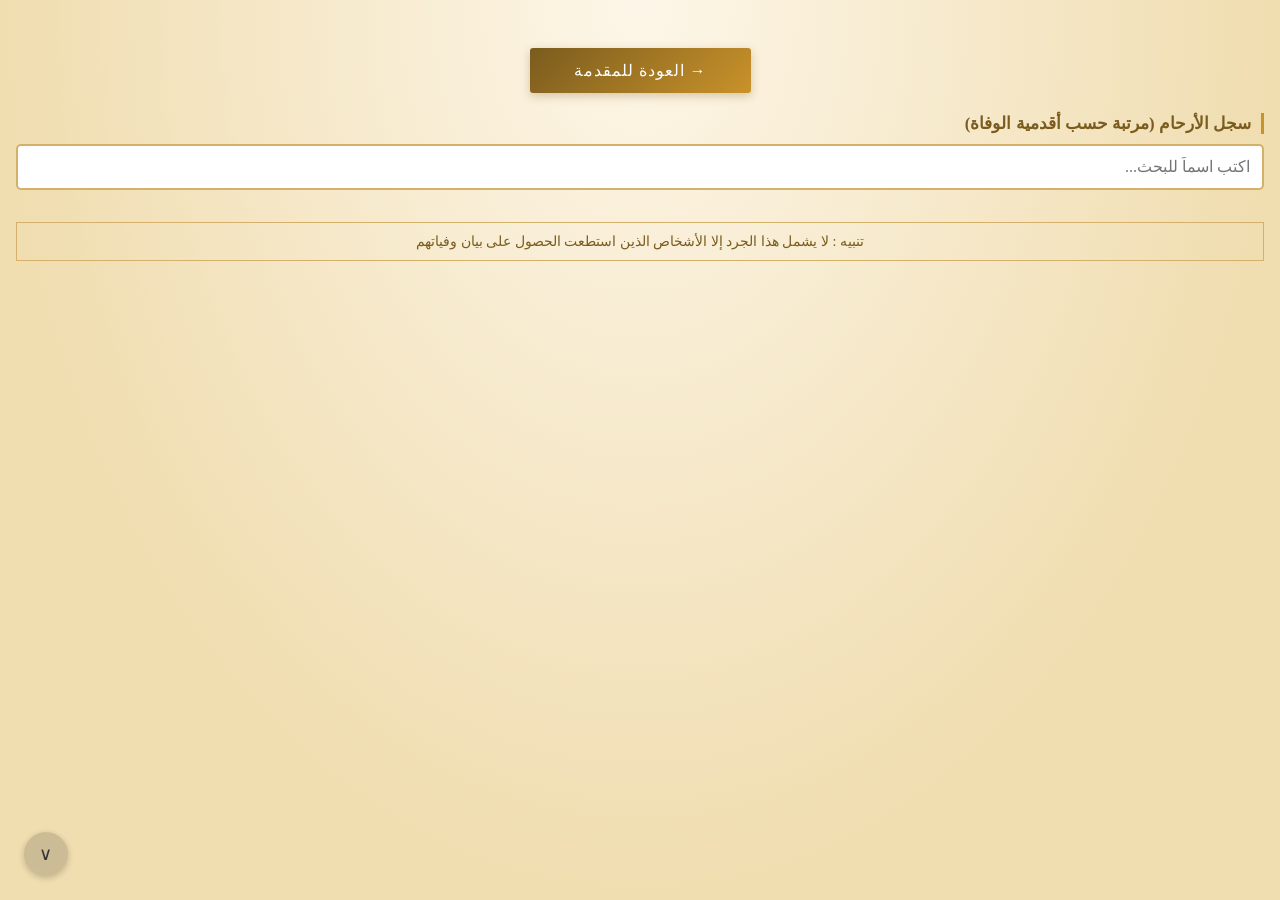
==== سجل.html @ 8750f994 "Update سجل.html" ====
<!DOCTYPE html>

<html lang="ar" dir="rtl">
<head>
<meta charset="UTF-8">
<meta name="viewport" content="width=device-width, initial-scale=1.0">
<title>سجل الأرحام</title>
<link rel="stylesheet" href="style.css">
</head>
<body>
<button onclick="window.location.href='index.html'">→ العودة للمقدمة</button>
<h2>سجل الأرحام (مرتبة حسب أقدمية الوفاة)</h2>
<input type="text" id="search" placeholder="اكتب اسماً للبحث..." oninput="doSearch()">
<div class="تنبيه">تنبيه : لا يشمل هذا الجرد إلا الأشخاص الذين استطعت الحصول على بيان وفياتهم</div>
<p id="counter"></p>
<div id="results"></div>
<button class="زر-تنقل" id="scroll-btn" onclick="doScroll()">&#x2228;</button>

<script>
var DATA = [
  {"عام_الوفاة_هجري": "1239", "عام_الوفاة_ميلادي": "1824", "الاسم": "سيد احمد بن محمدُّ بن حرم", "الفرع": "ع", "عام_الميلاد_هجري": "1209", "عام_الميلاد_ميلادي": "1795", "المدفن": "أحميم/ تيرس"},
  {"عام_الوفاة_هجري": "1269", "عام_الوفاة_ميلادي": "1853", "الاسم": "محمدُّ بن حرم", "الفرع": "ع", "عام_الميلاد_هجري": "1187", "عام_الميلاد_ميلادي": "1773", "المدفن": "لَمْصَيْدِّ/ آدرار"},
  {"عام_الوفاة_هجري": "1283", "عام_الوفاة_ميلادي": "1866", "الاسم": "حمود بن أكتوشنِ", "الفرع": "ع", "عام_الميلاد_هجري": "؟؟؟", "عام_الميلاد_ميلادي": "؟؟؟", "المدفن": "أعظم لحمار/تيرس"},
  {"عام_الوفاة_هجري": "1321", "عام_الوفاة_ميلادي": "1903", "الاسم": "باباه بن فال الخير", "الفرع": "ع", "عام_الميلاد_هجري": "؟؟؟", "عام_الميلاد_ميلادي": "؟؟؟", "المدفن": "أكادير/ آدرار"},
  {"عام_الوفاة_هجري": "1323", "عام_الوفاة_ميلادي": "1905", "الاسم": "محمد الامين بن محمدُّ بن حرم", "الفرع": "ع", "عام_الميلاد_هجري": "1240", "عام_الميلاد_ميلادي": "1825", "المدفن": "انواملين/لعصابَ"},
  {"عام_الوفاة_هجري": "1326/4/19", "عام_الوفاة_ميلادي": "1908/5/20", "الاسم": "السيد بن أكتوشن", "الفرع": "ع", "عام_الميلاد_هجري": "1275", "عام_الميلاد_ميلادي": "1859", "المدفن": "أيْگْنِينتْ اتِّيگويتْ/ 18كلم جنوب غربي أكجوجت"},
  {"عام_الوفاة_هجري": "1330", "عام_الوفاة_ميلادي": "1912", "الاسم": "عبد الله بن سيد احملْ حرم", "الفرع": "ع", "عام_الميلاد_هجري": "؟؟؟", "عام_الميلاد_ميلادي": "؟؟؟", "المدفن": "آكشار"},
  {"عام_الوفاة_هجري": "1340", "عام_الوفاة_ميلادي": "1922", "الاسم": "محمد المختار بن ابُ بن أحملْ عم", "الفرع": "ع", "عام_الميلاد_هجري": "؟؟؟", "عام_الميلاد_ميلادي": "؟؟؟", "المدفن": "؟؟؟"},
  {"عام_الوفاة_هجري": "1342", "عام_الوفاة_ميلادي": "1924", "الاسم": "عبد السلام بن ابَّ", "الفرع": "ع", "عام_الميلاد_هجري": "1281", "عام_الميلاد_ميلادي": "1864", "المدفن": "أكادير/آدرار"},
  {"عام_الوفاة_هجري": "1344", "عام_الوفاة_ميلادي": "1926", "الاسم": "محمد السالم بن باباه", "الفرع": "ع", "عام_الميلاد_هجري": "؟؟؟", "عام_الميلاد_ميلادي": "؟؟؟", "المدفن": "انفَنِ/ اترارزَ"},
  {"عام_الوفاة_هجري": "1348/8/5", "عام_الوفاة_ميلادي": "1930/1/5", "الاسم": "محمد الكبير بن العباس", "الفرع": "ع", "عام_الميلاد_هجري": "1274", "عام_الميلاد_ميلادي": "1858", "المدفن": "تِكَلَلْمِين/ آوكار"},
  {"عام_الوفاة_هجري": "1351", "عام_الوفاة_ميلادي": "1932", "الاسم": "عائشة بنت باباه", "الفرع": "ع", "عام_الميلاد_هجري": "؟؟؟", "عام_الميلاد_ميلادي": "؟؟؟", "المدفن": "شنقيط/ آدرار"},
  {"عام_الوفاة_هجري": "1355", "عام_الوفاة_ميلادي": "1936", "الاسم": "الحسين بن سيدِ", "الفرع": "م ح", "عام_الميلاد_هجري": "1276", "عام_الميلاد_ميلادي": "1860", "المدفن": "جكجلْ/ لبراكنَ"},
  {"عام_الوفاة_هجري": "1355", "عام_الوفاة_ميلادي": "1936", "الاسم": "أحمد محمود بن محمد السالم بن باباه", "الفرع": "ع", "عام_الميلاد_هجري": "؟؟؟", "عام_الميلاد_ميلادي": "؟؟؟", "المدفن": "أطار/ آدرار"},
  {"عام_الوفاة_هجري": "1358", "عام_الوفاة_ميلادي": "1939", "الاسم": "عبد الله العتيق بن محمد بن محمذن ميلود", "الفرع": "م م", "عام_الميلاد_هجري": "1266", "عام_الميلاد_ميلادي": "1850", "المدفن": "بئر المَّيْلَّحْ/ اترارزَ"},
  {"عام_الوفاة_هجري": "1359", "عام_الوفاة_ميلادي": "1940", "الاسم": "محمد المامِ بن محمد الامين بن حرم", "الفرع": "ع", "عام_الميلاد_هجري": "1273", "عام_الميلاد_ميلادي": "1857", "المدفن": "أغمنجيت/آدرار"},
  {"عام_الوفاة_هجري": "1359", "عام_الوفاة_ميلادي": "1940", "الاسم": "أحمد (ابُّ) بن فالخير", "الفرع": "ع", "عام_الميلاد_هجري": "؟؟؟", "عام_الميلاد_ميلادي": "؟؟؟", "المدفن": "تباريت وَلْ بونَ/ تكانت"},
  {"عام_الوفاة_هجري": "1362", "عام_الوفاة_ميلادي": "1943", "الاسم": "اعويشين بنت محمد الامين بن حرم", "الفرع": "ع", "عام_الميلاد_هجري": "1301", "عام_الميلاد_ميلادي": "1884", "المدفن": "بِشِّي/30كلم من كانو/نيجيريا"},
  {"عام_الوفاة_هجري": "1363", "عام_الوفاة_ميلادي": "1944", "الاسم": "الحسن بن سيدِ", "الفرع": "م ح", "عام_الميلاد_هجري": "1276", "عام_الميلاد_ميلادي": "1860", "المدفن": "أكانْ/ لبراكنَ"},
  {"عام_الوفاة_هجري": "1364", "عام_الوفاة_ميلادي": "1945", "الاسم": "محمدُّ بن أحملْ عم", "الفرع": "ع", "عام_الميلاد_هجري": "؟؟؟", "عام_الميلاد_ميلادي": "؟؟؟", "المدفن": "حرم مقطع لحجار/ لبراكنَ"},
  {"عام_الوفاة_هجري": "1365", "عام_الوفاة_ميلادي": "1946", "الاسم": "محمد الحافظ بن امَّامَّ بن أحملْ عم", "الفرع": "ع", "عام_الميلاد_هجري": "؟؟؟", "عام_الميلاد_ميلادي": "؟؟؟", "المدفن": "احسيْ اللبَنْ/ تكانت"},
  {"عام_الوفاة_هجري": "1366", "عام_الوفاة_ميلادي": "1947", "الاسم": "محمد الامين بن اشريف", "الفرع": "م ع", "عام_الميلاد_هجري": "؟؟؟", "عام_الميلاد_ميلادي": "؟؟؟", "المدفن": "احسي اجدور/ تكانت"},
  {"عام_الوفاة_هجري": "1367", "عام_الوفاة_ميلادي": "1947", "الاسم": "محمد الحسين بن باباه", "الفرع": "ع", "عام_الميلاد_هجري": "1294", "عام_الميلاد_ميلادي": "1877", "المدفن": "تنّشّماطّ/ تكانت"},
  {"عام_الوفاة_هجري": "1368", "عام_الوفاة_ميلادي": "1949", "الاسم": "لمروَّ بنت محمد الكبير", "الفرع": "ع", "عام_الميلاد_هجري": "؟؟؟", "عام_الميلاد_ميلادي": "؟؟؟", "المدفن": "اجراريَّ/ اترارزَ"},
  {"عام_الوفاة_هجري": "1369", "عام_الوفاة_ميلادي": "1950", "الاسم": "محمد الحافظ بن محمد الحسين بن باباه", "الفرع": "ع", "عام_الميلاد_هجري": "1338", "عام_الميلاد_ميلادي": "1920", "المدفن": "تنّوَيّكّنَينّ"},
  {"عام_الوفاة_هجري": "1369", "عام_الوفاة_ميلادي": "1950", "الاسم": "محمد عبد الرحيم بن أحمدُّ بن المجتبى", "الفرع": "ع", "عام_الميلاد_هجري": "؟؟؟", "عام_الميلاد_ميلادي": "؟؟؟", "المدفن": "اجراريَّ/ اترارزَ"},
  {"عام_الوفاة_هجري": "1370", "عام_الوفاة_ميلادي": "1951", "الاسم": "عبد الرحمن بن حمود بن أكتوشنِ", "الفرع": "ع", "عام_الميلاد_هجري": "؟؟؟", "عام_الميلاد_ميلادي": "؟؟؟", "المدفن": "أكّيْرتْ/لبراكنَ"},
  {"عام_الوفاة_هجري": "1370", "عام_الوفاة_ميلادي": "1951", "الاسم": "رايع بنت باباه", "الفرع": "ع", "عام_الميلاد_هجري": "؟؟؟", "عام_الميلاد_ميلادي": "؟؟؟", "المدفن": "أكادير/ آدرار"},
  {"عام_الوفاة_هجري": "1373", "عام_الوفاة_ميلادي": "1954", "الاسم": "أحمدُ محمود بن الداه (دد)", "الفرع": "م ح", "عام_الميلاد_هجري": "؟؟؟", "عام_الميلاد_ميلادي": "؟؟؟", "المدفن": "اماكنيْنَ/ آدرار"},
  {"عام_الوفاة_هجري": "1373", "عام_الوفاة_ميلادي": "1954", "الاسم": "أحمد محمود (أحمدِي) بن عبد الله العتيق", "الفرع": "م م", "عام_الميلاد_هجري": "1297", "عام_الميلاد_ميلادي": "1880", "المدفن": "انفنِ/ اترارزَ"},
  {"عام_الوفاة_هجري": "1375", "عام_الوفاة_ميلادي": "1956", "الاسم": "محمد بن اكاه", "الفرع": "م ع", "عام_الميلاد_هجري": "1297", "عام_الميلاد_ميلادي": "1880", "المدفن": "حرم تباريت ول بون/ تكانت"},
  {"عام_الوفاة_هجري": "1376", "عام_الوفاة_ميلادي": "1957", "الاسم": "محمد عبد الرحمن بن أحمدُّ بن اشريف", "الفرع": "م ع", "عام_الميلاد_هجري": "؟؟؟", "عام_الميلاد_ميلادي": "؟؟؟", "المدفن": "لمصيدِّ/ آدرار"},
  {"عام_الوفاة_هجري": "1380", "عام_الوفاة_ميلادي": "1960", "الاسم": "عبد الودود بن اشمد", "الفرع": "م ح", "عام_الميلاد_هجري": "1302", "عام_الميلاد_ميلادي": "1885", "المدفن": "تنمرورت/ آدرار"},
  {"عام_الوفاة_هجري": "1380", "عام_الوفاة_ميلادي": "1960", "الاسم": "فطمة بنت الحسن", "الفرع": "م ح", "عام_الميلاد_هجري": "1333", "عام_الميلاد_ميلادي": "1915", "المدفن": "أطار/ آدرار"},
  {"عام_الوفاة_هجري": "1379/12", "عام_الوفاة_ميلادي": "1960", "الاسم": "الشيخ التجاني (الأول) بن محمد عبد الله بن السيد", "الفرع": "ع", "عام_الميلاد_هجري": "1379/12", "عام_الميلاد_ميلادي": "1960/6/25", "المدفن": "بالقرب من المجري/ تكانت"},
  {"عام_الوفاة_هجري": "1381", "عام_الوفاة_ميلادي": "1961", "الاسم": "اعزيزَ بنت الحسين", "الفرع": "م ح", "عام_الميلاد_هجري": "1349", "عام_الميلاد_ميلادي": "1930", "المدفن": "لَمْصَيْدِّ / آدرار"},
  {"عام_الوفاة_هجري": "1382", "عام_الوفاة_ميلادي": "1962", "الاسم": "افيطيمَ بنت محمد عبد الله", "الفرع": "م ح", "عام_الميلاد_هجري": "؟؟؟", "عام_الميلاد_ميلادي": "؟؟؟", "المدفن": "أغمنجيتْ/ آدرار"},
  {"عام_الوفاة_هجري": "1382", "عام_الوفاة_ميلادي": "1962", "الاسم": "محمد عبد السلام بن محمد الامين بن حرم", "الفرع": "ع", "عام_الميلاد_هجري": "1304", "عام_الميلاد_ميلادي": "1887", "المدفن": "أمْدِينَتْ أْصبِطْ"},
  {"عام_الوفاة_هجري": "1382", "عام_الوفاة_ميلادي": "1962", "الاسم": "محمد بن أحملْ عم", "الفرع": "ع", "عام_الميلاد_هجري": "؟؟؟", "عام_الميلاد_ميلادي": "؟؟؟", "المدفن": "المجري/ تكانت"},
  {"عام_الوفاة_هجري": "", "عام_الوفاة_ميلادي": "1963", "الاسم": "اخويدجْ بنت محمد بن عمي", "الفرع": "ع", "عام_الميلاد_هجري": "؟؟؟", "عام_الميلاد_ميلادي": "؟؟؟", "المدفن": "المجري/ تكانت"},
  {"عام_الوفاة_هجري": "", "عام_الوفاة_ميلادي": "1963", "الاسم": "فطمة (الأولى) بنت محمد عبد الله بن السيد", "الفرع": "ع", "عام_الميلاد_هجري": "1381/7/24", "عام_الميلاد_ميلادي": "1962/1/1", "المدفن": "المجري/تكانت"},
  {"عام_الوفاة_هجري": "1384", "عام_الوفاة_ميلادي": "1964", "الاسم": "خديجة بنت أحملْ عم", "الفرع": "ع", "عام_الميلاد_هجري": "؟؟؟", "عام_الميلاد_ميلادي": "؟؟؟", "المدفن": "المجري/ تكانت"},
  {"عام_الوفاة_هجري": "1385", "عام_الوفاة_ميلادي": "1965", "الاسم": "فطمة بنت محمد الكبير", "الفرع": "ع", "عام_الميلاد_هجري": "؟؟؟", "عام_الميلاد_ميلادي": "؟؟؟", "المدفن": "اجراريَّ/ اترارزَ"},
  {"عام_الوفاة_هجري": "1385", "عام_الوفاة_ميلادي": "1965", "الاسم": "محمد بن الحسين", "الفرع": "م ح", "عام_الميلاد_هجري": "1335", "عام_الميلاد_ميلادي": "1917", "المدفن": "اندوفنَ/ لبراكنَ"},
  {"عام_الوفاة_هجري": "1386", "عام_الوفاة_ميلادي": "1966", "الاسم": "محمد بن عبد الله بن سيد احملْ حرم", "الفرع": "ع", "عام_الميلاد_هجري": "1314", "عام_الميلاد_ميلادي": "1896", "المدفن": "مدين/ كولخ/ سينغال"},
  {"عام_الوفاة_هجري": "1386", "عام_الوفاة_ميلادي": "1966", "الاسم": "محمد عبد الرحمن (امَّامَّ) بن أحمل عم", "الفرع": "ع", "عام_الميلاد_هجري": "؟؟؟", "عام_الميلاد_ميلادي": "؟؟؟", "المدفن": "وديان أولاد ساسِ/ آدرار"},
  {"عام_الوفاة_هجري": "1387", "عام_الوفاة_ميلادي": "1967", "الاسم": "محمد عبد الودود بن دحانَ", "الفرع": "م ح", "عام_الميلاد_هجري": "؟؟؟", "عام_الميلاد_ميلادي": "؟؟؟", "المدفن": "لكْريفيات/ آدرار"},
  {"عام_الوفاة_هجري": "1387", "عام_الوفاة_ميلادي": "1968", "الاسم": "أحمدُّ بن المجتبى", "الفرع": "ع", "عام_الميلاد_هجري": "1299", "عام_الميلاد_ميلادي": "1880", "المدفن": "المجري/ تكانت"},
  {"عام_الوفاة_هجري": "1390", "عام_الوفاة_ميلادي": "1970", "الاسم": "سيد محمد بن دحَّ", "الفرع": "م ح", "عام_الميلاد_هجري": "؟؟؟", "عام_الميلاد_ميلادي": "؟؟؟", "المدفن": "اظليعت أحمد شِ اكبير/ آدرار"},
  {"عام_الوفاة_هجري": "1390", "عام_الوفاة_ميلادي": "1970", "الاسم": "امامِّ بنت ابِّ", "الفرع": "ع", "عام_الميلاد_هجري": "1323", "عام_الميلاد_ميلادي": "1905", "المدفن": "آشليشلْ ارّْياظْ"},
  {"عام_الوفاة_هجري": "", "عام_الوفاة_ميلادي":”1971", "الاسم": "ام كلثوم بنت محمد المختار بن المجتبى", "الفرع": "ع", "عام_الميلاد_هجري": "", "عام_الميلاد_ميلادي": "1969", "المدفن": "تنيال/آدرار"},
  {"عام_الوفاة_هجري": "1391", "عام_الوفاة_ميلادي": "1971", "الاسم": "أحمد محمود بن مَمّا بن أحمد", "الفرع": "م ح", "عام_الميلاد_هجري": "1309", "عام_الميلاد_ميلادي": "1892", "المدفن": "جكجلْ/ لبراكنَ"},
  {"عام_الوفاة_هجري": "1391", "عام_الوفاة_ميلادي": "1971", "الاسم": "محمد عبد الله بن محمد الامين بن حرم", "الفرع": "ع", "عام_الميلاد_هجري": "1302", "عام_الميلاد_ميلادي": "1885", "المدفن": "اسْباخْ النعام/ اترارزَ"},
  {"عام_الوفاة_هجري": "1392", "عام_الوفاة_ميلادي": "1972", "الاسم": "بدِّ بن العبيد", "الفرع": "ع", "عام_الميلاد_هجري": "1330", "عام_الميلاد_ميلادي": "1912", "المدفن": "أكادير/ آدرار"},
  {"عام_الوفاة_هجري": "1392", "عام_الوفاة_ميلادي": "1972", "الاسم": "الفضل بن امَّامَّ بن أحملْ عم", "الفرع": "ع", "عام_الميلاد_هجري": "1350", "عام_الميلاد_ميلادي": "1932", "المدفن": "حرم مدينة أوجفت/آدرار"},
  {"عام_الوفاة_هجري": "1392", "عام_الوفاة_ميلادي": "1972", "الاسم": "اكليثم بنت أحمد بن سيد الأمين", "الفرع": "ع", "عام_الميلاد_هجري": "1380", "عام_الميلاد_ميلادي": "1960", "المدفن": "المجري/ تكانت"},
  {"عام_الوفاة_هجري": "", "عام_الوفاة_ميلادي": "1973", "الاسم": "(الناه) خديجة بنت هاگه", "الفرع": "ع", "عام_الميلاد_هجري": "؟؟؟", "عام_الميلاد_ميلادي": "؟؟؟", "المدفن": "المجري/ تكانت"},
  {"عام_الوفاة_هجري": "1393", "عام_الوفاة_ميلادي": "1973", "الاسم": "سيد محمد بن الحسن", "الفرع": "م ح", "عام_الميلاد_هجري": "؟؟؟", "عام_الميلاد_ميلادي": "؟؟؟", "المدفن": "أم لرجامْ/ فايْ"},
  {"عام_الوفاة_هجري": "1393", "عام_الوفاة_ميلادي": "1973", "الاسم": "أحمدُ بن محمد عبد الله", "الفرع": "م ح", "عام_الميلاد_هجري": "1335", "عام_الميلاد_ميلادي": "1917", "المدفن": "عظم أسْ/ أكان/ لبراكنَ"},
  {"عام_الوفاة_هجري": "1393", "عام_الوفاة_ميلادي": "1973", "الاسم": "خديجة بنت دحان", "الفرع": "م ح", "عام_الميلاد_هجري": "1311", "عام_الميلاد_ميلادي": "1894", "المدفن": "مدفن لكصر/ انواكشوط"},
  {"عام_الوفاة_هجري": "1393", "عام_الوفاة_ميلادي": "1973", "الاسم": "امريم بنت دودُ", "الفرع": "م ح", "عام_الميلاد_هجري": "؟؟؟", "عام_الميلاد_ميلادي": "؟؟؟", "المدفن": "تنمرورت/ آدرار"},
  {"عام_الوفاة_هجري": "1393", "عام_الوفاة_ميلادي": "1973", "الاسم": "سيد احمد بن الناه", "الفرع": "م ع", "عام_الميلاد_هجري": "1301", "عام_الميلاد_ميلادي": "1884", "المدفن": "المجري/ تكانت"},
  {"عام_الوفاة_هجري": "1394", "عام_الوفاة_ميلادي": "1974", "الاسم": "خديجة بنت السيد بن محمد الكوري", "الفرع": "م ح", "عام_الميلاد_هجري": "؟؟؟", "عام_الميلاد_ميلادي": "؟؟؟", "المدفن": "معط مولانا/ اترارزَ"},
  {"عام_الوفاة_هجري": "1394", "عام_الوفاة_ميلادي": "1974", "الاسم": "خيَّ بن أكتوشنِ", "الفرع": "ع", "عام_الميلاد_هجري": "1308", "عام_الميلاد_ميلادي": "1891", "المدفن": "مقبرة لكصر/انواكشوط"},
  {"عام_الوفاة_هجري": "1398", "عام_الوفاة_ميلادي": "1978", "الاسم": "محمد محمود بن الداه بن أحمد", "الفرع": "م ح", "عام_الميلاد_هجري": "؟؟؟", "عام_الميلاد_ميلادي": "؟؟؟", "المدفن": "مدفن المرحومَ/ آدرار"},
  {"عام_الوفاة_هجري": "1400", "عام_الوفاة_ميلادي": "1980", "الاسم": "الدمان بن محمد بن السيد", "الفرع": "ع", "عام_الميلاد_هجري": "؟؟؟", "عام_الميلاد_ميلادي": "؟؟؟", "المدفن": "بئر الينبوع/آمشتيلْ /اترارزَ"},
  {"عام_الوفاة_هجري": "1400", "عام_الوفاة_ميلادي": "1980", "الاسم": "محمد الحافظ بن محمد المام بن حرم", "الفرع": "ع", "عام_الميلاد_هجري": "1334", "عام_الميلاد_ميلادي": "1916", "المدفن": "البعلاتِيَّ/ قرب بوتلميت"},
  {"عام_الوفاة_هجري": "1400", "عام_الوفاة_ميلادي": "1980", "الاسم": "صفيَ بنت اشريف", "الفرع": "م ع", "عام_الميلاد_هجري": "؟؟؟", "عام_الميلاد_ميلادي": "؟؟؟", "المدفن": "معط مولانا/ اترارزَ"},
  {"عام_الوفاة_هجري": "", "عام_الوفاة_ميلادي": "1981/2/7", "الاسم": "فطمة بنت ابرهام", "الفرع": "ع", "عام_الميلاد_هجري": "؟؟؟", "عام_الميلاد_ميلادي": "؟؟؟", "المدفن": "مدين/كولخ/سينغال"},
  {"عام_الوفاة_هجري": "1401", "عام_الوفاة_ميلادي": "1981", "الاسم": "الشيخ بن محمد المام بن حرم", "الفرع": "ع", "عام_الميلاد_هجري": "1330", "عام_الميلاد_ميلادي": "1912", "المدفن": "مدفن سعيد/ انواكشوط"},
  {"عام_الوفاة_هجري": "1402", "عام_الوفاة_ميلادي": "1982", "الاسم": "مريم بنت السيد", "الفرع": "ع", "عام_الميلاد_هجري": "1323", "عام_الميلاد_ميلادي": "1905", "المدفن": "شنقيط/آدرار"},
  {"عام_الوفاة_هجري": "1402", "عام_الوفاة_ميلادي": "1982", "الاسم": "السيد بن أحملْ عم", "الفرع": "ع", "عام_الميلاد_هجري": "1338", "عام_الميلاد_ميلادي": "1920", "المدفن": "مدفن سعيد/ انواكشوط"},
  {"عام_الوفاة_هجري": "1402", "عام_الوفاة_ميلادي": "1982", "الاسم": "ميمون (النن) بنت الناه", "الفرع": "م ع", "عام_الميلاد_هجري": "؟؟؟", "عام_الميلاد_ميلادي": "؟؟؟", "المدفن": "أطار/ آدرار"},
  {"عام_الوفاة_هجري": "1403", "عام_الوفاة_ميلادي": "1983", "الاسم": "مريم بنت الحسين", "الفرع": "م ح", "عام_الميلاد_هجري": "1340", "عام_الميلاد_ميلادي": "1922", "المدفن": "لَمْصَيْدِّ/ آدرار"},
  {"عام_الوفاة_هجري": "1403", "عام_الوفاة_ميلادي": "1983", "الاسم": "أم كلثوم(النومَ) بنت اكاه", "الفرع": "م ع", "عام_الميلاد_هجري": "؟؟؟", "عام_الميلاد_ميلادي": "؟؟؟", "المدفن": "ببكر/ اترارزَ"},
  {"عام_الوفاة_هجري": "1403", "عام_الوفاة_ميلادي": "1983", "الاسم": "منينَ بنت لكويرِ", "الفرع": "", "عام_الميلاد_هجري": "؟؟؟", "عام_الميلاد_ميلادي": "؟؟؟", "المدفن": "مدفن سعيد/ انواكشوط"},
  {"عام_الوفاة_هجري": "1403/9/11", "عام_الوفاة_ميلادي": "1983/6/21", "الاسم": "محمد عبد الله بن محمد السالم بن باباه", "الفرع": "ع", "عام_الميلاد_هجري": "؟؟؟", "عام_الميلاد_ميلادي": "؟؟؟", "المدفن": "مدفن سعيد/ انواكشوط"},
  {"عام_الوفاة_هجري": "1404/3/5", "عام_الوفاة_ميلادي": "1983/12/9", "الاسم": "محمد عبد الرحمن بن السيد (حنين)", "الفرع": "ع", "عام_الميلاد_هجري": "1311", "عام_الميلاد_ميلادي": "1894", "المدفن": "معط مولانا/اترارزَ"},
  {"عام_الوفاة_هجري": "1404/3/27", "عام_الوفاة_ميلادي": "1983/12/31", "الاسم": "محمد بن السيد", "الفرع": "ع", "عام_الميلاد_هجري": "1309", "عام_الميلاد_ميلادي": "1892", "المدفن": "أكجوجت/إينشيري"},
  {"عام_الوفاة_هجري": "1404", "عام_الوفاة_ميلادي": "1984", "الاسم": "أحمدُ بن اشمدَّ", "الفرع": "م ح", "عام_الميلاد_هجري": "؟؟؟", "عام_الميلاد_ميلادي": "؟؟؟", "المدفن": "معط مولانا/ اترارزَ"},
  {"عام_الوفاة_هجري": "1404", "عام_الوفاة_ميلادي": "1984", "الاسم": "العالم بن اشمدَّ", "الفرع": "م ح", "عام_الميلاد_هجري": "؟؟؟", "عام_الميلاد_ميلادي": "؟؟؟", "المدفن": "معط مولانا/ اترارزَ"},
  {"عام_الوفاة_هجري": "1404", "عام_الوفاة_ميلادي": "1984", "الاسم": "رايع بنت محمد السالم بن باباه", "الفرع": "ع", "عام_الميلاد_هجري": "1340", "عام_الميلاد_ميلادي": "1922", "المدفن": "مدفن سعيد/ انواكشوط"},
  {"عام_الوفاة_هجري": "1406", "عام_الوفاة_ميلادي": "1986", "الاسم": "حمود بن منينْ", "الفرع": "م ح", "عام_الميلاد_هجري": "1330", "عام_الميلاد_ميلادي": "1912", "المدفن": "مدفن عرفات/ انواكشوط"},
  {"عام_الوفاة_هجري": "1406", "عام_الوفاة_ميلادي": "1986", "الاسم": "عبد الودود بن أحمدُّ بن اشمد", "الفرع": "م ح", "عام_الميلاد_هجري": "؟؟؟", "عام_الميلاد_ميلادي": "؟؟؟", "المدفن": "مدفن عرفات/ انواكشوط"},
  {"عام_الوفاة_هجري": "1406", "عام_الوفاة_ميلادي": "1986", "الاسم": "أحمدُّ بن العبيد", "الفرع": "ع", "عام_الميلاد_هجري": "1346", "عام_الميلاد_ميلادي": "1927", "المدفن": "مدفن سعيد/ انواكشوط"},
  {"عام_الوفاة_هجري": "1406", "عام_الوفاة_ميلادي": "1986", "الاسم": "آبَّ بن عبد الله العتيق", "الفرع": "م م", "عام_الميلاد_هجري": "1332", "عام_الميلاد_ميلادي": "1914", "المدفن": "مدفن سعيد/ انواكشوط"},
  {"عام_الوفاة_هجري": "1407", "عام_الوفاة_ميلادي": "1986", "الاسم": "سارة بنت أحمدُ محمود", "الفرع": "م ح", "عام_الميلاد_هجري": "1327", "عام_الميلاد_ميلادي": "1909", "المدفن": "مدفن عرفات/ انواكشوط"},
  {"عام_الوفاة_هجري": "1407", "عام_الوفاة_ميلادي": "1987", "الاسم": "محمد الحافظ بن دد", "الفرع": "م ح", "عام_الميلاد_هجري": "1343", "عام_الميلاد_ميلادي": "1925", "المدفن": "مدفن عرفات/ انواكشوط"},
  {"عام_الوفاة_هجري": "1407", "عام_الوفاة_ميلادي": "1987", "الاسم": "اسماعيل بن اكاه", "الفرع": "م ع", "عام_الميلاد_هجري": "1341", "عام_الميلاد_ميلادي": "1923", "المدفن": "المجري/ تكانت"},
  {"عام_الوفاة_هجري": "1408", "عام_الوفاة_ميلادي": "1988", "الاسم": "محمد بن دد", "الفرع": "م ح", "عام_الميلاد_هجري": "1340", "عام_الميلاد_ميلادي": "1922", "المدفن": "المملكة المغربية"},
  {"عام_الوفاة_هجري": "1409", "عام_الوفاة_ميلادي": "1989", "الاسم": "سيد محمد بن الحسين", "الفرع": "م ح", "عام_الميلاد_هجري": "1332", "عام_الميلاد_ميلادي": "1914", "المدفن": "مدفن عرفات/ انواكشوط"},
  {"عام_الوفاة_هجري": "1409", "عام_الوفاة_ميلادي": "1989", "الاسم": "محمد عبد الرحمن بن الحسن", "الفرع": "م ح", "عام_الميلاد_هجري": "؟؟؟", "عام_الميلاد_ميلادي": "؟؟؟", "المدفن": "أكجوجت/ إينشيري"},
  {"عام_الوفاة_هجري": "1409/6/8", "عام_الوفاة_ميلادي": "1989/1/15", "الاسم": "آبَّ بن السيد", "الفرع": "ع", "عام_الميلاد_هجري": "1325", "عام_الميلاد_ميلادي": "1907", "المدفن": "معط مولانا/ اترارزَ"},
  {"عام_الوفاة_هجري": "1409", "عام_الوفاة_ميلادي": "1989", "الاسم": "الزهرة بنت محمد الامين بن حرم", "الفرع": "ع", "عام_الميلاد_هجري": "1310", "عام_الميلاد_ميلادي": "1893", "المدفن": "مدفن سعيد/ انواكشوط"},
  {"عام_الوفاة_هجري": "1409", "عام_الوفاة_ميلادي": "1989", "الاسم": "محمد الامين بن محمد المام بن حرم", "الفرع": "ع", "عام_الميلاد_هجري": "1309", "عام_الميلاد_ميلادي": "1892", "المدفن": "مدفن سعيد/ انواكشوط"},
  {"عام_الوفاة_هجري": "1410", "عام_الوفاة_ميلادي": "1990", "الاسم": "اتويتُ بنت اتلاميد", "الفرع": "", "عام_الميلاد_هجري": "؟؟؟", "عام_الميلاد_ميلادي": "؟؟؟", "المدفن": "اكرارت لفرص/ آدرار"},
  {"عام_الوفاة_هجري": "1410", "عام_الوفاة_ميلادي": "1990", "الاسم": "زينب بنت أحمدُ بن باباه", "الفرع": "ع", "عام_الميلاد_هجري": "؟؟؟", "عام_الميلاد_ميلادي": "؟؟؟", "المدفن": "مكطع لحجار/ لبراكنَ"},
  {"عام_الوفاة_هجري": "1410/11/9", "عام_الوفاة_ميلادي": "1990/6/2", "الاسم": "أحمد محمود بن محمد الكبير بن العباس", "الفرع": "ع", "عام_الميلاد_هجري": "1324", "عام_الميلاد_ميلادي": "1906", "المدفن": "معط مولانا/ اترارزَ"},
  {"عام_الوفاة_هجري": "1411/5/4", "عام_الوفاة_ميلادي": "1990/11/21", "الاسم": "السيد بن ابِّ", "الفرع": "ع", "عام_الميلاد_هجري": "؟؟؟", "عام_الميلاد_ميلادي": "؟؟؟", "المدفن": "مدفن سعيد/ انواكشوط"},
  {"عام_الوفاة_هجري": "1411", "عام_الوفاة_ميلادي": "1991", "الاسم": "محمد عبد الله بن دد", "الفرع": "م ح", "عام_الميلاد_هجري": "1323", "عام_الميلاد_ميلادي": "1905", "المدفن": "مدفن عرفات/ انواكشوط"},
  {"عام_الوفاة_هجري": "1411", "عام_الوفاة_ميلادي": "1991", "الاسم": "سيد محمد بن اشمدَّ", "الفرع": "م ح", "عام_الميلاد_هجري": "1340", "عام_الميلاد_ميلادي": "1922", "المدفن": "معط مولانا/ اترارزَ"},
  {"عام_الوفاة_هجري": "1411", "عام_الوفاة_ميلادي": "1991", "الاسم": "حرمَ بن أكتوشنِ", "الفرع": "ع", "عام_الميلاد_هجري": "؟؟؟", "عام_الميلاد_ميلادي": "؟؟؟", "المدفن": "معط مولانا/ اترارزَ"},
  {"عام_الوفاة_هجري": "1411/9/26", "عام_الوفاة_ميلادي": "1991/4/10", "الاسم": "أحمدُ بن محمد الحسين بن باباه", "الفرع": "ع", "عام_الميلاد_هجري": "1326", "عام_الميلاد_ميلادي": "1908", "المدفن": "مدفن سعيد/ انواكشوط"},
  {"عام_الوفاة_هجري": "1411", "عام_الوفاة_ميلادي": "1991", "الاسم": "أحمد محمود بن محمد ناجِ بن الغابد", "الفرع": "ع", "عام_الميلاد_هجري": "1374", "عام_الميلاد_ميلادي": "1955", "المدفن": "مدفن سعيد/ انواكشوط"},
  {"عام_الوفاة_هجري": "1413", "عام_الوفاة_ميلادي": "1992", "الاسم": "محمد الامين بن عبد الله العتيق", "الفرع": "م م", "عام_الميلاد_هجري": "1339", "عام_الميلاد_ميلادي": "1921", "المدفن": "معط مولانا/ اترارزَ"},
  {"عام_الوفاة_هجري": "1413/9/27", "عام_الوفاة_ميلادي": "1993/3/20", "الاسم": "فطمة الزهراء بنت الغابد", "الفرع": "ع", "عام_الميلاد_هجري": "؟؟؟", "عام_الميلاد_ميلادي": "؟؟؟", "المدفن": "مدفن سعيد/ انواكشوط"},
  {"عام_الوفاة_هجري": "1414/1/29", "عام_الوفاة_ميلادي": "1993/7/18", "الاسم": "محمد الامين بن الداه بن المجتبى", "الفرع": "ع", "عام_الميلاد_هجري": "1378", "عام_الميلاد_ميلادي": "1959", "المدفن": "مدفن سعيد/ انواكشوط"},
  {"عام_الوفاة_هجري": "1414/7/2", "عام_الوفاة_ميلادي": "1993/12/15", "الاسم": "بدِّ بن محمد المام بن حرم", "الفرع": "ع", "عام_الميلاد_هجري": "1326", "عام_الميلاد_ميلادي": "1908", "المدفن": "مدفن سعيد/ انواكشوط"},
  {"عام_الوفاة_هجري": "1414", "عام_الوفاة_ميلادي": "1993", "الاسم": "صفيَّ بنت محمد يحظيه بن الطلبه", "الفرع": "ع", "عام_الميلاد_هجري": "1331", "عام_الميلاد_ميلادي": "1913", "المدفن": "مدفن سعيد/ انواكشوط"},
  {"عام_الوفاة_هجري": "1414", "عام_الوفاة_ميلادي": "1993", "الاسم": "باباه بن ابَّ", "الفرع": "ع", "عام_الميلاد_هجري": "؟؟؟", "عام_الميلاد_ميلادي": "؟؟؟", "المدفن": "مدفن سعيد/ انواكشوط"},
  {"عام_الوفاة_هجري": "1414", "عام_الوفاة_ميلادي": "1993", "الاسم": "بدِّ بن أحملْ عم", "الفرع": "ع", "عام_الميلاد_هجري": "؟؟؟", "عام_الميلاد_ميلادي": "؟؟؟", "المدفن": "مدفن سعيد/ انواكشوط"},
  {"عام_الوفاة_هجري": "1414/8/7", "عام_الوفاة_ميلادي": "1994/1/19", "الاسم": "زينب بنت محمد الكبير بن العباس", "الفرع": "ع", "عام_الميلاد_هجري": "1343", "عام_الميلاد_ميلادي": "1925", "المدفن": "مدفن سعيد/ انواكشوط"},
  {"عام_الوفاة_هجري": "1415/3/14", "عام_الوفاة_ميلادي": "1994/8/20", "الاسم": "أحمد بن دد", "الفرع": "م ح", "عام_الميلاد_هجري": "1332", "عام_الميلاد_ميلادي": "1914", "المدفن": "مدفن عرفات/ انواكشوط"},
  {"عام_الوفاة_هجري": "1415", "عام_الوفاة_ميلادي": "1994", "الاسم": "ميمون بنت مَيْمَّاه", "الفرع": "", "عام_الميلاد_هجري": "؟؟؟", "عام_الميلاد_ميلادي": "؟؟؟", "المدفن": "مدفن سعيد/ انواكشوط"},
  {"عام_الوفاة_هجري": "1416", "عام_الوفاة_ميلادي": "1995", "الاسم": "اخويدج بنت محمد المختار بن المجتبى", "الفرع": "ع", "عام_الميلاد_هجري": "1378", "عام_الميلاد_ميلادي": "1959", "المدفن": "مدفن سعيد/ انواكشوط"},
  {"عام_الوفاة_هجري": "1416/7/23", "عام_الوفاة_ميلادي": "1995/12/15", "الاسم": "محمدُّ بن محمد المام بن حرم", "الفرع": "ع", "عام_الميلاد_هجري": "1323", "عام_الميلاد_ميلادي": "1905", "المدفن": "التوميات/ قرب مقطع لحجار"},
  {"عام_الوفاة_هجري": "1416", "عام_الوفاة_ميلادي": "1995", "الاسم": "مريم بنت اشريف", "الفرع": "م ع", "عام_الميلاد_هجري": "1344", "عام_الميلاد_ميلادي": "1926", "المدفن": "المجري/ تكانت"},
  {"عام_الوفاة_هجري": "1416/11/6", "عام_الوفاة_ميلادي": "1996/3/25", "الاسم": "خديجة بنت محمد الكبير بن العباس", "الفرع": "ع", "عام_الميلاد_هجري": "1326", "عام_الميلاد_ميلادي": "1908", "المدفن": "بجانب مسجد الصدق/ تيارت/ انواكشوط"},
  {"عام_الوفاة_هجري": "1417", "عام_الوفاة_ميلادي": "1996", "الاسم": "محمد الحافظ بن اشمدَّ", "الفرع": "م ح", "عام_الميلاد_هجري": "1342", "عام_الميلاد_ميلادي": "1924", "المدفن": "تادريصَ/ آدرار"},
  {"عام_الوفاة_هجري": "1417", "عام_الوفاة_ميلادي": "1996", "الاسم": "ميينَ بنت محمد الحسين بن باباه", "الفرع": "ع", "عام_الميلاد_هجري": "1331", "عام_الميلاد_ميلادي": "1913", "المدفن": "مدفن سعيد/ انواكشوط"},
  {"عام_الوفاة_هجري": "1418/4/4", "عام_الوفاة_ميلادي": "1997/8/8", "الاسم": "انُّ بن الشيخ بن حرم", "الفرع": "ع", "عام_الميلاد_هجري": "1368", "عام_الميلاد_ميلادي": "1949", "المدفن": "مدفن سعيد/ انواكشوط"},
  {"عام_الوفاة_هجري": "1418", "عام_الوفاة_ميلادي": "1997", "الاسم": "محمد عبد الله بن دحَّ", "الفرع": "م ح", "عام_الميلاد_هجري": "1332", "عام_الميلاد_ميلادي": "1914", "المدفن": "اندوفن/ لبراكنَ"},
  {"عام_الوفاة_هجري": "1418", "عام_الوفاة_ميلادي": "1997", "الاسم": "إسلم بن أمين بن باباه", "الفرع": "ع", "عام_الميلاد_هجري": "؟؟؟", "عام_الميلاد_ميلادي": "؟؟؟", "المدفن": "مدفن سعيد/ انواكشوط"},
  {"عام_الوفاة_هجري": "1418", "عام_الوفاة_ميلادي": "1997", "الاسم": "عبد الله بن فال الخير", "الفرع": "ع", "عام_الميلاد_هجري": "؟؟؟", "عام_الميلاد_ميلادي": "؟؟؟", "المدفن": "ازويرات"},
  {"عام_الوفاة_هجري": "1419/2/15", "عام_الوفاة_ميلادي": "1998/6/10", "الاسم": "مريم بنت أحمد محمود بن محمد الكبير", "الفرع": "ع", "عام_الميلاد_هجري": "1378", "عام_الميلاد_ميلادي": "1959", "المدفن": "مدين/كولخ/سينغال"},
  {"عام_الوفاة_هجري": "", "عام_الوفاة_ميلادي": "1998", "الاسم": "خديجة أحمد محمود بن محمد الكبير", "الفرع": "ع", "عام_الميلاد_هجري": "؟؟؟", "عام_الميلاد_ميلادي": "؟؟؟", "المدفن": "مدين/كولخ/سينغال"},
  {"عام_الوفاة_هجري": "1419", "عام_الوفاة_ميلادي": "1998", "الاسم": "محمدِ بن عبد الله العتيق", "الفرع": "م م", "عام_الميلاد_هجري": "1335", "عام_الميلاد_ميلادي": "1917", "المدفن": "مدفن سعيد/ انواكشوط"},
  {"عام_الوفاة_هجري": "", "عام_الوفاة_ميلادي":”1999", "الاسم": "محمد بن عبد الرحيم بن المجتبى", "الفرع": "ع", "عام_الميلاد_هجري": "", "عام_الميلاد_ميلادي": "1998/8/9", "المدفن": "أكجوجت/إينشيري"},
  {"عام_الوفاة_هجري": "1419/10/16", "عام_الوفاة_ميلادي": "1999/2/2", "الاسم": "أمتبيبيب بنت المجتبى", "الفرع": "ع", "عام_الميلاد_هجري": "1331", "عام_الميلاد_ميلادي": "1913", "المدفن": "مدفن سعيد/ انواكشوط"},
  {"عام_الوفاة_هجري": "1420/6/25", "عام_الوفاة_ميلادي": "1999/10/5", "الاسم": "متُّ بنت العبيد", "الفرع": "ع", "عام_الميلاد_هجري": "1349", "عام_الميلاد_ميلادي": "1930", "المدفن": "مدفن سعيد/ انواكشوط"},
  {"عام_الوفاة_هجري": "1420/11/8", "عام_الوفاة_ميلادي": "2000/2/12", "الاسم": "أحمد بن سيد الامين", "الفرع": "ع", "عام_الميلاد_هجري": "1342", "عام_الميلاد_ميلادي": "1924", "المدفن": "معط مولانا/ اترارزَ"},
  {"عام_الوفاة_هجري": "1421", "عام_الوفاة_ميلادي": "2000", "الاسم": "السيد بن محمد الكوري", "الفرع": "م ح", "عام_الميلاد_هجري": "1308", "عام_الميلاد_ميلادي": "1891", "المدفن": "معط مولانا/ اترارازه"},
  {"عام_الوفاة_هجري": "1421/3/7", "عام_الوفاة_ميلادي": "2000/6/15", "الاسم": "بيهَ العزَّ بنت محمدِ بن الناه", "الفرع": "م ع", "عام_الميلاد_هجري": "؟؟؟", "عام_الميلاد_ميلادي": "؟؟؟", "المدفن": "ببكر/ اترارزَ"},
  {"عام_الوفاة_هجري": "1422/4/23", "عام_الوفاة_ميلادي": "2001/7/14", "الاسم": "عيشة بنت المجتبى", "الفرع": "ع", "عام_الميلاد_هجري": "1333", "عام_الميلاد_ميلادي": "1915", "المدفن": "مدفن سعيد/ انواكشوط"},
  {"عام_الوفاة_هجري": "1422", "عام_الوفاة_ميلادي": "2001", "الاسم": "الشيخ بن محمد الكوري", "الفرع": "م ح", "عام_الميلاد_هجري": "1326", "عام_الميلاد_ميلادي": "1908", "المدفن": "معط مولانا/ اترارزَ"},
  {"عام_الوفاة_هجري": "1422", "عام_الوفاة_ميلادي": "2001", "الاسم": "الداه بن الداه", "الفرع": "م ح", "عام_الميلاد_هجري": "1343", "عام_الميلاد_ميلادي": "1925", "المدفن": "معط مولانا/ اترارزَ"},
  {"عام_الوفاة_هجري": "1422", "عام_الوفاة_ميلادي": "2001", "الاسم": "الزهرَ بنت اكاه", "الفرع": "م ع", "عام_الميلاد_هجري": "؟؟؟", "عام_الميلاد_ميلادي": "؟؟؟", "المدفن": "ببكر/ اترارزَ"},
  {"عام_الوفاة_هجري": "1422", "عام_الوفاة_ميلادي": "2001", "الاسم": "امّيْمَ بنت گَيْ", "الفرع": "ع", "عام_الميلاد_هجري": "؟؟؟", "عام_الميلاد_ميلادي": "؟؟؟", "المدفن": "مدفن سعيد/ انواكشوط"},
  {"عام_الوفاة_هجري": "1423", "عام_الوفاة_ميلادي": "2002", "الاسم": "محمد محمود بن أحمدُ بن الداه", "الفرع": "م ح", "عام_الميلاد_هجري": "1377", "عام_الميلاد_ميلادي": "1958", "المدفن": "مدفن عرفات/ انواكشوط"},
  {"عام_الوفاة_هجري": "1423", "عام_الوفاة_ميلادي": "2002", "الاسم": "أحمدُ بن منينْ بن الداه", "الفرع": "م ح", "عام_الميلاد_هجري": "؟؟؟", "عام_الميلاد_ميلادي": "؟؟؟", "المدفن": "مدفن عرفات/ انواكشوط"},
  {"عام_الوفاة_هجري": "1423", "عام_الوفاة_ميلادي": "2002", "الاسم": "أحمدْ بن محمد الكوري", "الفرع": "م ح", "عام_الميلاد_هجري": "؟؟؟", "عام_الميلاد_ميلادي": "؟؟؟", "المدفن": "معط مولانا/ اترارزَ"},
  {"عام_الوفاة_هجري": "1423", "عام_الوفاة_ميلادي": "2002", "الاسم": "محمدُّ بن اشمدَّ", "الفرع": "م ح", "عام_الميلاد_هجري": "؟؟؟", "عام_الميلاد_ميلادي": "؟؟؟", "المدفن": "المداح/ آدرار"},
  {"عام_الوفاة_هجري": "1423", "عام_الوفاة_ميلادي": "2002", "الاسم": "فطمة بنت لميْمِ", "الفرع": "", "عام_الميلاد_هجري": "؟؟؟", "عام_الميلاد_ميلادي": "؟؟؟", "المدفن": "أكجوجت/ إينشيري"},
  {"عام_الوفاة_هجري": "1423", "عام_الوفاة_ميلادي": "2002", "الاسم": "رايع بنت أحمدُ بن باباه", "الفرع": "ع", "عام_الميلاد_هجري": "؟؟؟", "عام_الميلاد_ميلادي": "؟؟؟", "المدفن": "مدفن سعيد/ انواكشوط"},
  {"عام_الوفاة_هجري": "1423", "عام_الوفاة_ميلادي": "2002", "الاسم": "امريم بنت المجتبى", "الفرع": "ع", "عام_الميلاد_هجري": "1335", "عام_الميلاد_ميلادي": "1917", "المدفن": "مدفن سعيد/ انواكشوط"},
  {"عام_الوفاة_هجري": "1423", "عام_الوفاة_ميلادي": "2002", "الاسم": "محمد الحافظ بن محمد الامين بن محمد المام بن حرم", "الفرع": "ع", "عام_الميلاد_هجري": "1359", "عام_الميلاد_ميلادي": "1940", "المدفن": "مدفن سعيد/ انواكشوط"},
  {"عام_الوفاة_هجري": "1424/1/2", "عام_الوفاة_ميلادي": "2003/3/5", "الاسم": "سيد محمد بن بلعمش", "الفرع": "ع", "عام_الميلاد_هجري": "1341", "عام_الميلاد_ميلادي": "1923", "المدفن": "مدفن سعيد/ انواكشوط"},
  {"عام_الوفاة_هجري": "1424/1/7", "عام_الوفاة_ميلادي": "2003/3/10", "الاسم": "الزهرَ بنت محمد الكوري", "الفرع": "م ح", "عام_الميلاد_هجري": "1339", "عام_الميلاد_ميلادي": "1921", "المدفن": "معط مولانا/ اترارزَ"},
  {"عام_الوفاة_هجري": "1424", "عام_الوفاة_ميلادي": "2003", "الاسم": "محمد السالم بن دحانَ", "الفرع": "م ح", "عام_الميلاد_هجري": "1343", "عام_الميلاد_ميلادي": "1925", "المدفن": "مدفن سعيد/ انواكشوط"},
  {"عام_الوفاة_هجري": "1425/10/1", "عام_الوفاة_ميلادي": "2004/11/13", "الاسم": "عيشة بنت أحمد محمود بن محمد الكبير", "الفرع": "ع", "عام_الميلاد_هجري": "1373", "عام_الميلاد_ميلادي": "1954", "المدفن": "معط مولانا/ اترارزَ"},
  {"عام_الوفاة_هجري": "1426", "عام_الوفاة_ميلادي": "2005", "الاسم": "آب بن منينْ", "الفرع": "م ح", "عام_الميلاد_هجري": "؟؟؟", "عام_الميلاد_ميلادي": "؟؟؟", "المدفن": "مدفن عرفات/ انواكشوط"},
  {"عام_الوفاة_هجري": "1426/1/10", "عام_الوفاة_ميلادي": "2005/2/18", "الاسم": "توت بنت محمد عبد الله بن باباه", "الفرع": "ع", "عام_الميلاد_هجري": "1351", "عام_الميلاد_ميلادي": "1932", "المدفن": "مدفن سعيد/ انواكشوط"},
  {"عام_الوفاة_هجري": "", "عام_الوفاة_ميلادي": "2005", "الاسم": "علي بن امبيْ", "الفرع": "ع", "عام_الميلاد_هجري": "", "عام_الميلاد_ميلادي": "1988", "المدفن": "مدفن سعيد/ انواكشوط"},
  {"عام_الوفاة_هجري": "1426/4/21", "عام_الوفاة_ميلادي": "2005/5/29", "الاسم": "مختار بن محمد بن السيد", "الفرع": "ع", "عام_الميلاد_هجري": "1407/8/21", "عام_الميلاد_ميلادي": "1987/4/20", "المدفن": "مدفن سعيد/انواكشوط"},
  {"عام_الوفاة_هجري": "1426", "عام_الوفاة_ميلادي": "2005", "الاسم": "أمينْ بن محمد السالم بن باباه", "الفرع": "ع", "عام_الميلاد_هجري": "؟؟؟", "عام_الميلاد_ميلادي": "؟؟؟", "المدفن": "مدفن سعيد/ انواكشوط"},
  {"عام_الوفاة_هجري": "1426", "عام_الوفاة_ميلادي": "2005", "الاسم": "محمد عبد الرحمن بن فال الخير", "الفرع": "ع", "عام_الميلاد_هجري": "؟؟؟", "عام_الميلاد_ميلادي": "؟؟؟", "المدفن": "مدفن سعيد/ انواكشوط"},
  {"عام_الوفاة_هجري": "1427/7/22", "عام_الوفاة_ميلادي": "2006/8/16", "الاسم": "حرم بن محمد عبد الله بن حرم", "الفرع": "ع", "عام_الميلاد_هجري": "1338", "عام_الميلاد_ميلادي": "1920", "المدفن": "مدفن سعيد/ انواكشوط"},
  {"عام_الوفاة_هجري": "1427/10/25", "عام_الوفاة_ميلادي": "2006/11/16", "الاسم": "محمد الكبير بن حرم", "الفرع": "ع", "عام_الميلاد_هجري": "1355", "عام_الميلاد_ميلادي": "1936", "المدفن": "الرباط/المغرب/\n مدفن الشهداء"},
  {"عام_الوفاة_هجري": "1427", "عام_الوفاة_ميلادي": "2006", "الاسم": "العزيزَ بنت الناه", "الفرع": "م ع", "عام_الميلاد_هجري": "1349", "عام_الميلاد_ميلادي": "1930", "المدفن": "مدفن سعيد/ انواكشوط"},
  {"عام_الوفاة_هجري": "1427", "عام_الوفاة_ميلادي": "2006", "الاسم": "محمد محمود بن عبد الله العتيق", "الفرع": "م م", "عام_الميلاد_هجري": "1349", "عام_الميلاد_ميلادي": "1930", "المدفن": "مدفن سعيد/ انواكشوط"},
  {"عام_الوفاة_هجري": "1428", "عام_الوفاة_ميلادي": "2007", "الاسم": "فطمة السالمَ (الشابَّ) بنت الحسين", "الفرع": "م ح", "عام_الميلاد_هجري": "1343", "عام_الميلاد_ميلادي": "1925", "المدفن": "مدفن لكصر/ انواكشوط"},
  {"عام_الوفاة_هجري": "1428", "عام_الوفاة_ميلادي": "2007", "الاسم": "مريم بنت محمد بن السيد", "الفرع": "ع", "عام_الميلاد_هجري": "1364", "عام_الميلاد_ميلادي": "1945", "المدفن": "مدفن سعيد/انواكشوط"},
  {"عام_الوفاة_هجري": "1428/9/8", "عام_الوفاة_ميلادي": "2007/9/19", "الاسم": "الداه بن المجتبى", "الفرع": "ع", "عام_الميلاد_هجري": "1339", "عام_الميلاد_ميلادي": "1921", "المدفن": "مدفن سعيد/ انواكشوط"},
  {"عام_الوفاة_هجري": "1429", "عام_الوفاة_ميلادي": "2008", "الاسم": "محمد بن العالم بن اشمدَّ", "الفرع": "م ح", "عام_الميلاد_هجري": "؟؟؟", "عام_الميلاد_ميلادي": "؟؟؟", "المدفن": "معط مولانا/ اترارزَ"},
  {"عام_الوفاة_هجري": "1429", "عام_الوفاة_ميلادي": "2008", "الاسم": "امْنَ بنت ابيَّ", "الفرع": "ع", "عام_الميلاد_هجري": "1353", "عام_الميلاد_ميلادي": "1934", "المدفن": "مدفن سعيد/ انواكشوط"},
  {"عام_الوفاة_هجري": "1430/4/9", "عام_الوفاة_ميلادي": "2009/4/4", "الاسم": "فطمة بنت دحانَ", "الفرع": "م ح", "عام_الميلاد_هجري": "؟؟؟", "عام_الميلاد_ميلادي": "؟؟؟", "المدفن": "مدفن سعيد/ انواكشوط"},
  {"عام_الوفاة_هجري": "", "عام_الوفاة_ميلادي": "2009", "الاسم": "أحمد محمود ولد أحمدُّ ولد حرم", "الفرع": "ع", "عام_الميلاد_هجري": "", "عام_الميلاد_ميلادي": "1936", "المدفن": "النباغيَّ/ اترارزَ"},
  {"عام_الوفاة_هجري": "1430", "عام_الوفاة_ميلادي": "2009", "الاسم": "الغاليَ بنت محمد السالم بن باباه", "الفرع": "ع", "عام_الميلاد_هجري": "1340", "عام_الميلاد_ميلادي": "1922", "المدفن": "مدفن سعيد/ انواكشوط"},
  {"عام_الوفاة_هجري": "1431", "عام_الوفاة_ميلادي": "2010", "الاسم": "محمد محمود بن دد", "الفرع": "م ح", "عام_الميلاد_هجري": "1346", "عام_الميلاد_ميلادي": "1927", "المدفن": "اماكنيْن/ آدرار"},
  {"عام_الوفاة_هجري": "1431/6/22", "عام_الوفاة_ميلادي": "2010/6/4", "الاسم": "عيشة بنت محمد السالم بن  باباه", "الفرع": "ع", "عام_الميلاد_هجري": "1336", "عام_الميلاد_ميلادي": "1918", "المدفن": "مدفن سعيد/ انواكشوط"},
  {"عام_الوفاة_هجري": "1432/3/21", "عام_الوفاة_ميلادي": "2011/2/24", "الاسم": "محمد المختار بن المجتبى", "الفرع": "ع", "عام_الميلاد_هجري": "1344", "عام_الميلاد_ميلادي": "1926", "المدفن": "مدفن سعيد/ انواكشوط"},
  {"عام_الوفاة_هجري": "1432/8/2", "عام_الوفاة_ميلادي": "2011/7/3", "الاسم": "منَّابَّ بن محمد عبد الرحمن بن السيد", "الفرع": "ع", "عام_الميلاد_هجري": "1357", "عام_الميلاد_ميلادي": "1938", "المدفن": "مدفن سعيد/انواكشوط"},
  {"عام_الوفاة_هجري": "1432/11/22", "عام_الوفاة_ميلادي": "2011/10/19", "الاسم": "خديجة بنت محمد الحافظ بن باباه", "الفرع": "ع", "عام_الميلاد_هجري": "1369", "عام_الميلاد_ميلادي": "1950", "المدفن": "مدفن سعيد/ انواكشوط"},
  {"عام_الوفاة_هجري": "1432", "عام_الوفاة_ميلادي": "2011", "الاسم": "(جربوعَ) أم كلثوم بنت محمد عبد السلام بن حرم", "الفرع": "ع", "عام_الميلاد_هجري": "1349", "عام_الميلاد_ميلادي": "1930", "المدفن": "مدفن سعيد/ انواكشوط"},
  {"عام_الوفاة_هجري": "1432/12/10", "عام_الوفاة_ميلادي": "2011/11/6", "الاسم": "ذكرى بنت الحرطاني بن حرم", "الفرع": "ع", "عام_الميلاد_هجري": "", "عام_الميلاد_ميلادي": "1986", "المدفن": "مدفن سعيد/ انواكشوط"},
  {"عام_الوفاة_هجري": "1432", "عام_الوفاة_ميلادي": "2011", "الاسم": "أحمد محمود بن العبيد", "الفرع": "ع", "عام_الميلاد_هجري": "1353", "عام_الميلاد_ميلادي": "1934", "المدفن": "مدفن سعيد/ انواكشوط"},
  {"عام_الوفاة_هجري": "1432", "عام_الوفاة_ميلادي": "2011", "الاسم": "مولاي ادريس بن مولاي ابراهيم", "الفرع": "م ع", "عام_الميلاد_هجري": "1340", "عام_الميلاد_ميلادي": "1922", "المدفن": "مدفن الطارف/ تجكجه"},
  {"عام_الوفاة_هجري": "1432", "عام_الوفاة_ميلادي": "2011", "الاسم": "سيد محمد بن اشريف", "الفرع": "م ع", "عام_الميلاد_هجري": "1359", "عام_الميلاد_ميلادي": "1940", "المدفن": "معط مولانا/ اترارزَ"},
  {"عام_الوفاة_هجري": "1433/1/30", "عام_الوفاة_ميلادي": "2011/12/25", "الاسم": "أم كلثوم بنت محمد المام بن حرمَ", "الفرع": "ع", "عام_الميلاد_هجري": "1338", "عام_الميلاد_ميلادي": "1920", "المدفن": "مدفن سعيد/ انواكشوط"},
  {"عام_الوفاة_هجري": "1433/6/27", "عام_الوفاة_ميلادي": "2012/5/18", "الاسم": "زينب بنت العبيد", "الفرع": "ع", "عام_الميلاد_هجري": "1361", "عام_الميلاد_ميلادي": "1942", "المدفن": "مدفن سعيد/ انواكشوط"},
  {"عام_الوفاة_هجري": "1433", "عام_الوفاة_ميلادي": "2012", "الاسم": "عيشة بنت المختار سعيد", "الفرع": "ع", "عام_الميلاد_هجري": "؟؟؟", "عام_الميلاد_ميلادي": "؟؟؟", "المدفن": "مدفن سعيد/ انواكشوط"},
  {"عام_الوفاة_هجري": "1433", "عام_الوفاة_ميلادي": "2012", "الاسم": "محمد ناج بن الغابد", "الفرع": "ع", "عام_الميلاد_هجري": "1332", "عام_الميلاد_ميلادي": "1914", "المدفن": "بجانب مسجد السلام/  تيارت/ انواكشوط"},
  {"عام_الوفاة_هجري": "1434/3/18", "عام_الوفاة_ميلادي": "2013/1/29", "الاسم": "اتْبَرْ بنت محمد عبد السلام بن حرم", "الفرع": "ع", "عام_الميلاد_هجري": "1366", "عام_الميلاد_ميلادي": "1947", "المدفن": "مدفن سعيد/ انواكشوط"},
  {"عام_الوفاة_هجري": "1434", "عام_الوفاة_ميلادي": "2013", "الاسم": "الزهرة بنت محمد الامين (النمين) بن حرم", "الفرع": "ع", "عام_الميلاد_هجري": "1362", "عام_الميلاد_ميلادي": "1943", "المدفن": "أمَّاكنيّْن/ آدرار"},
  {"عام_الوفاة_هجري": "1435/3/24", "عام_الوفاة_ميلادي": "2014/1/25", "الاسم": "محمد الكبير بن أحمد محمود\nبن محمد الكبير", "الفرع": "ع", "عام_الميلاد_هجري": "1376", "عام_الميلاد_ميلادي": "1957", "المدفن": "معط مولانا/ اترارزَ"},
  {"عام_الوفاة_هجري": "1435/7/3", "عام_الوفاة_ميلادي": "2014/5/2", "الاسم": "اخويدج بنت محمد عبد الله بن باباه", "الفرع": "ع", "عام_الميلاد_هجري": "1358", "عام_الميلاد_ميلادي": "1939", "المدفن": "مدفن سعيد/ انواكشوط"},
  {"عام_الوفاة_هجري": "1435/9/12", "عام_الوفاة_ميلادي": "2014/7/9", "الاسم": "عيشة بنت آبَّ بن السيد", "الفرع": "ع", "عام_الميلاد_هجري": "1370", "عام_الميلاد_ميلادي": "1951", "المدفن": "مدفن سعيد/انواكشوط"},
  {"عام_الوفاة_هجري": "1435", "عام_الوفاة_ميلادي": "2014", "الاسم": "اكليثم بنت محمد عبد الله بن باباه", "الفرع": "ع", "عام_الميلاد_هجري": "1355", "عام_الميلاد_ميلادي": "1936", "المدفن": "مدفن سعيد/ انواكشوط"},
  {"عام_الوفاة_هجري": "1435/12/28", "عام_الوفاة_ميلادي": "2014/9/23", "الاسم": "مولاي ابراهيم بن الناه", "الفرع": "م ع", "عام_الميلاد_هجري": "؟؟؟", "عام_الميلاد_ميلادي": "؟؟؟", "المدفن": "ببكر/ اترارزَ"},
  {"عام_الوفاة_هجري": "1435", "عام_الوفاة_ميلادي": "2014", "الاسم": "خديجة بنت الناه", "الفرع": "م ع", "عام_الميلاد_هجري": "1350", "عام_الميلاد_ميلادي": "1932", "المدفن": "مدفن سعيد/ انواكشوط"},
  {"عام_الوفاة_هجري": "1436/1/3", "عام_الوفاة_ميلادي": "2014/10/26", "الاسم": "محمد الامين بن أحمدُ بن باباه", "الفرع": "ع", "عام_الميلاد_هجري": "1356", "عام_الميلاد_ميلادي": "1937", "المدفن": "مدفن سعيد/ انواكشوط"},
  {"عام_الوفاة_هجري": "1436/5/11", "عام_الوفاة_ميلادي": "2015/3/1", "الاسم": "سكينَ بنت المصطفى", "الفرع": "ع", "عام_الميلاد_هجري": "1338", "عام_الميلاد_ميلادي": "1920", "المدفن": "مدفن سعيد/انواكشوط"},
  {"عام_الوفاة_هجري": "", "عام_الوفاة_ميلادي": "2015/9/10", "الاسم": "أحمدُ بن بلعمش", "الفرع": "ع", "عام_الميلاد_هجري": "", "عام_الميلاد_ميلادي": "1943", "المدفن": "مدفن سعيد/ انواكشوط"},
  {"عام_الوفاة_هجري": "1436", "عام_الوفاة_ميلادي": "2015", "الاسم": "أحمدُ بن محمدُّ بن محمد المام بن حرم", "الفرع": "ع", "عام_الميلاد_هجري": "1360", "عام_الميلاد_ميلادي": "1941", "المدفن": "مدفن سعيد/ انواكشوط"},
  {"عام_الوفاة_هجري": "1436", "عام_الوفاة_ميلادي": "2015", "الاسم": "محمد محمود بن اكاه", "الفرع": "م ع", "عام_الميلاد_هجري": "1356", "عام_الميلاد_ميلادي": "1937", "المدفن": "ببكر/ اترارزَ"},
  {"عام_الوفاة_هجري": "1437/4/8", "عام_الوفاة_ميلادي": "2016/1/18", "الاسم": "آمنة بنت محمد الحافظ بن محمد المام بن حرم", "الفرع": "ع", "عام_الميلاد_هجري": "؟؟؟", "عام_الميلاد_ميلادي": "؟؟؟", "المدفن": "مدفن سعيد/ انواكشوط"},
  {"عام_الوفاة_هجري": "1437", "عام_الوفاة_ميلادي": "2016", "الاسم": "مريمْ نفيسَ بنت محمدُّ بن أحملْ عمِّ", "الفرع": "ع", "عام_الميلاد_هجري": "1351", "عام_الميلاد_ميلادي": "1932", "المدفن": "معط مولانا/ اترارزَ"},
  {"عام_الوفاة_هجري": "1437/5/5", "عام_الوفاة_ميلادي": "2016/2/13", "الاسم": "محمد الحافظ بن الناه", "الفرع": "م ع", "عام_الميلاد_هجري": "؟؟؟", "عام_الميلاد_ميلادي": "؟؟؟", "المدفن": "ببكر/ اترارزَ"},
  {"عام_الوفاة_هجري": "1438/5/23", "عام_الوفاة_ميلادي": "2017/2/19", "الاسم": "خداج بنت أحمد محمود بن باباه", "الفرع": "ع", "عام_الميلاد_هجري": "1353", "عام_الميلاد_ميلادي": "1934", "المدفن": "بجانب مسجد الصدق/ تيارت/ انواكشوط"},
  {"عام_الوفاة_هجري": "1438/6/10", "عام_الوفاة_ميلادي": "2017/3/8", "الاسم": "الغالْيَ بنت المجتبى", "الفرع": "ع", "عام_الميلاد_هجري": "1351", "عام_الميلاد_ميلادي": "1932", "المدفن": "معط مولانا/ اترارزَ"},
  {"عام_الوفاة_هجري": "1438", "عام_الوفاة_ميلادي": "2017", "الاسم": "خديجة بنت محمد الحسين بن باباه", "الفرع": "ع", "عام_الميلاد_هجري": "1352", "عام_الميلاد_ميلادي": "1933", "المدفن": "مدفن سعيد/ انواكشوط"},
  {"عام_الوفاة_هجري": "1438/11/25", "عام_الوفاة_ميلادي": "2017/8/17", "الاسم": "محمد سعيد بن بدِّ بن محمد المام بن حرم", "الفرع": "ع", "عام_الميلاد_هجري": "1375", "عام_الميلاد_ميلادي": "1956", "المدفن": "مدفن سعيد/ انواكشوط"},
  {"عام_الوفاة_هجري": "1438/12/29", "عام_الوفاة_ميلادي": "2017/11/24", "الاسم": "محمدِ بن الناه", "الفرع": "م ع", "عام_الميلاد_هجري": "؟؟؟", "عام_الميلاد_ميلادي": "؟؟؟", "المدفن": "ببكر/ اترارزَ"},
  {"عام_الوفاة_هجري": "1439", "عام_الوفاة_ميلادي": "2018", "الاسم": "زينب بنت الحسن", "الفرع": "م ح", "عام_الميلاد_هجري": "؟؟؟", "عام_الميلاد_ميلادي": "؟؟؟", "المدفن": "اتويديمَ/ أكان/ لبراكنَ"},
  {"عام_الوفاة_هجري": "1439", "عام_الوفاة_ميلادي": "2018", "الاسم": "محمدُّ بن أحمدُّ بن اشمد", "الفرع": "م ح", "عام_الميلاد_هجري": "1356", "عام_الميلاد_ميلادي": "1937", "المدفن": "مدفن عرفات/ انواكشوط"},
  {"عام_الوفاة_هجري": "1439/7/4", "عام_الوفاة_ميلادي": "2018/3/20", "الاسم": "امريم بنت خطري", "الفرع": "ع", "عام_الميلاد_هجري": "1368", "عام_الميلاد_ميلادي": "1949", "المدفن": "مدفن سعيد/ انواكشوط"},
  {"عام_الوفاة_هجري": "1439/8/4", "عام_الوفاة_ميلادي": "2018/4/20", "الاسم": "زينب بنت اشريف", "الفرع": "م ع", "عام_الميلاد_هجري": "؟؟؟", "عام_الميلاد_ميلادي": "؟؟؟", "المدفن": "ببكر/ اترارزَ"},
  {"عام_الوفاة_هجري": "1439", "عام_الوفاة_ميلادي": "2018", "الاسم": "مولاي ابراهيم بن اكاه", "الفرع": "م ع", "عام_الميلاد_هجري": "1353", "عام_الميلاد_ميلادي": "1934", "المدفن": "المجري/ تكانت"},
  {"عام_الوفاة_هجري": "1440", "عام_الوفاة_ميلادي": "2019", "الاسم": "امريم بنت دح", "الفرع": "م ح", "عام_الميلاد_هجري": "1377", "عام_الميلاد_ميلادي": "1958", "المدفن": "مدفن لكصر/ انواكشوط"},
  {"عام_الوفاة_هجري": "", "عام_الوفاة_ميلادي": "2019", "الاسم": "عيشة بنت عبد الله العتيق", "الفرع": "م م", "عام_الميلاد_هجري": "", "عام_الميلاد_ميلادي": "1962", "المدفن": "مدفن سعيد/ انواكشوط"},
  {"عام_الوفاة_هجري": "1440", "عام_الوفاة_ميلادي": "2019", "الاسم": "محمد محمود بن محمد الامين بن دح", "الفرع": "م ح", "عام_الميلاد_هجري": "1331", "عام_الميلاد_ميلادي": "1913", "المدفن": "مدفن عرفات/ انواكشوط"},
  {"عام_الوفاة_هجري": "1440/5/1", "عام_الوفاة_ميلادي": "2019/1/7", "الاسم": "محمدُّ بن أحمدُ بن اشمدَّ", "الفرع": "م ح", "عام_الميلاد_هجري": "؟؟؟", "عام_الميلاد_ميلادي": "؟؟؟", "المدفن": "معط مولانا/ اترارزَ"},
  {"عام_الوفاة_هجري": "", "عام_الوفاة_ميلادي": "2019/02/07", "الاسم": "مي بنت جدين", "الفرع": "ع", "عام_الميلاد_هجري": "", "عام_الميلاد_ميلادي": "1957", "المدفن": "مدفن سعيد/ انواكشوط"},
  {"عام_الوفاة_هجري": "1440/6/10", "عام_الوفاة_ميلادي": "2019/2/15", "الاسم": "محمد الامين بن دحَّ", "الفرع": "م ح", "عام_الميلاد_هجري": "1377", "عام_الميلاد_ميلادي": "1958", "المدفن": "مدفن عرفات/ انواكشوط"},
  {"عام_الوفاة_هجري": "", "عام_الوفاة_ميلادي": "2019/5/8", "الاسم": "فطمة السالمة بنت حمود بن أكتوشنِ", "الفرع": "ع", "عام_الميلاد_هجري": "؟؟؟", "عام_الميلاد_ميلادي": "؟؟؟", "المدفن": "اماكنيْنَ/ آدرار"},
  {"عام_الوفاة_هجري": "1440/11/16", "عام_الوفاة_ميلادي": "2019/7/18", "الاسم": "محمد سالم بن بلال", "الفرع": "ع", "عام_الميلاد_هجري": "1359", "عام_الميلاد_ميلادي": "1940", "المدفن": "مدفن سعيد/انواكشوط"},
  {"عام_الوفاة_هجري": "1440/12/28", "عام_الوفاة_ميلادي": "2019/8/29", "الاسم": "بدعْ بنت بلعمش", "الفرع": "ع", "عام_الميلاد_هجري": "؟؟؟", "عام_الميلاد_ميلادي": "؟؟؟", "المدفن": "مدفن سعيد/ انواكشوط"},
  {"عام_الوفاة_هجري": "1440/12/28", "عام_الوفاة_ميلادي": "2019/8/29", "الاسم": "إدومُ بن حرم بن محمد عبد الله بن حرم", "الفرع": "ع", "عام_الميلاد_هجري": "؟؟؟", "عام_الميلاد_ميلادي": "؟؟؟", "المدفن": "مدفن سعيد/ انواكشوط"},
  {"عام_الوفاة_هجري": "1440/12/28", "عام_الوفاة_ميلادي": "2019/8/29", "الاسم": "محمدِ بن أحمدُّ بن العبيد", "الفرع": "ع", "عام_الميلاد_هجري": "؟؟؟", "عام_الميلاد_ميلادي": "؟؟؟", "المدفن": "مدفن سعيد/ انواكشوط"},
  {"عام_الوفاة_هجري": "1440/11/2", "عام_الوفاة_ميلادي": "2019/9/6", "الاسم": "أحمدُّ بن اشريف", "الفرع": "م ع", "عام_الميلاد_هجري": "1351", "عام_الميلاد_ميلادي": "1932", "المدفن": "ببكر/ اترارزَ"},
  {"عام_الوفاة_هجري": "1441/1/12", "عام_الوفاة_ميلادي": "2019/9/11", "الاسم": "محمد الحافظ بن فال الخير", "الفرع": "ع", "عام_الميلاد_هجري": "؟؟؟", "عام_الميلاد_ميلادي": "؟؟؟", "المدفن": "مدفن سعيد/ انواكشوط"},
  {"عام_الوفاة_هجري": "1441", "عام_الوفاة_ميلادي": "2020", "الاسم": "محمد عبد الله بن الحسن", "الفرع": "م ح", "عام_الميلاد_هجري": "1343", "عام_الميلاد_ميلادي": "1925", "المدفن": "اتويديمَ/ أكان/ لبراكنَ"},
  {"عام_الوفاة_هجري": "1442", "عام_الوفاة_ميلادي": "2021", "الاسم": "عبد الله بن عبد الودود بن أحمدُّ بن اشمد", "الفرع": "م ح", "عام_الميلاد_هجري": "؟؟؟", "عام_الميلاد_ميلادي": "؟؟؟", "المدفن": "معط مولانا/ اترارزَ"},
  {"عام_الوفاة_هجري": "1442", "عام_الوفاة_ميلادي": "2021", "الاسم": "اكليثم بنت دحانَ", "الفرع": "م ح", "عام_الميلاد_هجري": "؟؟؟", "عام_الميلاد_ميلادي": "؟؟؟", "المدفن": "مدفن سعيد/ انواكشوط"},
  {"عام_الوفاة_هجري": "1442/6/9", "عام_الوفاة_ميلادي": "2021/1/22", "الاسم": "مولاي البشير بن آب بن عبد الله العتيق", "الفرع": "م م", "عام_الميلاد_هجري": "؟؟؟", "عام_الميلاد_ميلادي": "؟؟؟", "المدفن": "مدفن سعيد/ انواكشوط"},
  {"عام_الوفاة_هجري": "", "عام_الوفاة_ميلادي": "2021", "الاسم": "افتيت (المبروك)", "الفرع": "", "عام_الميلاد_هجري": "؟؟؟", "عام_الميلاد_ميلادي": "؟؟؟", "المدفن": "مدفن سعيد/ انواكشوط"},
  {"عام_الوفاة_هجري": "1442/7/7", "عام_الوفاة_ميلادي": "2021/2/18", "الاسم": "باباه بن أحمد محمود بن أحمدُ بن باباه", "الفرع": "ع", "عام_الميلاد_هجري": "1404", "عام_الميلاد_ميلادي": "1984", "المدفن": "مدفن سعيد/ انواكشوط"},
  {"عام_الوفاة_هجري": "1442/9/1", "عام_الوفاة_ميلادي": "2021/4/13", "الاسم": "آمنة بنت محمد عبد الله بن باباه", "الفرع": "ع", "عام_الميلاد_هجري": "؟؟؟", "عام_الميلاد_ميلادي": "؟؟؟", "المدفن": "مدفن سعيد/ انواكشوط"},
  {"عام_الوفاة_هجري": "", "عام_الوفاة_ميلادي": "2021/5/23", "الاسم": "الحرطاني بن حرم", "الفرع": "ع", "عام_الميلاد_هجري": "", "عام_الميلاد_ميلادي": "1954", "المدفن": "مدفن سعيد/ انواكشوط"},
  {"عام_الوفاة_هجري": "", "عام_الوفاة_ميلادي": "2022", "الاسم": "علي بن زيد", "الفرع": "", "عام_الميلاد_هجري": "؟؟؟", "عام_الميلاد_ميلادي": "؟؟؟", "المدفن": "مدفن سعيد/ انواكشوط"},
  {"عام_الوفاة_هجري": "", "عام_الوفاة_ميلادي": "2022", "الاسم": "فطمة بنت أحمد عيده", "الفرع": "", "عام_الميلاد_هجري": "", "عام_الميلاد_ميلادي": "1942", "المدفن": "الرباط/المغرب"},
  {"عام_الوفاة_هجري": "", "عام_الوفاة_ميلادي": "2022/4/13", "الاسم": "خديجة بنت محمد الامين بن محمد المام", "الفرع": "ع", "عام_الميلاد_هجري": "", "عام_الميلاد_ميلادي": "1947", "المدفن": "مدفن عرفات/ انواكشوط"},
  {"عام_الوفاة_هجري": "", "عام_الوفاة_ميلادي": "2022/7/15", "الاسم": "اكليثيمَ بنت حرم", "الفرع": "ع", "عام_الميلاد_هجري": "", "عام_الميلاد_ميلادي": "1971", "المدفن": "مدفن سعيد/ انواكشوط"},
  {"عام_الوفاة_هجري": "", "عام_الوفاة_ميلادي": "2022/12/5", "الاسم": "أحمدُ بن محمد عبد السلام بن حرم", "الفرع": "ع", "عام_الميلاد_هجري": "", "عام_الميلاد_ميلادي": "1944", "المدفن": "مدفن سعيد/ انواكشوط"},
  {"عام_الوفاة_هجري": "", "عام_الوفاة_ميلادي": "2022/12/21", "الاسم": "مريم بنت بدي بن محمد المام بن حرم", "الفرع": "ع", "عام_الميلاد_هجري": "؟؟؟", "عام_الميلاد_ميلادي": "؟؟؟", "المدفن": "ببكر/ اترارزَ"},
  {"عام_الوفاة_هجري": "", "عام_الوفاة_ميلادي": "2023/3/4", "الاسم": "آمنة بنت الشيخ بن سيد لمين", "الفرع": "ع", "عام_الميلاد_هجري": "؟؟؟", "عام_الميلاد_ميلادي": "؟؟؟", "المدفن": "مدفن سعيد/ انواكشوط"},
  {"عام_الوفاة_هجري": "", "عام_الوفاة_ميلادي": "2023/3/8", "الاسم": "الشيخ بن حمود بن أكتوشنِ", "الفرع": "ع", "عام_الميلاد_هجري": "؟؟؟", "عام_الميلاد_ميلادي": "؟؟؟", "المدفن": "اماكنيْنَ/ آدرار"},
  {"عام_الوفاة_هجري": "", "عام_الوفاة_ميلادي": "2023/4/24", "الاسم": "عيشة بنت السيد بن عم", "الفرع": "ع", "عام_الميلاد_هجري": "؟؟؟", "عام_الميلاد_ميلادي": "؟؟؟", "المدفن": "مدفن سعيد/ انواكشوط"},
  {"عام_الوفاة_هجري": "", "عام_الوفاة_ميلادي": "2023/05/13", "الاسم": "الهادي بن بدي بن محمد المام بن حرم", "الفرع": "ع", "عام_الميلاد_هجري": "", "عام_الميلاد_ميلادي": "1949", "المدفن": "مدفن سعيد/ انواكشوط"},
  {"عام_الوفاة_هجري": "", "عام_الوفاة_ميلادي": "2024/02/13", "الاسم": "محمد يحي بن فال الخير", "الفرع": "ع", "عام_الميلاد_هجري": "؟؟؟", "عام_الميلاد_ميلادي": "؟؟؟", "المدفن": "أطار/ آدرار"},
  {"عام_الوفاة_هجري": "", "عام_الوفاة_ميلادي": "2024", "الاسم": "اكليثمْ بنت إسماعيل بن اكاه", "الفرع": "م ع", "عام_الميلاد_هجري": "", "عام_الميلاد_ميلادي": "1958", "المدفن": "ببكر/ اترارزَ"},
  {"عام_الوفاة_هجري": "", "عام_الوفاة_ميلادي": "2024/09/11", "الاسم": "فتيحَه بنت مصطفى", "الفرع": "تكْنَ", "عام_الميلاد_هجري": "؟؟؟", "عام_الميلاد_ميلادي": "؟؟؟", "المدفن": "معط مولانا/ اترارزَ"},
  {"عام_الوفاة_هجري": "", "عام_الوفاة_ميلادي": "2024/11/26", "الاسم": "امرييمَ بنت أحمل عمِّ", "الفرع": "ع", "عام_الميلاد_هجري": "", "عام_الميلاد_ميلادي": "1940", "المدفن": "ببكر/ اترارزَ"},
  {"عام_الوفاة_هجري": "", "عام_الوفاة_ميلادي": "2025/4/8", "الاسم": "أحمد محمود بن اباه (أمه مارِيَ)", "الفرع": "", "عام_الميلاد_هجري": "؟؟؟", "عام_الميلاد_ميلادي": "؟؟؟", "المدفن": "مدفن عرفات/ انواكشوط"},
  {"عام_الوفاة_هجري": "", "عام_الوفاة_ميلادي": "2025/04/10", "الاسم": "محمد الأمين بن ملاي إبراهيم بن اكاه", "الفرع": "م ع", "عام_الميلاد_هجري": "", "عام_الميلاد_ميلادي": "1965", "المدفن": "المجري/ تكانت"},
  {"عام_الوفاة_هجري": "", "عام_الوفاة_ميلادي": "2025/4/23", "الاسم": "دحانَ بن محمد عبد الودود", "الفرع": "م ح", "عام_الميلاد_هجري": "؟؟؟", "عام_الميلاد_ميلادي": "؟؟؟", "المدفن": "المدينة المنورة"},
  {"عام_الوفاة_هجري": "", "عام_الوفاة_ميلادي": "2025/6/2", "الاسم": "أحمدُ بن محمد ناج بن الغابد", "الفرع": "ع", "عام_الميلاد_هجري": "", "عام_الميلاد_ميلادي": "1944", "المدفن": "مدفن سعيد/ انواكشوط"},
  {"عام_الوفاة_هجري": "", "عام_الوفاة_ميلادي": "2025/8/2", "الاسم": "اميمينَ بنت الحرطاني بن حرم", "الفرع": "ع", "عام_الميلاد_هجري": "", "عام_الميلاد_ميلادي": "1991", "المدفن": "مدفن سعيد/ انواكشوط"},
  {"عام_الوفاة_هجري": "", "عام_الوفاة_ميلادي": "2025/9/15", "الاسم": "رقيَّ بنت خطري", "الفرع": "ع", "عام_الميلاد_هجري": "1355", "عام_الميلاد_ميلادي": "1936", "المدفن": "مدفن سعيد/ انواكشوط"},
  {"عام_الوفاة_هجري": "", "عام_الوفاة_ميلادي": "2025/11/11", "الاسم": "رايعَ بنت محمد الحسين بن باباه", "الفرع": "ع", "عام_الميلاد_هجري": "", "عام_الميلاد_ميلادي": "1940", "المدفن": "أكادير/ آدرار"},
  {"عام_الوفاة_هجري": "", "عام_الوفاة_ميلادي": "2025/12/7", "الاسم": "أحمد محمود بن محمد(حَمَّتِّ) بن سيد أحملْ حرم", "الفرع": "ع", "عام_الميلاد_هجري": "", "عام_الميلاد_ميلادي": "1940", "المدفن": "مدفن سعيد/ انواكشوط"},
  {"عام_الوفاة_هجري": "", "عام_الوفاة_ميلادي": "2026/3/7", "الاسم": "المختار بن بلعمش", "الفرع": "ع", "عام_الميلاد_هجري": "", "عام_الميلاد_ميلادي": "1957", "المدفن": "مدفن سعيد/ انواكشوط"},
  {"عام_الوفاة_هجري": "", "عام_الوفاة_ميلادي": "2026/4/4", "الاسم": "خديجة بنت أحمدُ بن حمان", "الفرع": "ع", "عام_الميلاد_هجري": "؟؟؟", "عام_الميلاد_ميلادي": "؟؟؟", "المدفن": "مدفن سعيد/ انواكشوط"}
];

function doSearch() {
    var q = document.getElementById("search").value.trim();
    if (q === "") { 
        show(DATA); 
        return; 
    }
    var r = DATA.filter(function(p){ 
        return p["الاسم"].indexOf(q) >= 0 || p["المدفن"].indexOf(q) >= 0; 
    });
    show(r);
}

function show(list) {
    var el = document.getElementById("results");
    var ct = document.getElementById("counter");
    
    ct.textContent = "عدد النتائج: " + list.length + " من أصل " + DATA.length;
    
    if (list.length === 0) { 
        el.innerHTML = "<p>لم يُعثر على نتائج</p>"; 
        return; 
    }
    
    var html = "";
    for (var i = 0; i < list.length; i++) {
        var p = list[i];
        
        html += '<div class="بطاقة">';
        html += '<div class="اسم">' + p["الاسم"] + ' (' + p["الفرع"] + ')</div>';
        html += '<table class="جدول">';
        html += '<tr><th></th><th>هجري</th><th>ميلادي</th></tr>';
        html += '<tr><td class="تسمية">الوفاة</td><td>' + p["عام_الوفاة_هجري"] + '</td><td>' + p["عام_الوفاة_ميلادي"] + '</td></tr>';
        html += '<tr><td class="تسمية">الميلاد</td><td>' + p["عام_الميلاد_هجري"] + '</td><td>' + p["عام_الميلاد_ميلادي"] + '</td></tr>';
        html += '<tr><td class="تسمية">المدفن</td><td colspan="2">' + p["المدفن"] + '</td></tr>';
        html += '</table></div>';
    }
    el.innerHTML = html;
}

var atBottom = false;

function doScroll() {
    if (atBottom) {
        window.scrollTo({top: 0, behavior: "smooth"});
        document.getElementById("scroll-btn").textContent = "∨";
        atBottom = false;
    } else {
        window.scrollTo({top: document.body.scrollHeight, behavior: "smooth"});
        document.getElementById("scroll-btn").textContent = "∧";
        atBottom = true;
    }
}

// عرض جميع البيانات عند تحميل الصفحة
show(DATA);
</script>

</body>
</html>
---- style.css ----
/* ===========================
   الإعدادات العامة
=========================== */
* {
    margin: 0;
    padding: 0;
    box-sizing: border-box;
}

body {
    background-color: #eeeae2;
    background-image: 
        radial-gradient(ellipse at top, #fdf6e8 0%, #f0ddb0 70%);
    min-height: 100vh;
    font-family: 'Georgia', 'Times New Roman', serif;
    color: #2c1a0e;
    padding: 24px 16px;
}
#شاشة-البداية {
    position: fixed;
    top: 0;
    left: 0;
    width: 100%;
    height: 100%;
    background-color: #f5ead5;
    display: flex;
    flex-direction: column;
    justify-content: center;
    align-items: center;
    z-index: 9999;
    cursor: pointer;
}

#شاشة-البداية img {
    max-width: 80%;
    max-height: 70vh;
}

#شاشة-البداية p {
    color: #c9922a;
    font-size: 0.9rem;
    margin-top: 20px;
    font-style: italic;
}

/* ===========================
   الغلاف والإطارات
=========================== */
.غلاف {
    max-width: 720px;
    margin: 0 auto;
}

/* الإطار الخارجي: حد مزدوج ذهبي */
.إطار-خارجي {
    border: 3px double #c9922a;
    border-radius: 2px;
    padding: 8px;
    background-color: #fdf6e8;
    box-shadow: 
        0 4px 20px rgba(122, 92, 30, 0.2),
        inset 0 0 30px rgba(201, 146, 42, 0.05);
}

/* الإطار الداخلي: حد رفيع */
.إطار-داخلي {
    border: 1px solid #e8c97a;
    padding: 32px 36px;
    text-align: right;
}

/* ===========================
   الزخارف
=========================== */
.زخرفة {
    text-align: center;
    color: #c9922a;
    font-size: 1.3rem;
    letter-spacing: 12px;
    margin: 8px 0 16px;
}

.فاصل-ذهبي {
    border: none;
    border-top: 1px solid #d4b06a;
    margin: 20px 0;
    position: relative;
}

/* ===========================
   العناوين
=========================== */
h1 {
    text-align: center;
    color: #7a5c1e;
    font-size: clamp(1.3rem, 4vw, 1.9rem);
    line-height: 1.6;
    margin-bottom: 6px;
}

.عنوان-فرعي {
    text-align: center;
    color: #9a7a3e;
    font-size: 0.95rem;
    margin-bottom: 4px;
}

h2 {
    color: #7a5c1e;
    font-size: 1.05rem;
    margin-top: 20px;
    margin-bottom: 10px;
    padding-right: 10px;
    border-right: 3px solid #c9922a;
}

/* ===========================
   النصوص
=========================== */
p {
    line-height: 2;
    margin-bottom: 14px;
    font-size: 0.97rem;
}

.تاريخ {
    text-align: center;
    color: #9a7a3e;
    font-style: italic;
    font-size: 0.9em;
}

/* الأبيات الشعرية */
.أبيات {
    background-color: rgba(201, 146, 42, 0.07);
    border-right: 3px solid #c9922a;
    border-radius: 0 4px 4px 0;
    padding: 14px 18px;
    margin: 16px 0;
    line-height: 2.4;
    color: #5a3e1b;
    text-align: right;
    font-style: italic;
    font-size: 0.9em;
}

/* ===========================
   الزر
=========================== */
button {
    display: block;
    margin: 24px auto 8px;
    padding: 13px 44px;
    background: linear-gradient(135deg, #7a5c1e, #c9922a);
    color: #fff;
    font-family: 'Georgia', serif;
    font-size: 1rem;
    border: none;
    border-radius: 3px;
    cursor: pointer;
    box-shadow: 0 3px 10px rgba(122, 92, 30, 0.3);
    transition: all 0.25s;
    letter-spacing: 1px;
}

button:hover {
    transform: translateY(-2px);
    box-shadow: 0 6px 16px rgba(122, 92, 30, 0.4);
}

/* ===========================
   صفحة السجل
=========================== */
input {
    width: 100%;
    padding: 12px;
    font-size: 1rem;
    border: 2px solid #d4b06a;
    border-radius: 5px;
    text-align: right;
    margin-bottom: 16px;
    background-color: #fff;
    font-family: 'Georgia', serif;
}

input:focus {
    outline: none;
    border-color: #7a5c1e;
}

.بطاقة {
    background: #fff;
    border: 1px solid #d4b06a;
    border-top: 3px solid #c9922a;
    border-radius: 6px;
    padding: 16px;
    margin-bottom: 12px;
    box-shadow: 0 2px 6px rgba(122, 92, 30, 0.08);
}

.اسم {
    font-size: 1.1rem;
    font-weight: bold;
    color: #7a5c1e;
    margin-bottom: 10px;
    padding-bottom: 8px;
    border-bottom: 1px solid #f0ddb0;
}

.صف {
    display: flex;
    justify-content: space-between;
    padding: 4px 0;
    border-bottom: 1px dotted #f0ddb0;
    font-size: 0.9rem;
}

.صف:last-child {
    border-bottom: none;
}

.تسمية {
    color: #9a7a3e;
}
.جدول {
    width: 100%;
    border-collapse: collapse;
    font-size: 0.88rem;
    margin-top: 8px;
}

.جدول th {
    background-color: #f5ead5;
    color: #7a5c1e;
    padding: 5px 8px;
    text-align: center;
    font-weight: bold;
    border: 1px solid #e8c97a;
}

.جدول td {
    padding: 5px 8px;
    border: 1px solid #f0ddb0;
    text-align: center;
    color: #2c1a0e;
}

.جدول td.تسمية {
    background-color: #fdf6e8;
    color: #7a5c1e;
    font-weight: bold;
    text-align: right;
}

/* ===========================
   الهاتف
=========================== */
@media (max-width: 480px) {
    .إطار-داخلي {
        padding: 20px 16px;
    }
}

.عنوان-قسم {
    color: #7a5c1e;
    font-size: 1.05rem;
    padding-bottom: 6px;
    border-bottom: 1px solid #d4b06a;
    cursor: pointer;
    margin-top: 18px;
    margin-bottom: 0;
}

.عنوان-قسم:hover {
    color: #c9922a;
}

.محتوى-قسم {
    display: none;
    padding: 12px 0 4px;
}
.تنبيه {
    border: 1px solid #d4b06a;
    padding: 10px 16px;
    text-align: center;
    font-size: 0.88rem;
    color: #7a5c1e;
    margin: 16px 0;
}
.سهم {
    font-size: 0.8rem;
    color: #c9922a;
    margin-right: 6px;
}

.تلميح {
    text-align: center;
    color: #9a7a3e;
    font-size: 0.82rem;
    font-style: italic;
    margin-bottom: 10px;
}
.تلميح-عنوان {
    display: block;
    font-size: 0.75rem;
    color: #c9922a;
    font-style: italic;
    text-align: left;
    margin-top: 2px;
}
.زر-تنقل {
    position: fixed;
    bottom: 24px;
    left: 24px;
    width: 44px;
    height: 44px;
    border-radius: 50%;
    background: rgba(0, 0, 0, 0.15);
    color: #333;
    font-size: 1.1rem;
    border: none;
    cursor: pointer;
    box-shadow: 0 2px 6px rgba(0, 0, 0, 0.2);
    padding: 0;
    margin: 0;
    backdrop-filter: blur(4px);
   outline: none;
-webkit-appearance: none;
}
.مصمم {
    text-align: left;
    color: #5a3e1b;
    font-size: 1rem;
    font-weight: bold;
    background-color: rgba(201, 146, 42, 0.1);
    padding: 10px 14px;
    margin: 16px 0;
}
/* ملحوظة المزايا - نفس ستايل العناوين الأولى والثانية */
.ملحوظة-رئيسية {
    color: #5c4033;                    /* نفس لون العناوين الرئيسية */
    font-weight: bold;
    font-size: 1.15rem;
    margin-bottom: 18px;
    padding-bottom: 8px;
    border-bottom: 1px solid #d4c3a3;   /* خط تحتي خفيف مثل باقي العناوين */
    text-align: center;
}

/* تحسين المحتوى داخل القسم */
.محتوى-قسم p {
    margin: 12px 0;
    line-height: 1.75;
    color: #333;
}

/* لجعل النقاط أوضح */
.محتوى-قسم p:first-of-type {
    margin-top: 8px;
}
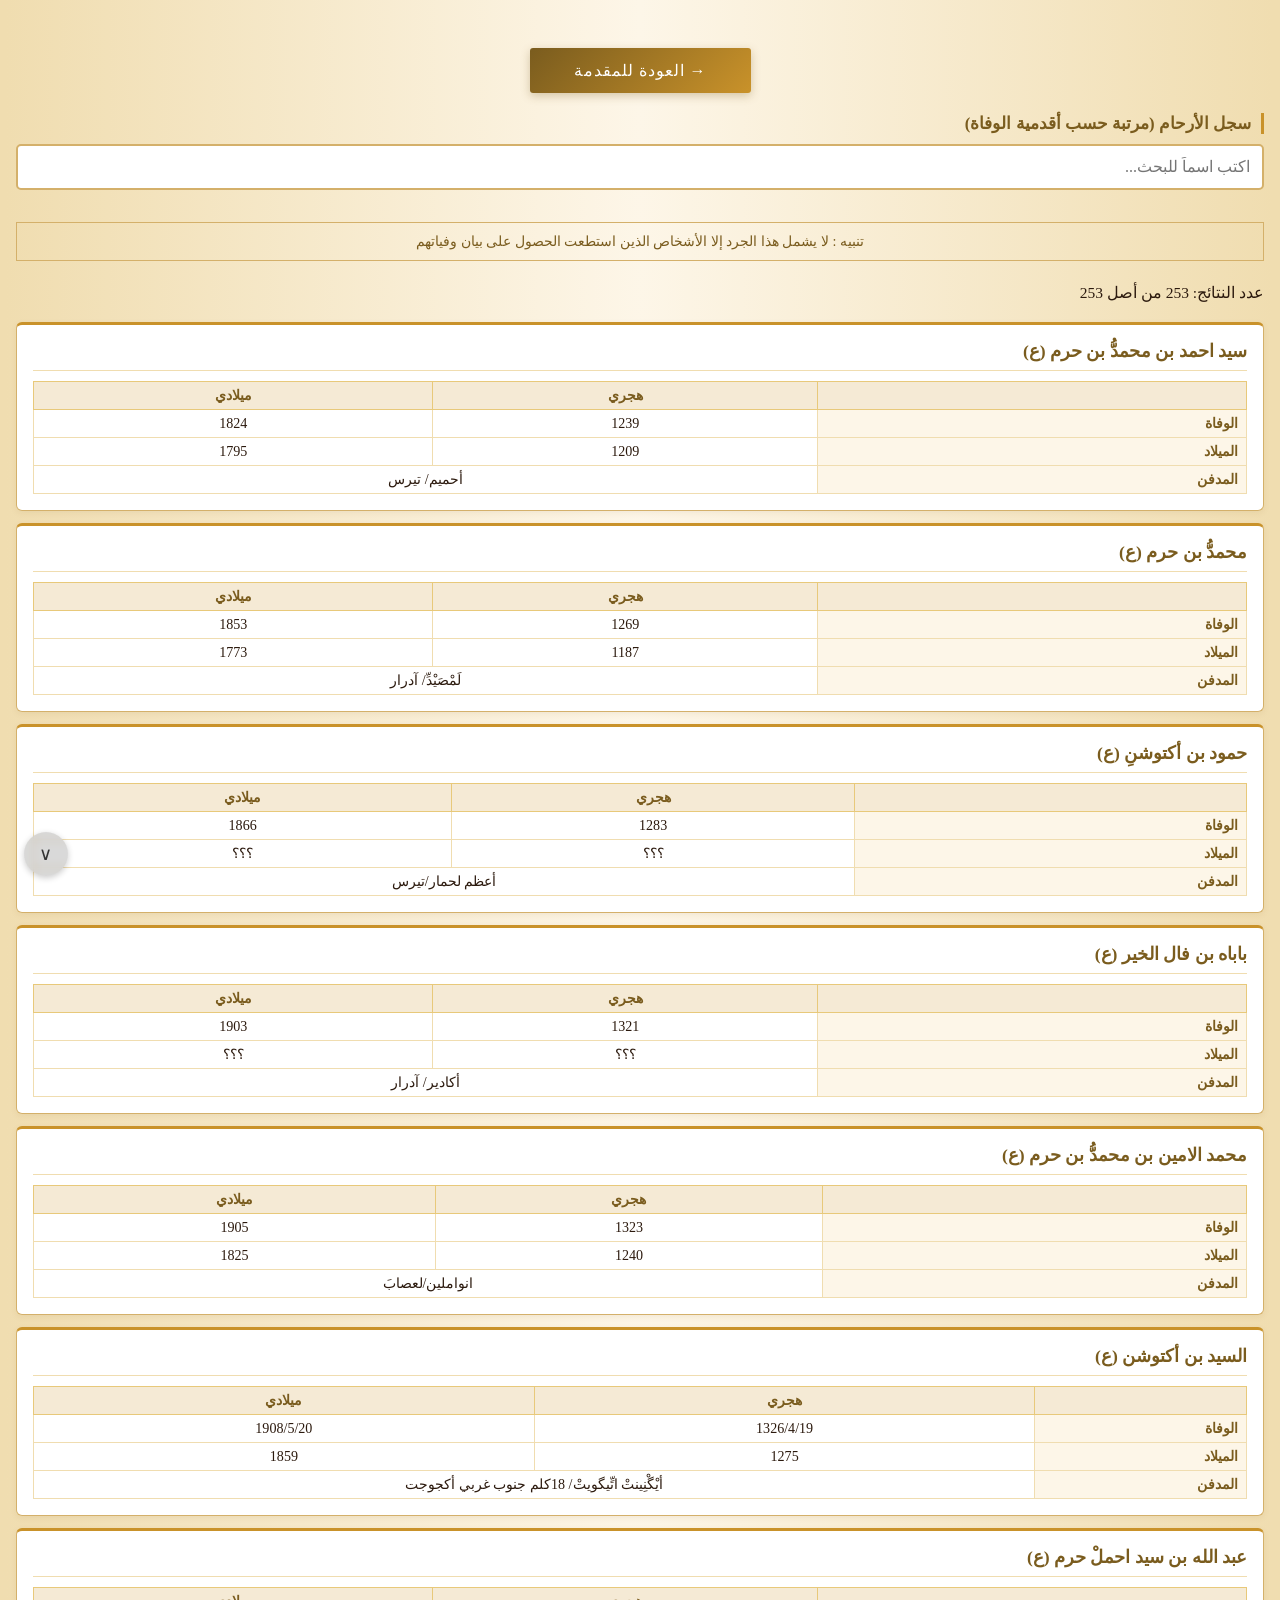
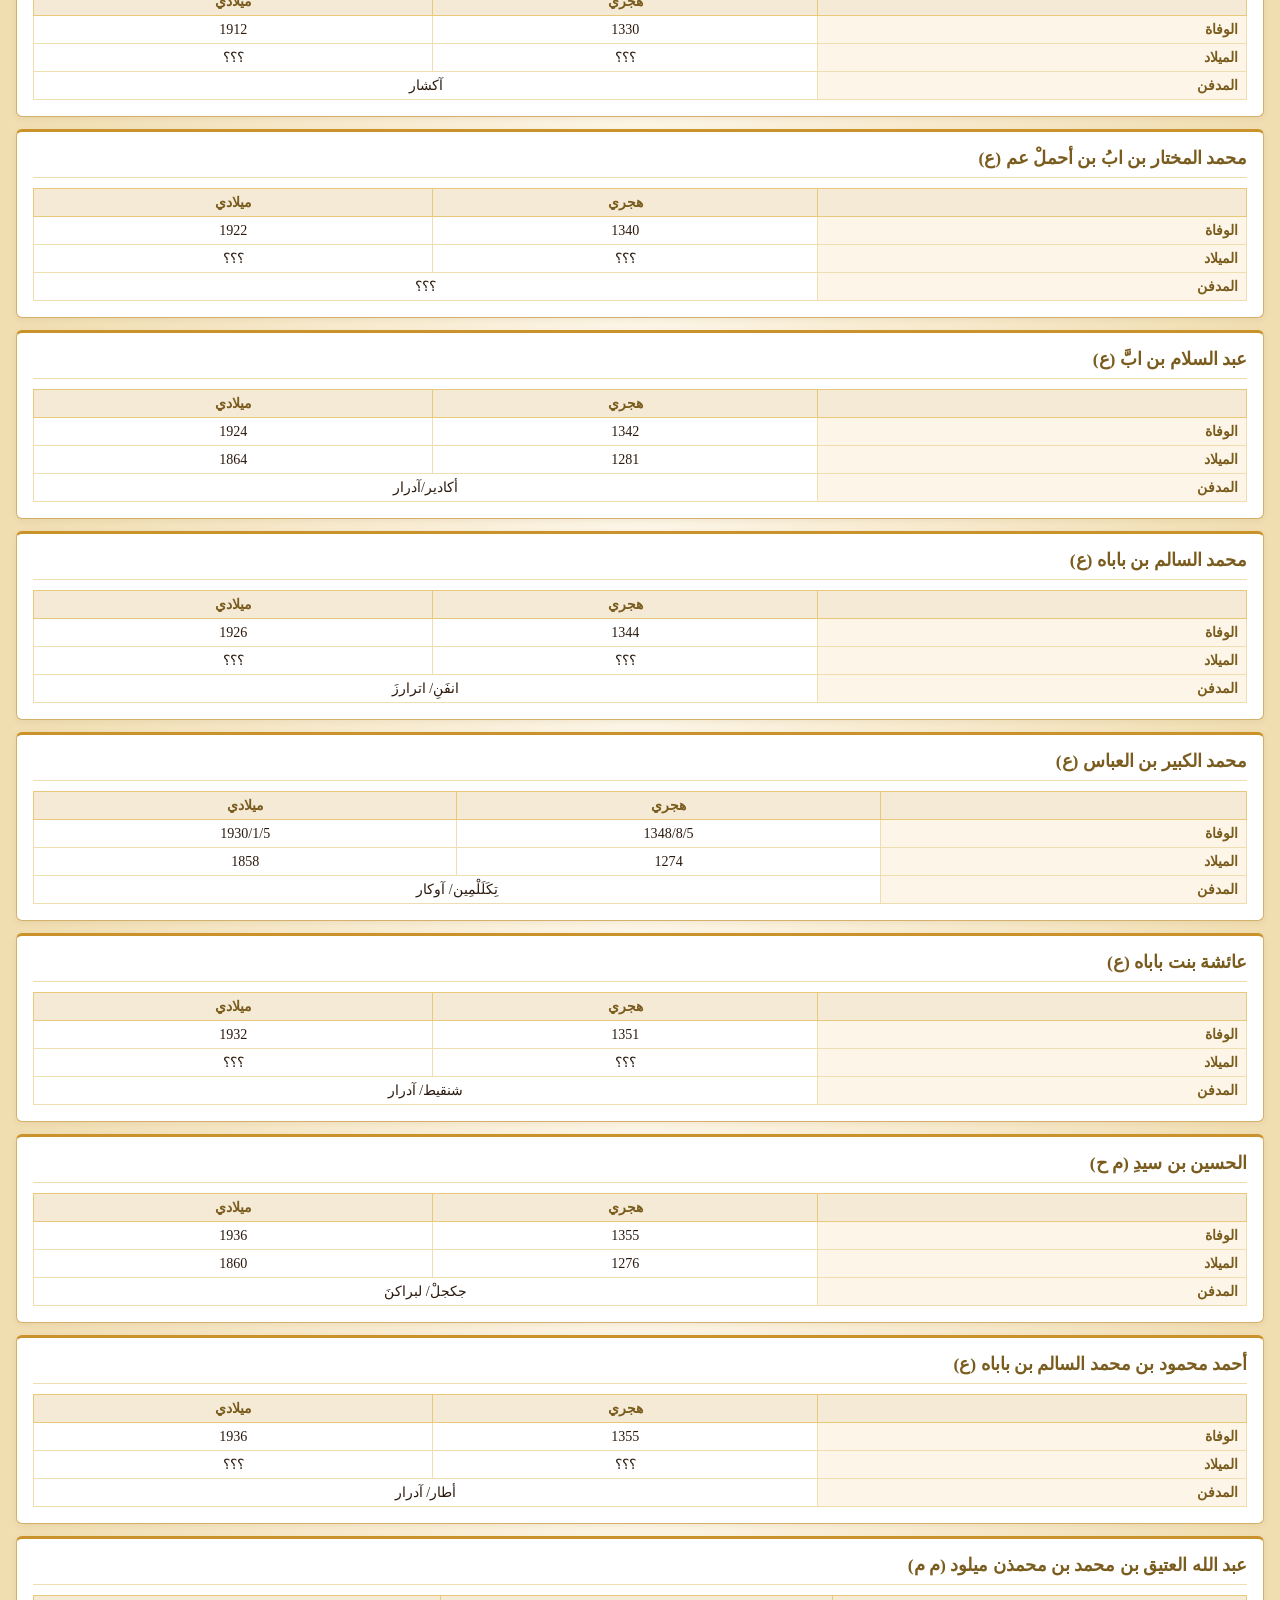
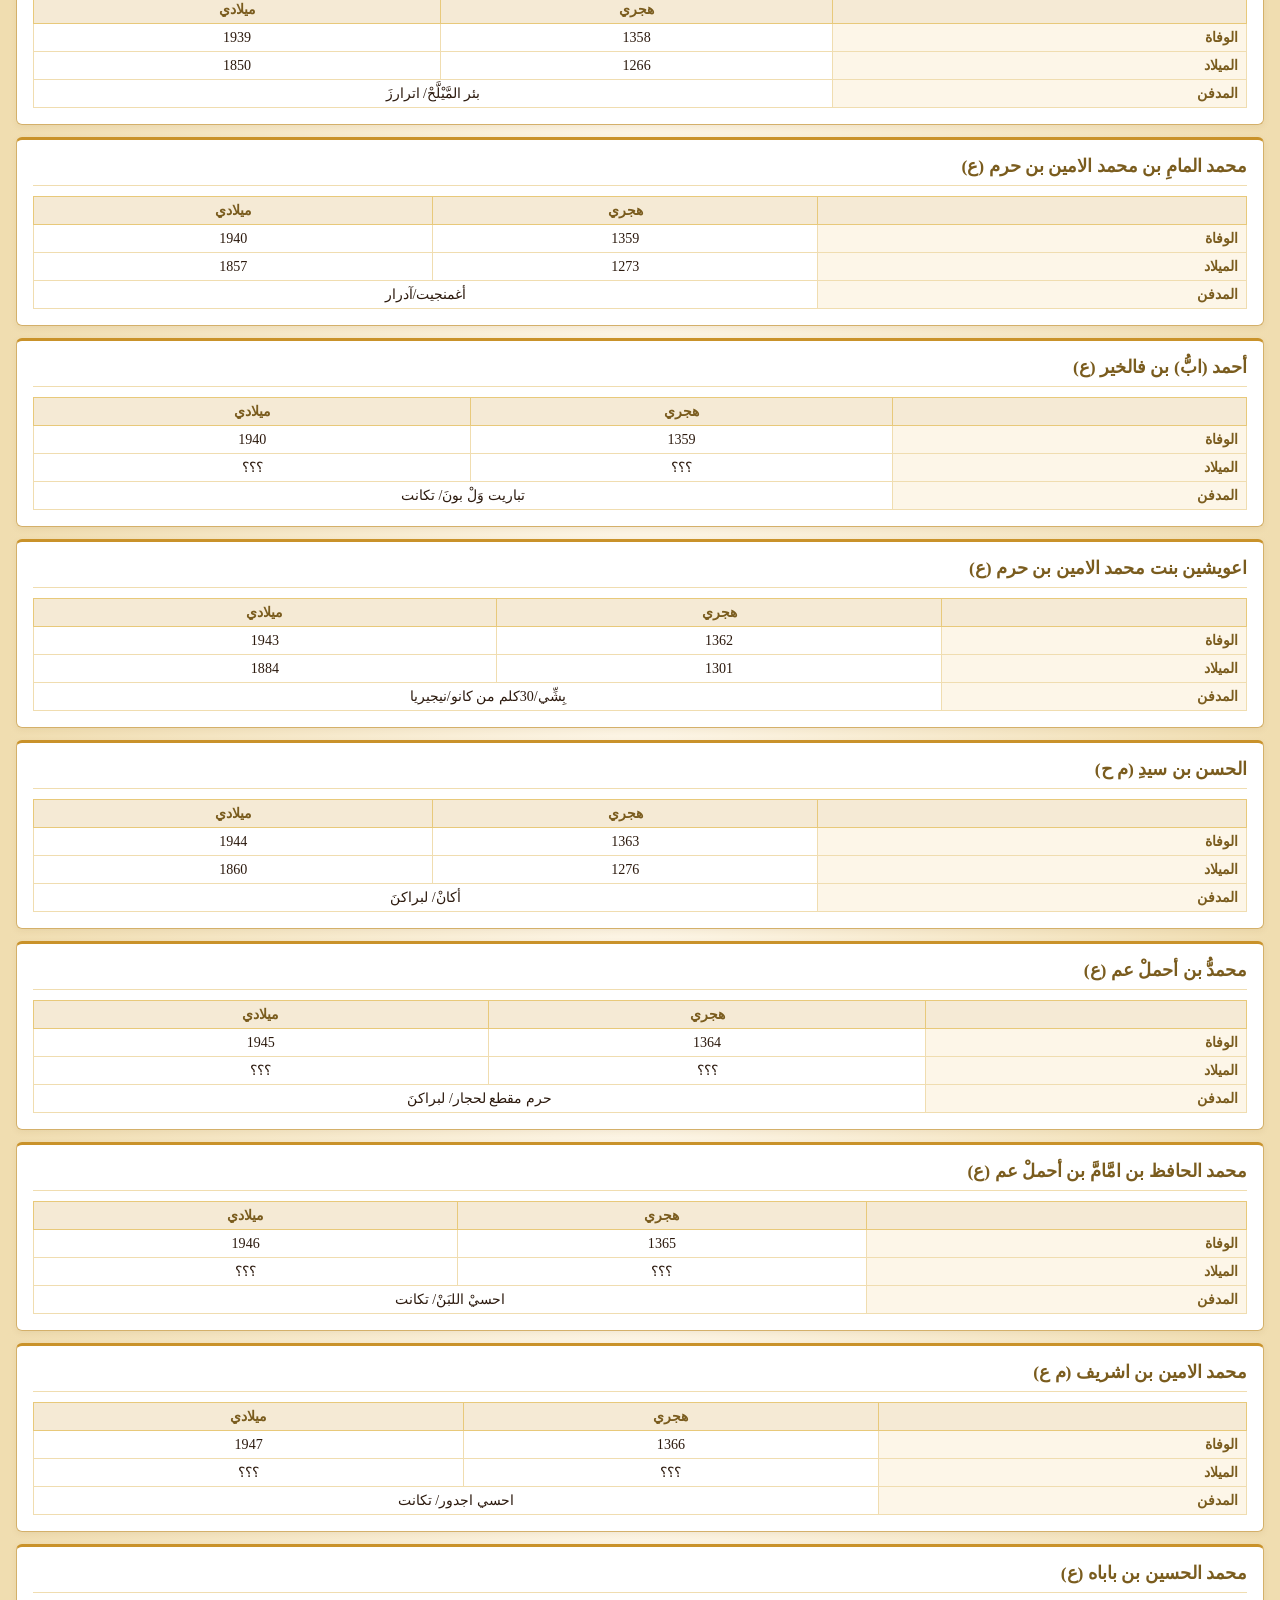
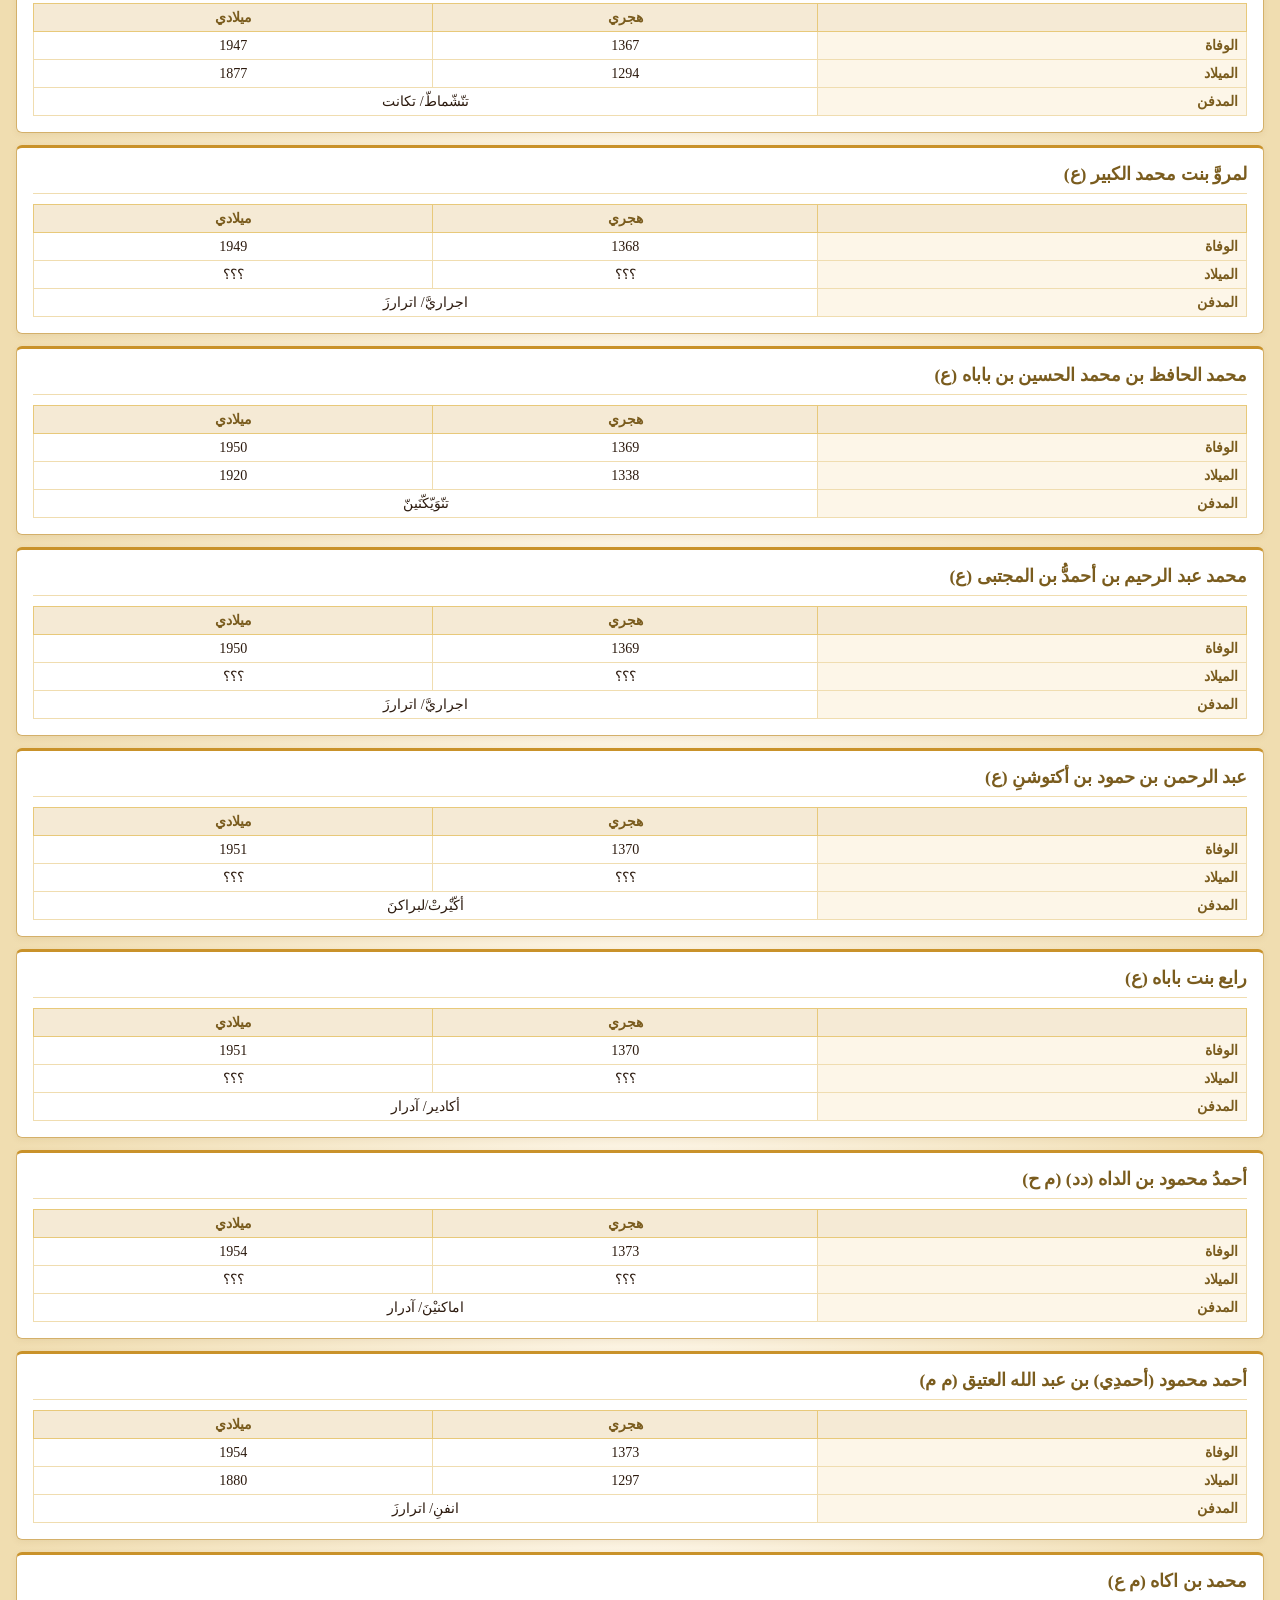
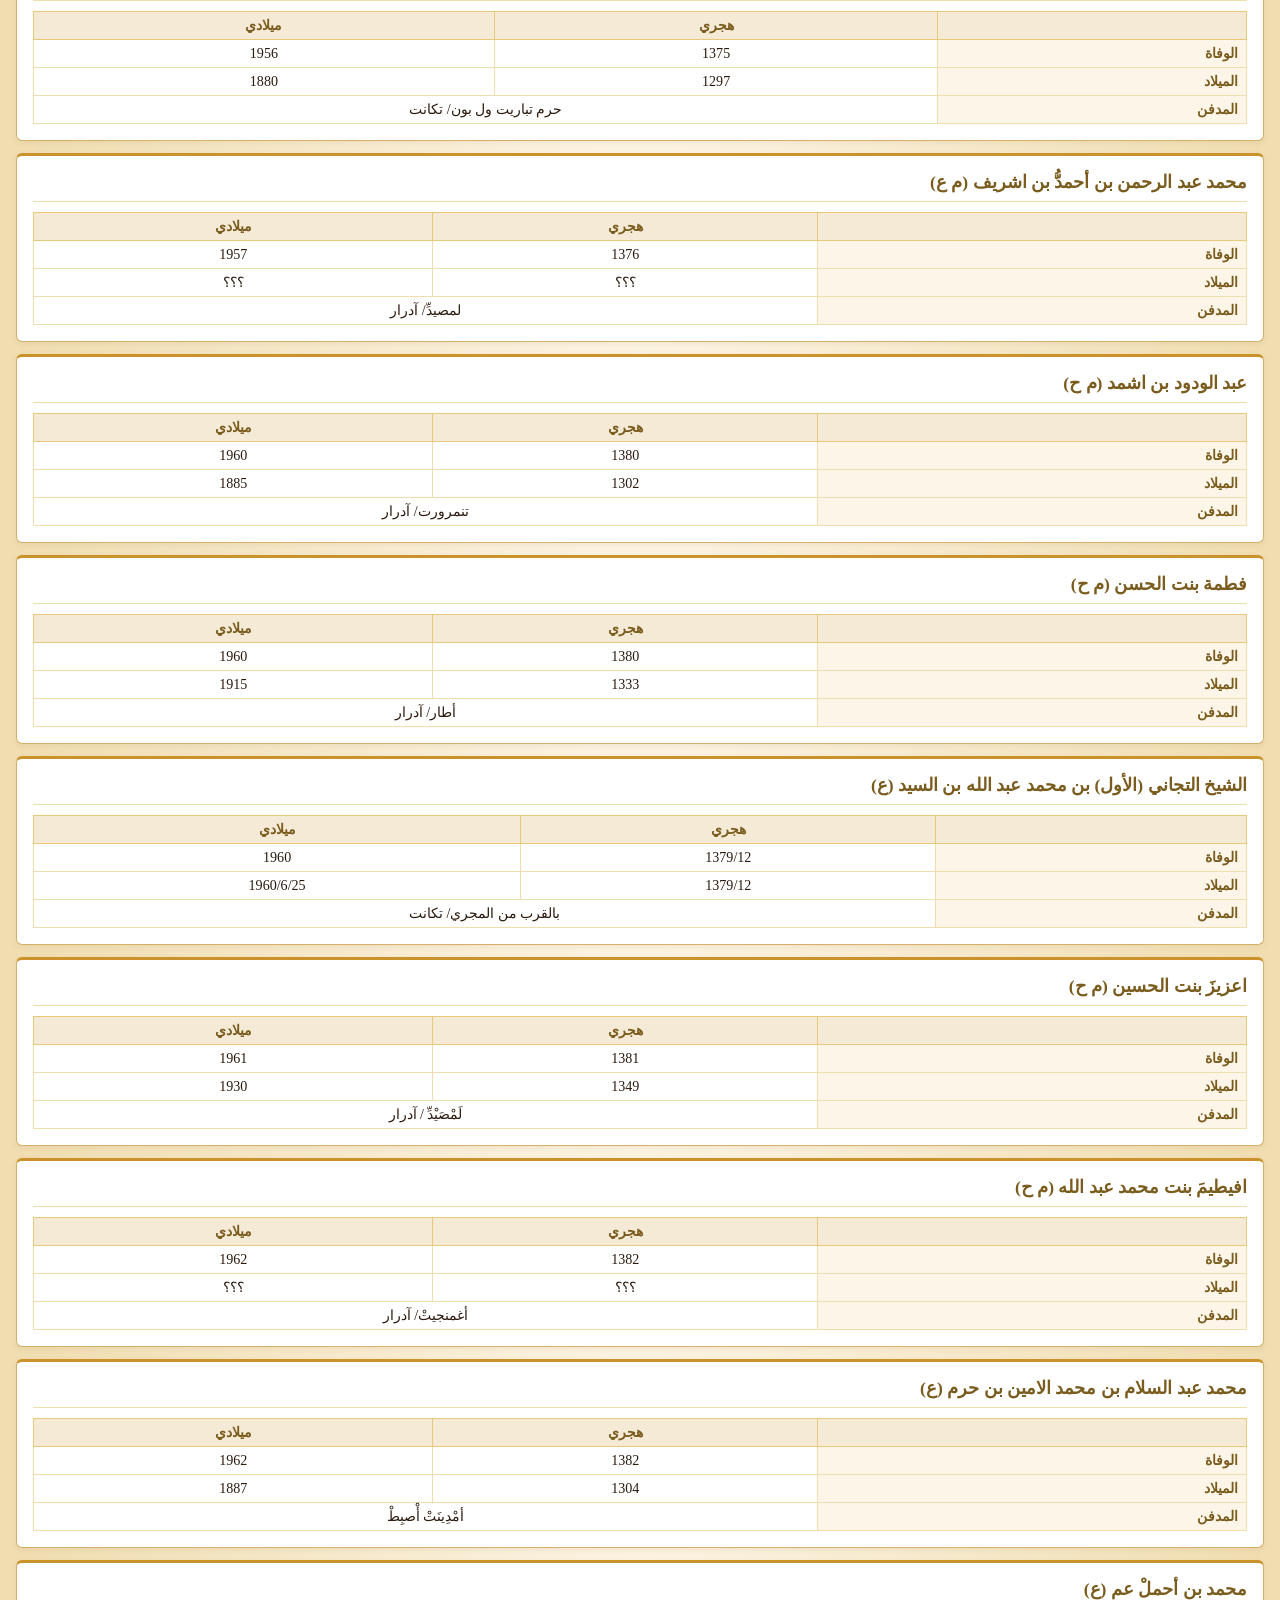
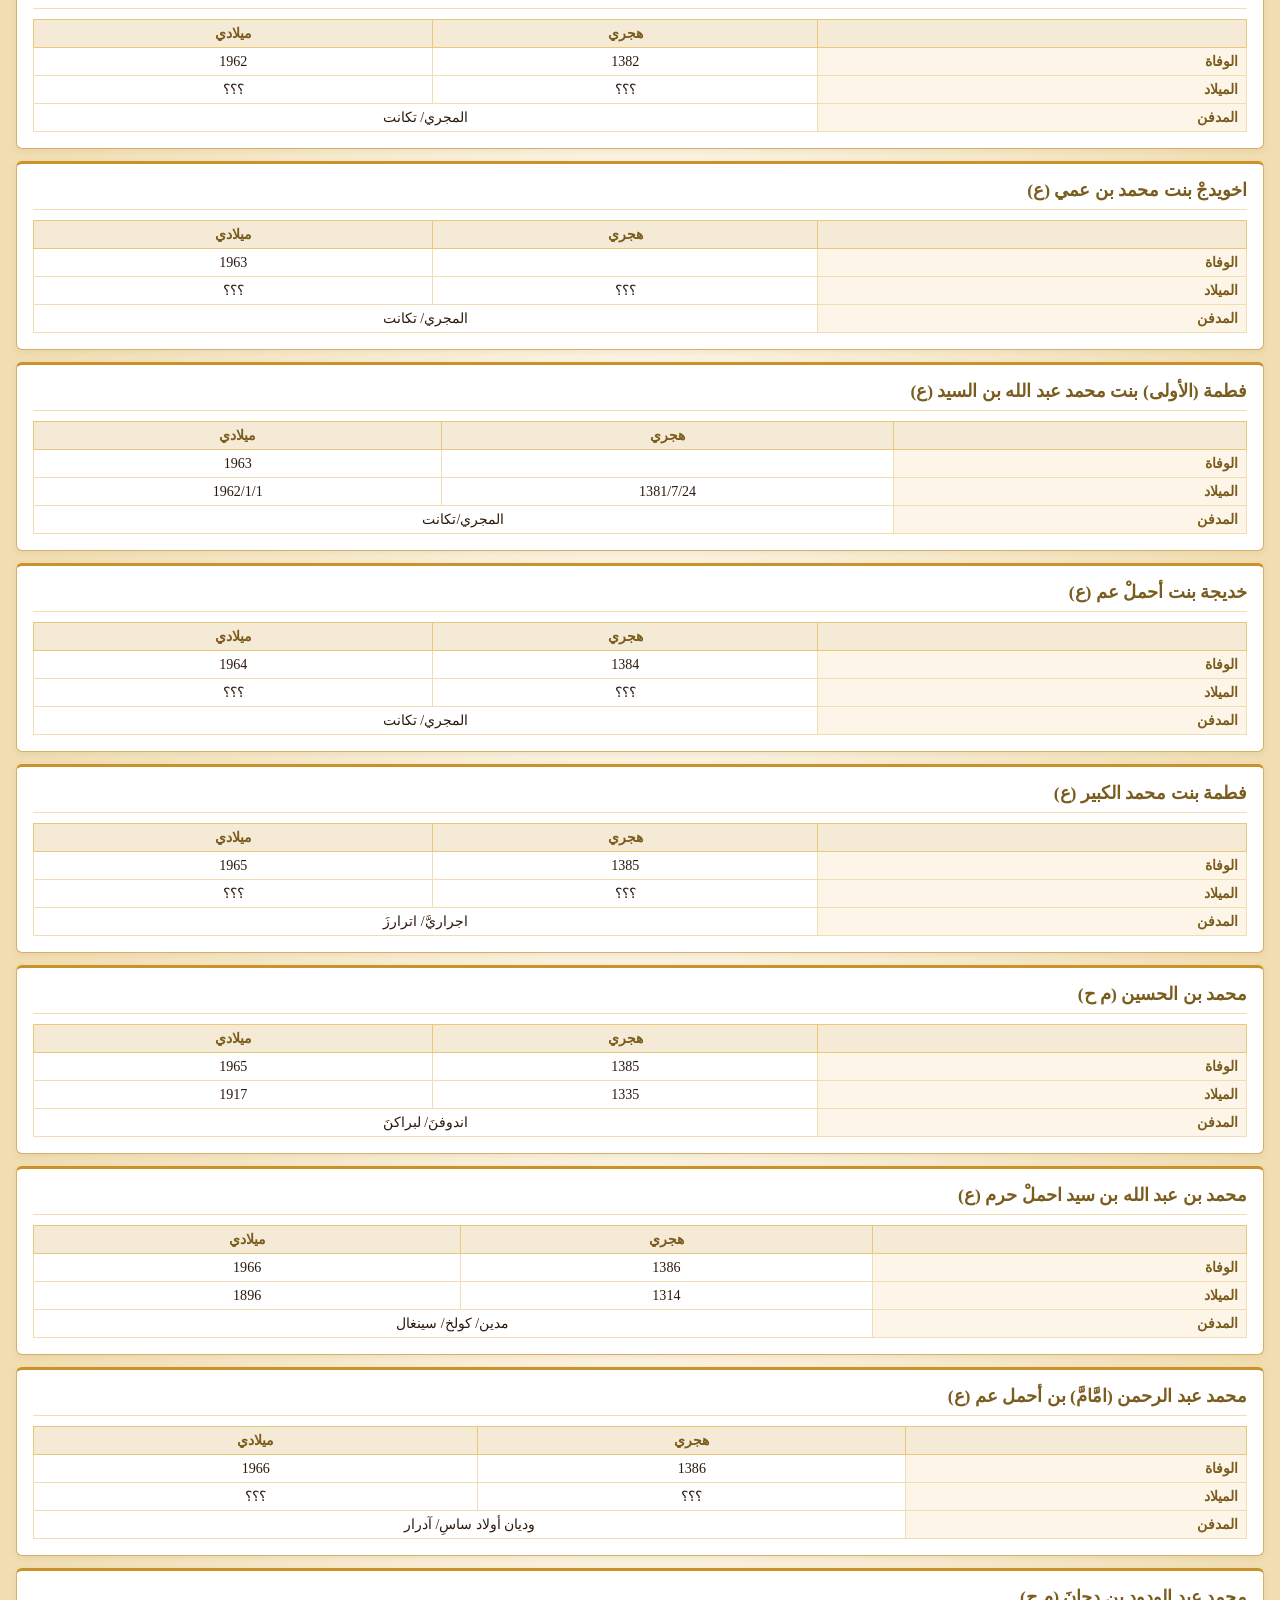
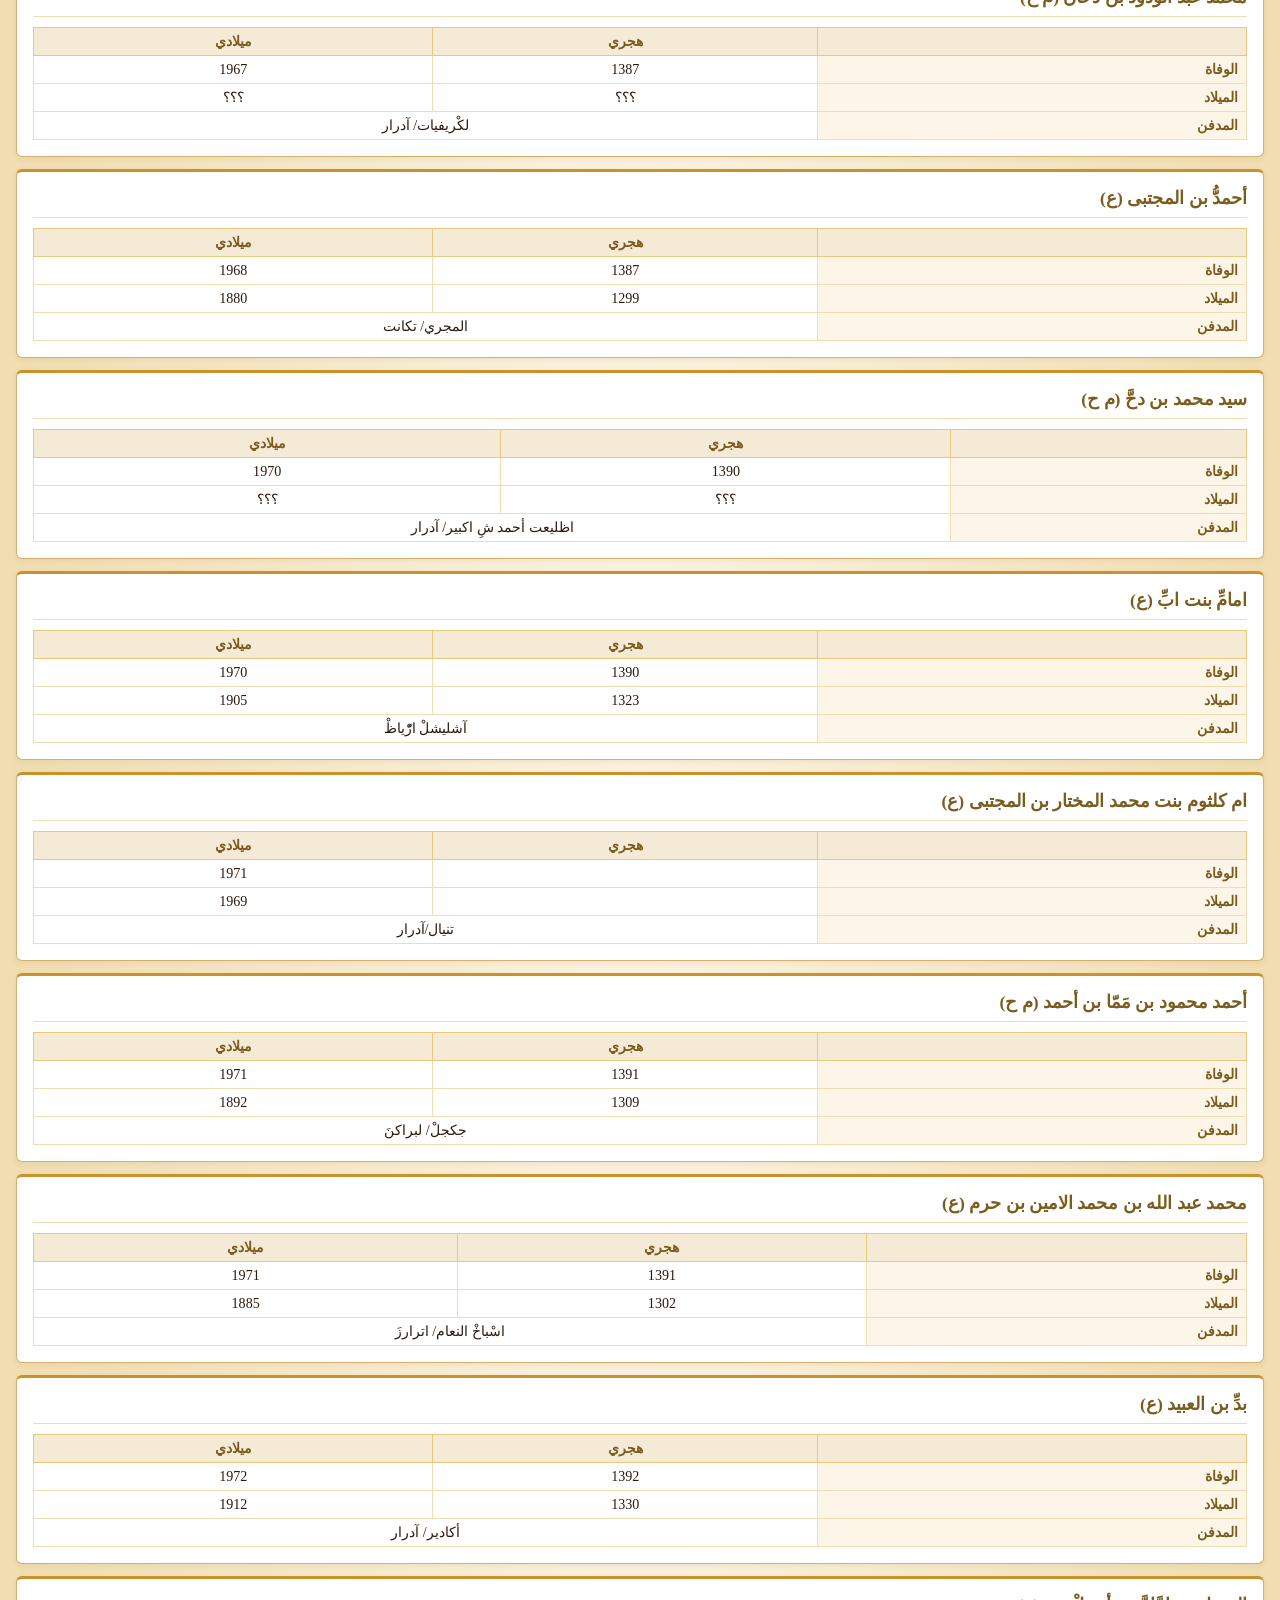
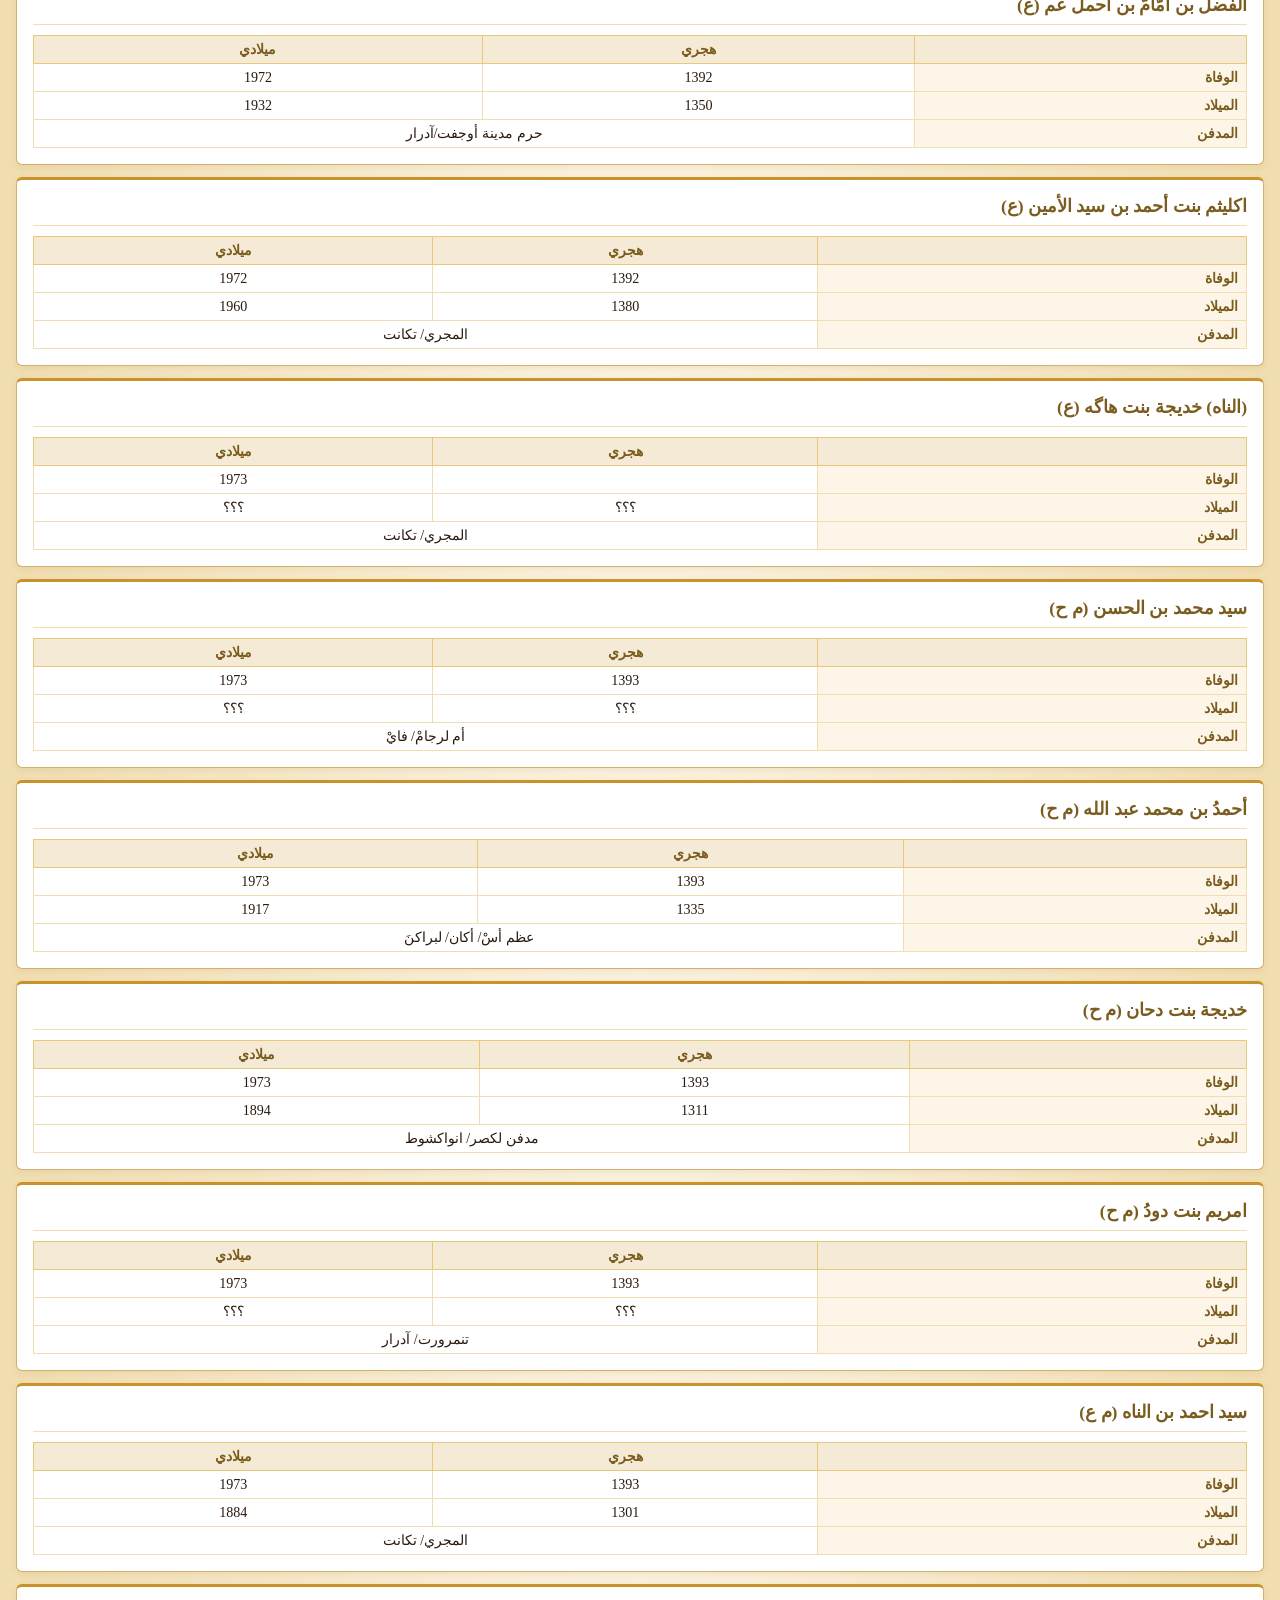
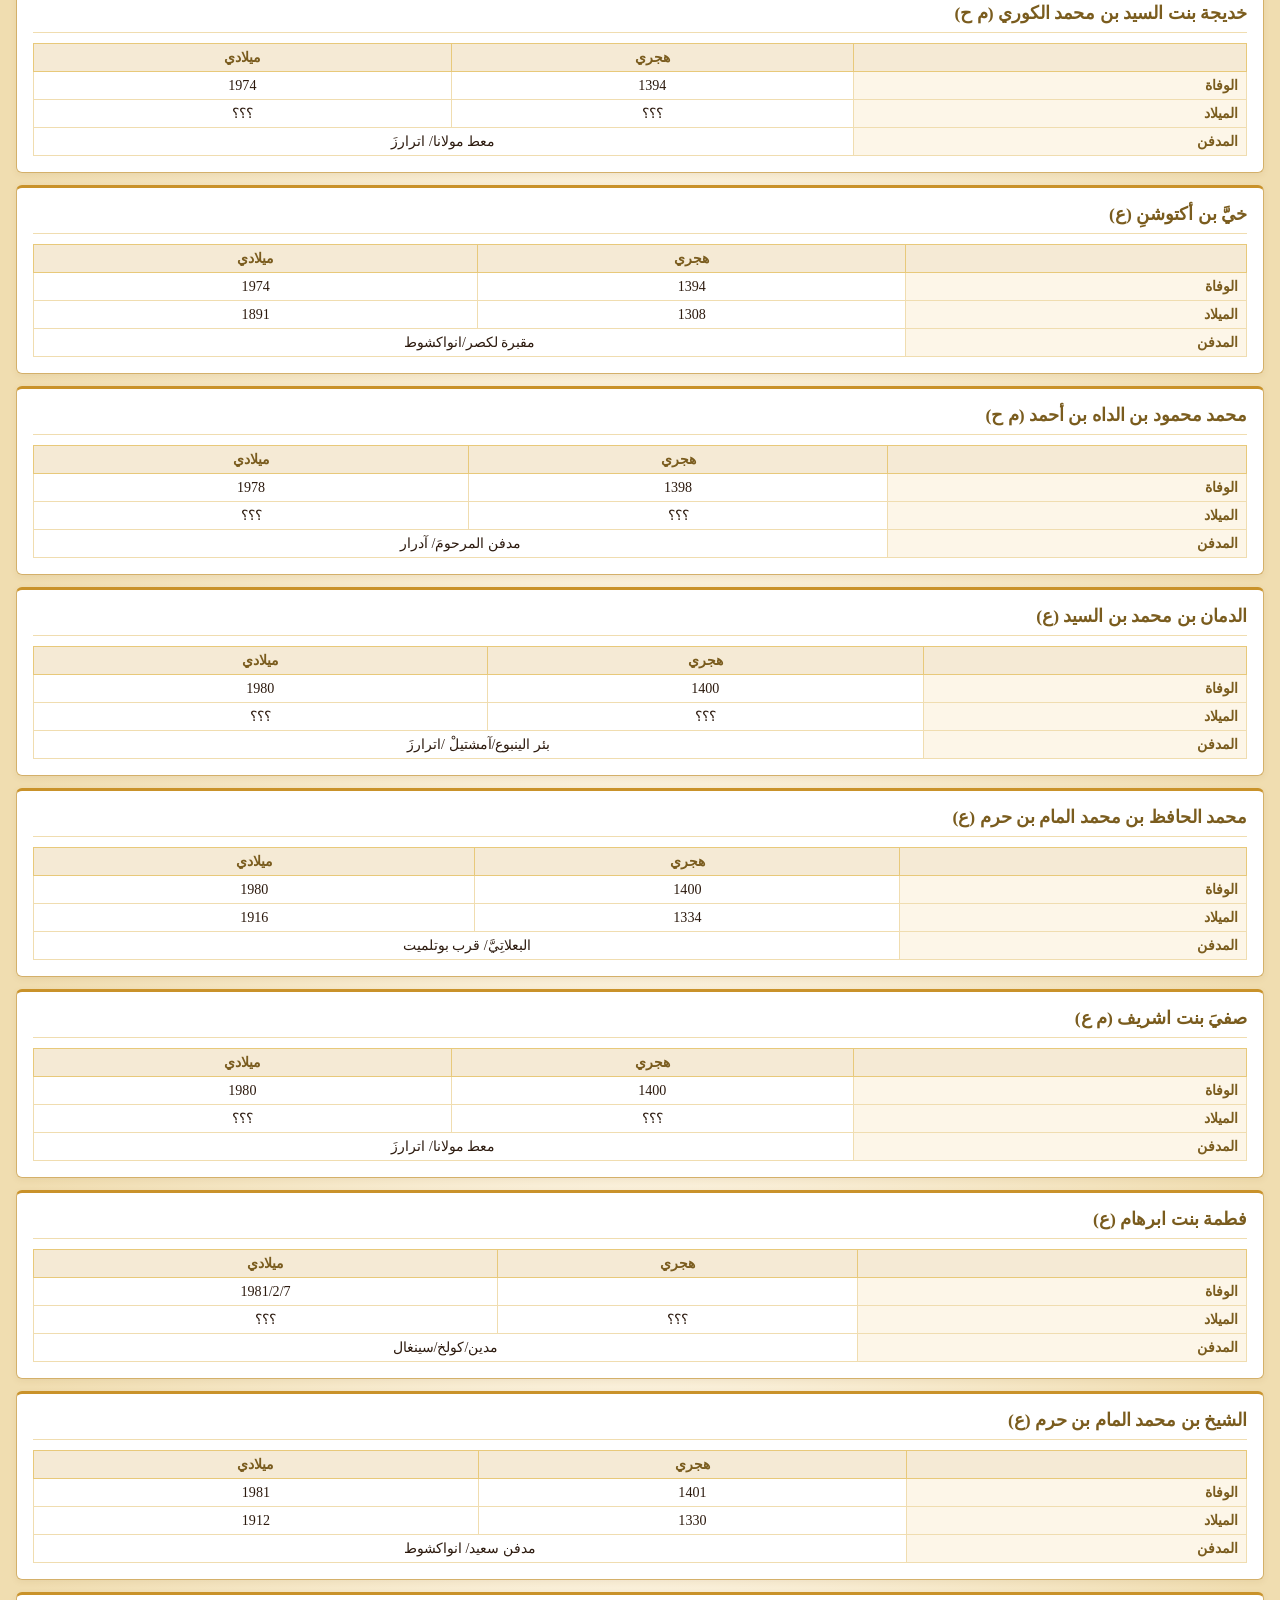
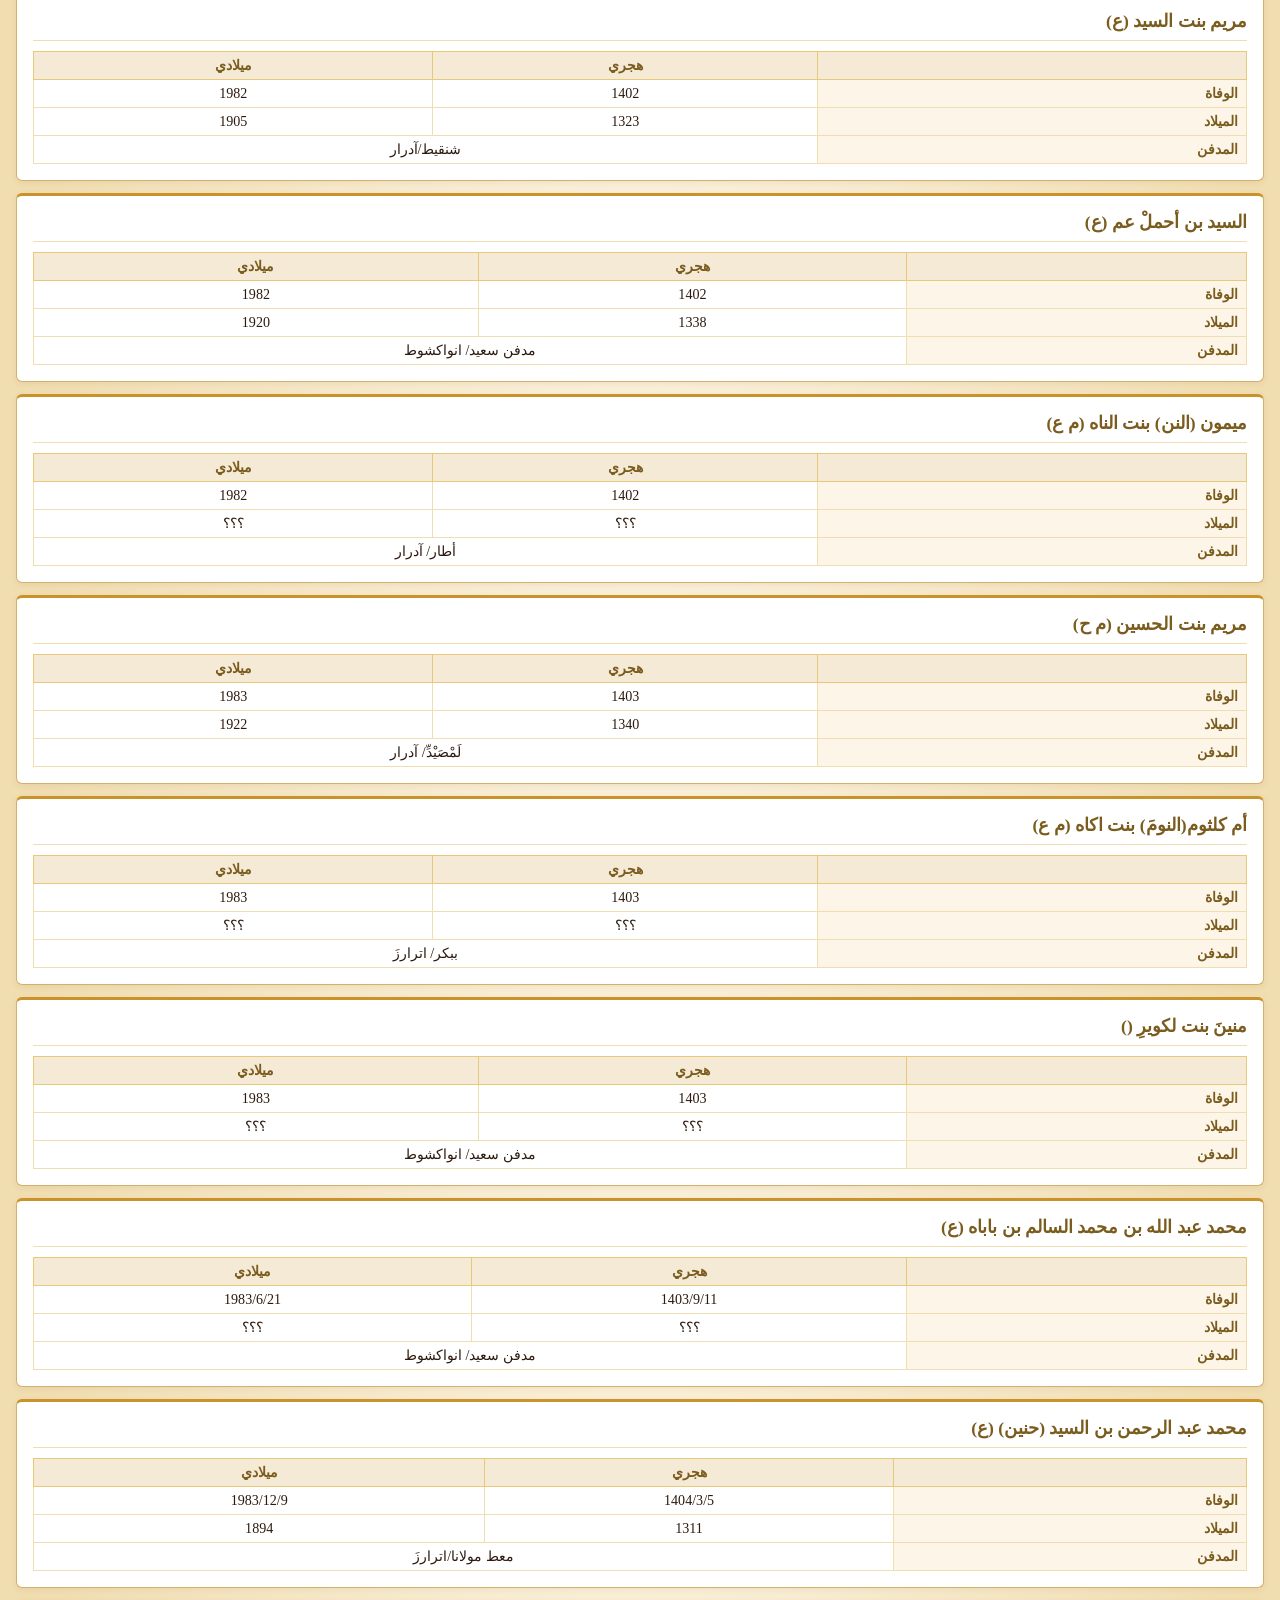
==== commit 0c721340: "Update سجل.html" ====
--- a/سجل.html
+++ b/سجل.html
@@ -68,7 +68,7 @@
   {"عام_الوفاة_هجري": "1387", "عام_الوفاة_ميلادي": "1968", "الاسم": "أحمدُّ بن المجتبى", "الفرع": "ع", "عام_الميلاد_هجري": "1299", "عام_الميلاد_ميلادي": "1880", "المدفن": "المجري/ تكانت"},
   {"عام_الوفاة_هجري": "1390", "عام_الوفاة_ميلادي": "1970", "الاسم": "سيد محمد بن دحَّ", "الفرع": "م ح", "عام_الميلاد_هجري": "؟؟؟", "عام_الميلاد_ميلادي": "؟؟؟", "المدفن": "اظليعت أحمد شِ اكبير/ آدرار"},
   {"عام_الوفاة_هجري": "1390", "عام_الوفاة_ميلادي": "1970", "الاسم": "امامِّ بنت ابِّ", "الفرع": "ع", "عام_الميلاد_هجري": "1323", "عام_الميلاد_ميلادي": "1905", "المدفن": "آشليشلْ ارّْياظْ"},
-  {"عام_الوفاة_هجري": "", "عام_الوفاة_ميلادي":”1971", "الاسم": "ام كلثوم بنت محمد المختار بن المجتبى", "الفرع": "ع", "عام_الميلاد_هجري": "", "عام_الميلاد_ميلادي": "1969", "المدفن": "تنيال/آدرار"},
+  {"عام_الوفاة_هجري": "", "عام_الوفاة_ميلادي":"1971", "الاسم": "ام كلثوم بنت محمد المختار بن المجتبى", "الفرع": "ع", "عام_الميلاد_هجري": "", "عام_الميلاد_ميلادي": "1969", "المدفن": "تنيال/آدرار"},
   {"عام_الوفاة_هجري": "1391", "عام_الوفاة_ميلادي": "1971", "الاسم": "أحمد محمود بن مَمّا بن أحمد", "الفرع": "م ح", "عام_الميلاد_هجري": "1309", "عام_الميلاد_ميلادي": "1892", "المدفن": "جكجلْ/ لبراكنَ"},
   {"عام_الوفاة_هجري": "1391", "عام_الوفاة_ميلادي": "1971", "الاسم": "محمد عبد الله بن محمد الامين بن حرم", "الفرع": "ع", "عام_الميلاد_هجري": "1302", "عام_الميلاد_ميلادي": "1885", "المدفن": "اسْباخْ النعام/ اترارزَ"},
   {"عام_الوفاة_هجري": "1392", "عام_الوفاة_ميلادي": "1972", "الاسم": "بدِّ بن العبيد", "الفرع": "ع", "عام_الميلاد_هجري": "1330", "عام_الميلاد_ميلادي": "1912", "المدفن": "أكادير/ آدرار"},
@@ -145,7 +145,7 @@
   {"عام_الوفاة_هجري": "1419/2/15", "عام_الوفاة_ميلادي": "1998/6/10", "الاسم": "مريم بنت أحمد محمود بن محمد الكبير", "الفرع": "ع", "عام_الميلاد_هجري": "1378", "عام_الميلاد_ميلادي": "1959", "المدفن": "مدين/كولخ/سينغال"},
   {"عام_الوفاة_هجري": "", "عام_الوفاة_ميلادي": "1998", "الاسم": "خديجة أحمد محمود بن محمد الكبير", "الفرع": "ع", "عام_الميلاد_هجري": "؟؟؟", "عام_الميلاد_ميلادي": "؟؟؟", "المدفن": "مدين/كولخ/سينغال"},
   {"عام_الوفاة_هجري": "1419", "عام_الوفاة_ميلادي": "1998", "الاسم": "محمدِ بن عبد الله العتيق", "الفرع": "م م", "عام_الميلاد_هجري": "1335", "عام_الميلاد_ميلادي": "1917", "المدفن": "مدفن سعيد/ انواكشوط"},
-  {"عام_الوفاة_هجري": "", "عام_الوفاة_ميلادي":”1999", "الاسم": "محمد بن عبد الرحيم بن المجتبى", "الفرع": "ع", "عام_الميلاد_هجري": "", "عام_الميلاد_ميلادي": "1998/8/9", "المدفن": "أكجوجت/إينشيري"},
+  {"عام_الوفاة_هجري": "", "عام_الوفاة_ميلادي":"1999", "الاسم": "محمد بن عبد الرحيم بن المجتبى", "الفرع": "ع", "عام_الميلاد_هجري": "", "عام_الميلاد_ميلادي": "1998/8/9", "المدفن": "أكجوجت/إينشيري"},
   {"عام_الوفاة_هجري": "1419/10/16", "عام_الوفاة_ميلادي": "1999/2/2", "الاسم": "أمتبيبيب بنت المجتبى", "الفرع": "ع", "عام_الميلاد_هجري": "1331", "عام_الميلاد_ميلادي": "1913", "المدفن": "مدفن سعيد/ انواكشوط"},
   {"عام_الوفاة_هجري": "1420/6/25", "عام_الوفاة_ميلادي": "1999/10/5", "الاسم": "متُّ بنت العبيد", "الفرع": "ع", "عام_الميلاد_هجري": "1349", "عام_الميلاد_ميلادي": "1930", "المدفن": "مدفن سعيد/ انواكشوط"},
   {"عام_الوفاة_هجري": "1420/11/8", "عام_الوفاة_ميلادي": "2000/2/12", "الاسم": "أحمد بن سيد الامين", "الفرع": "ع", "عام_الميلاد_هجري": "1342", "عام_الميلاد_ميلادي": "1924", "المدفن": "معط مولانا/ اترارزَ"},
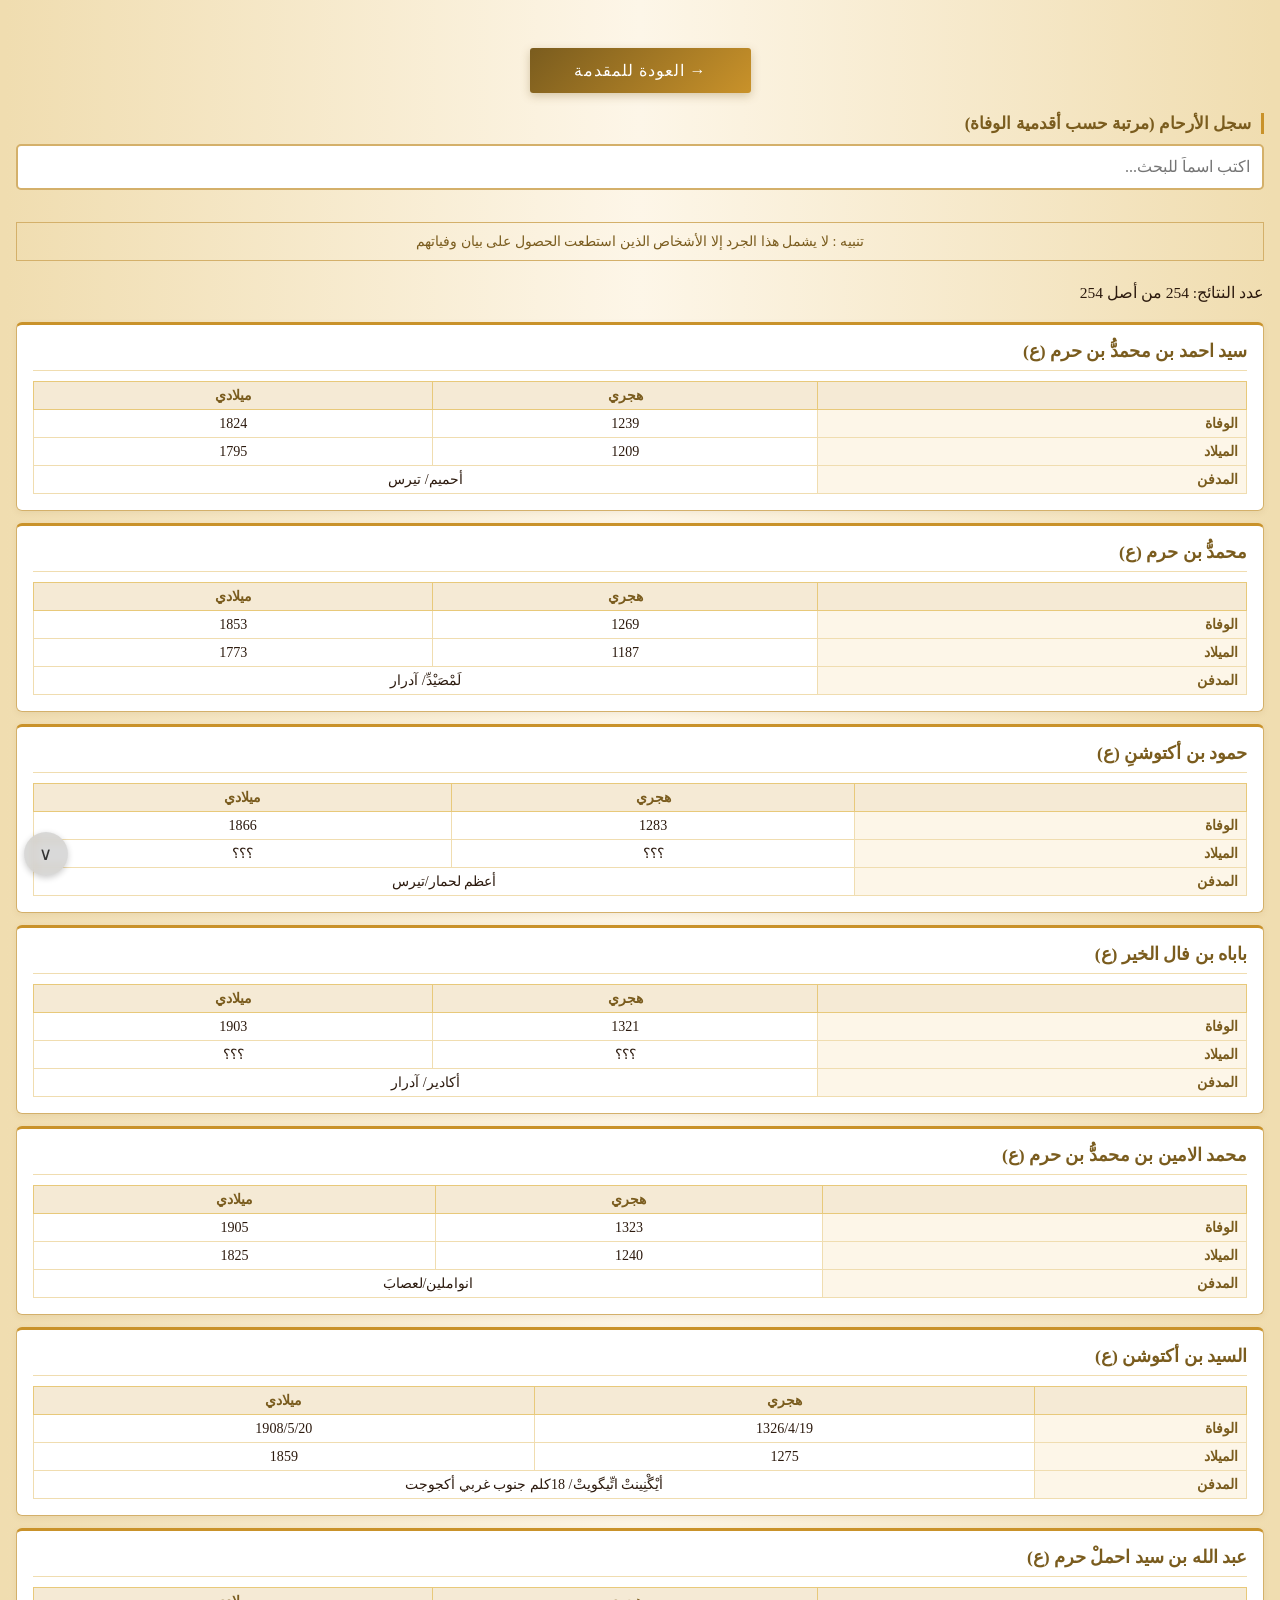
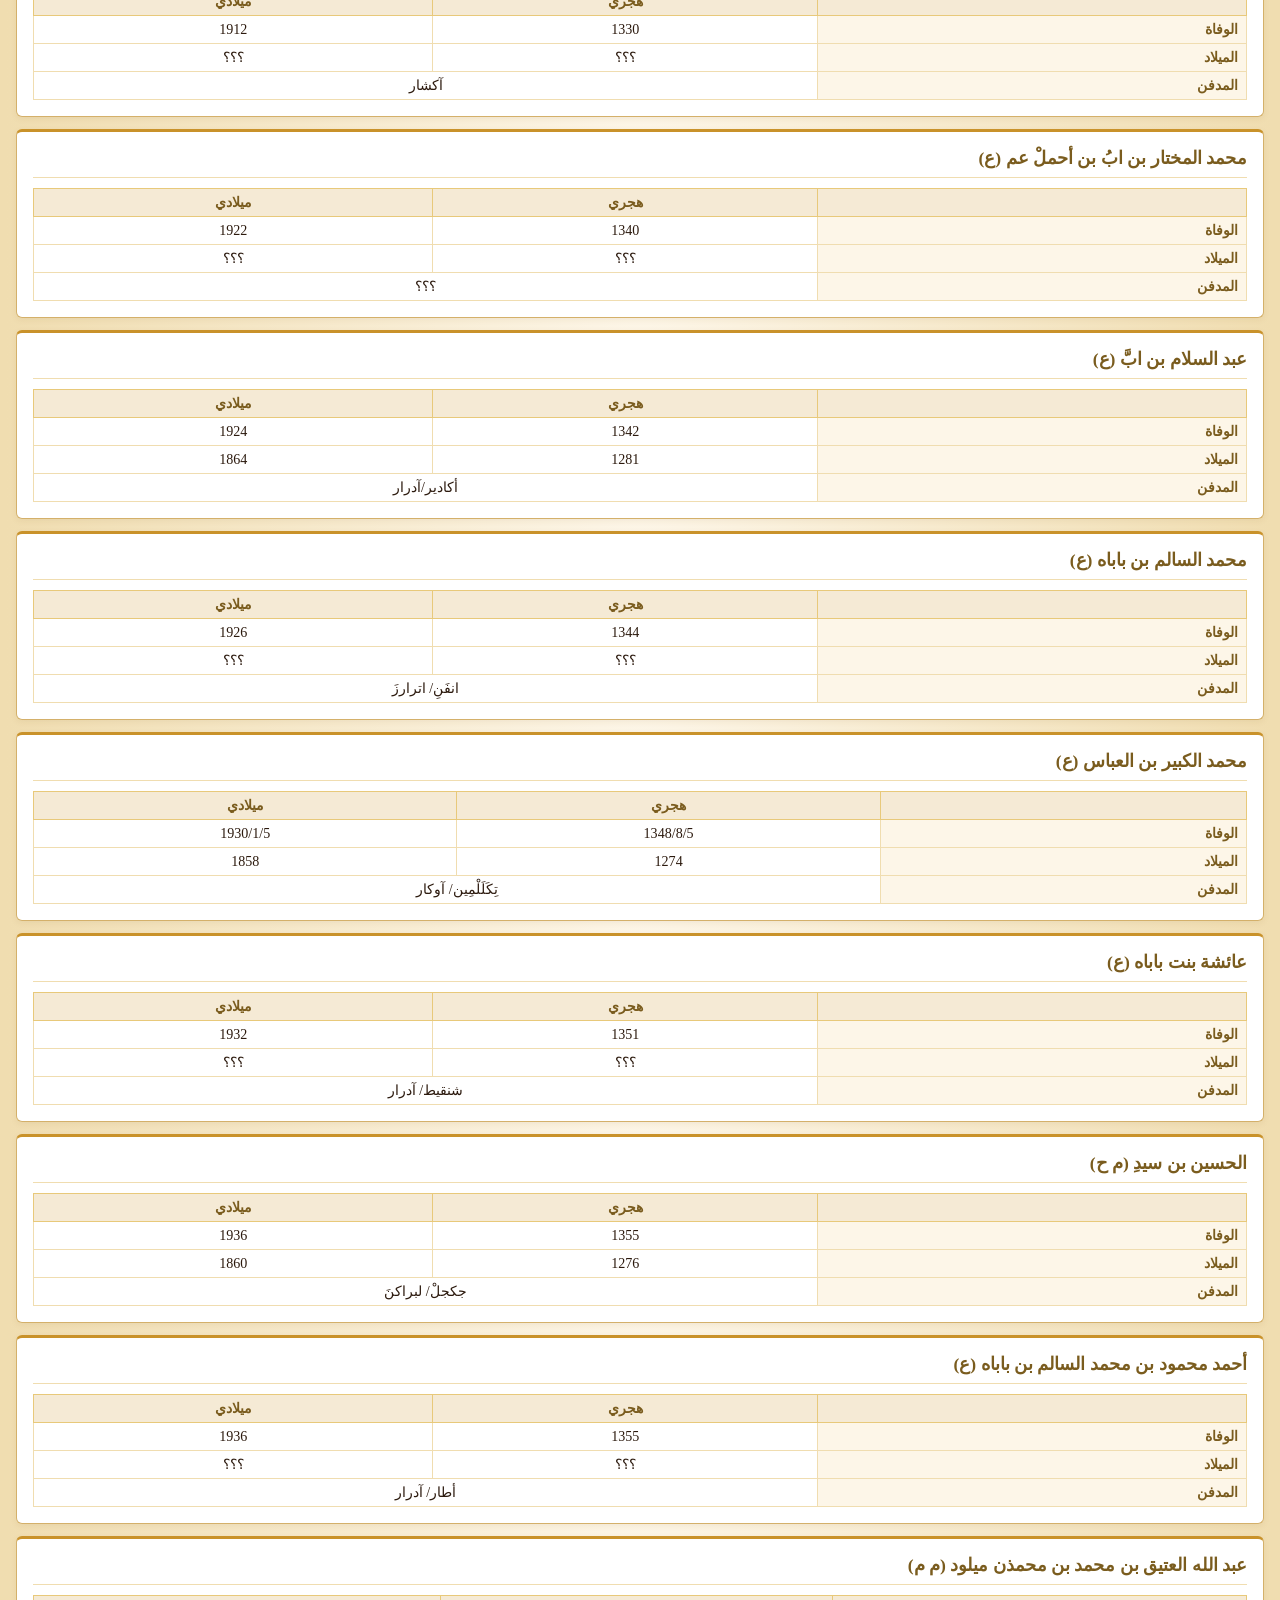
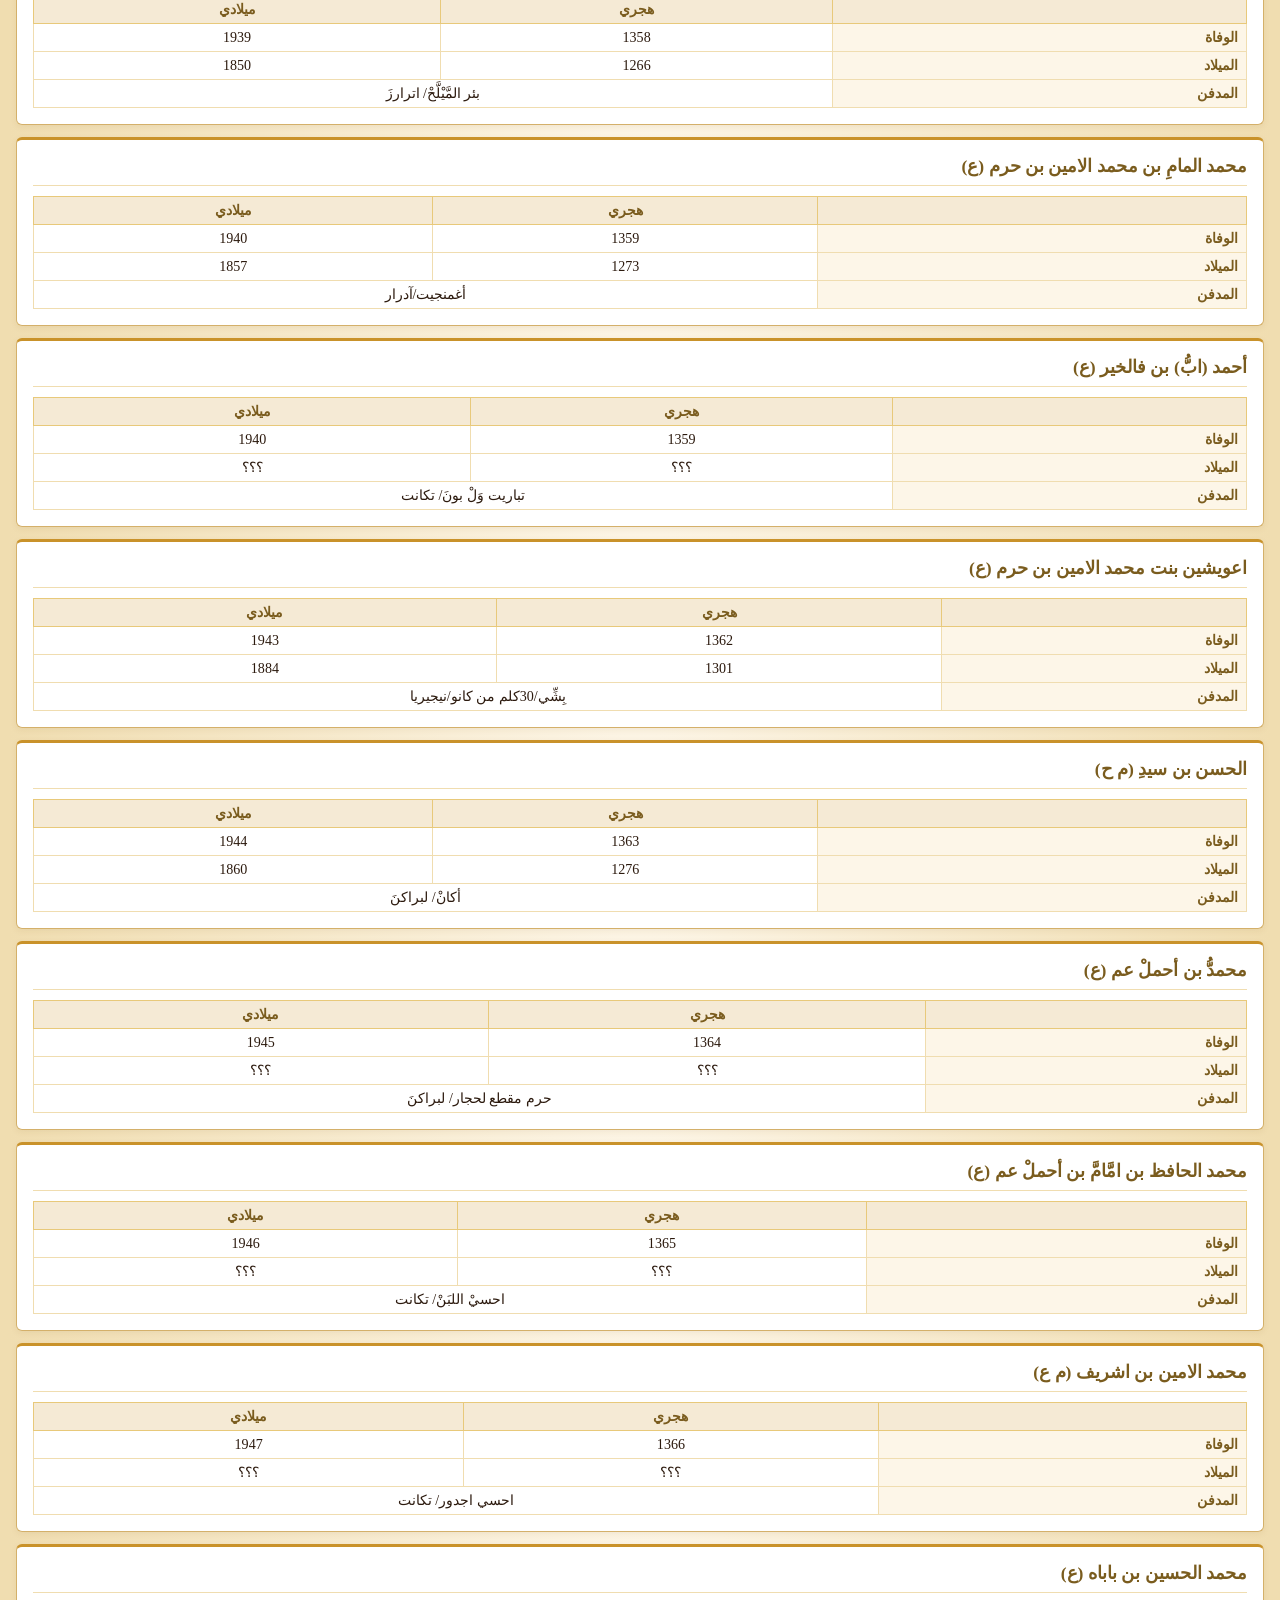
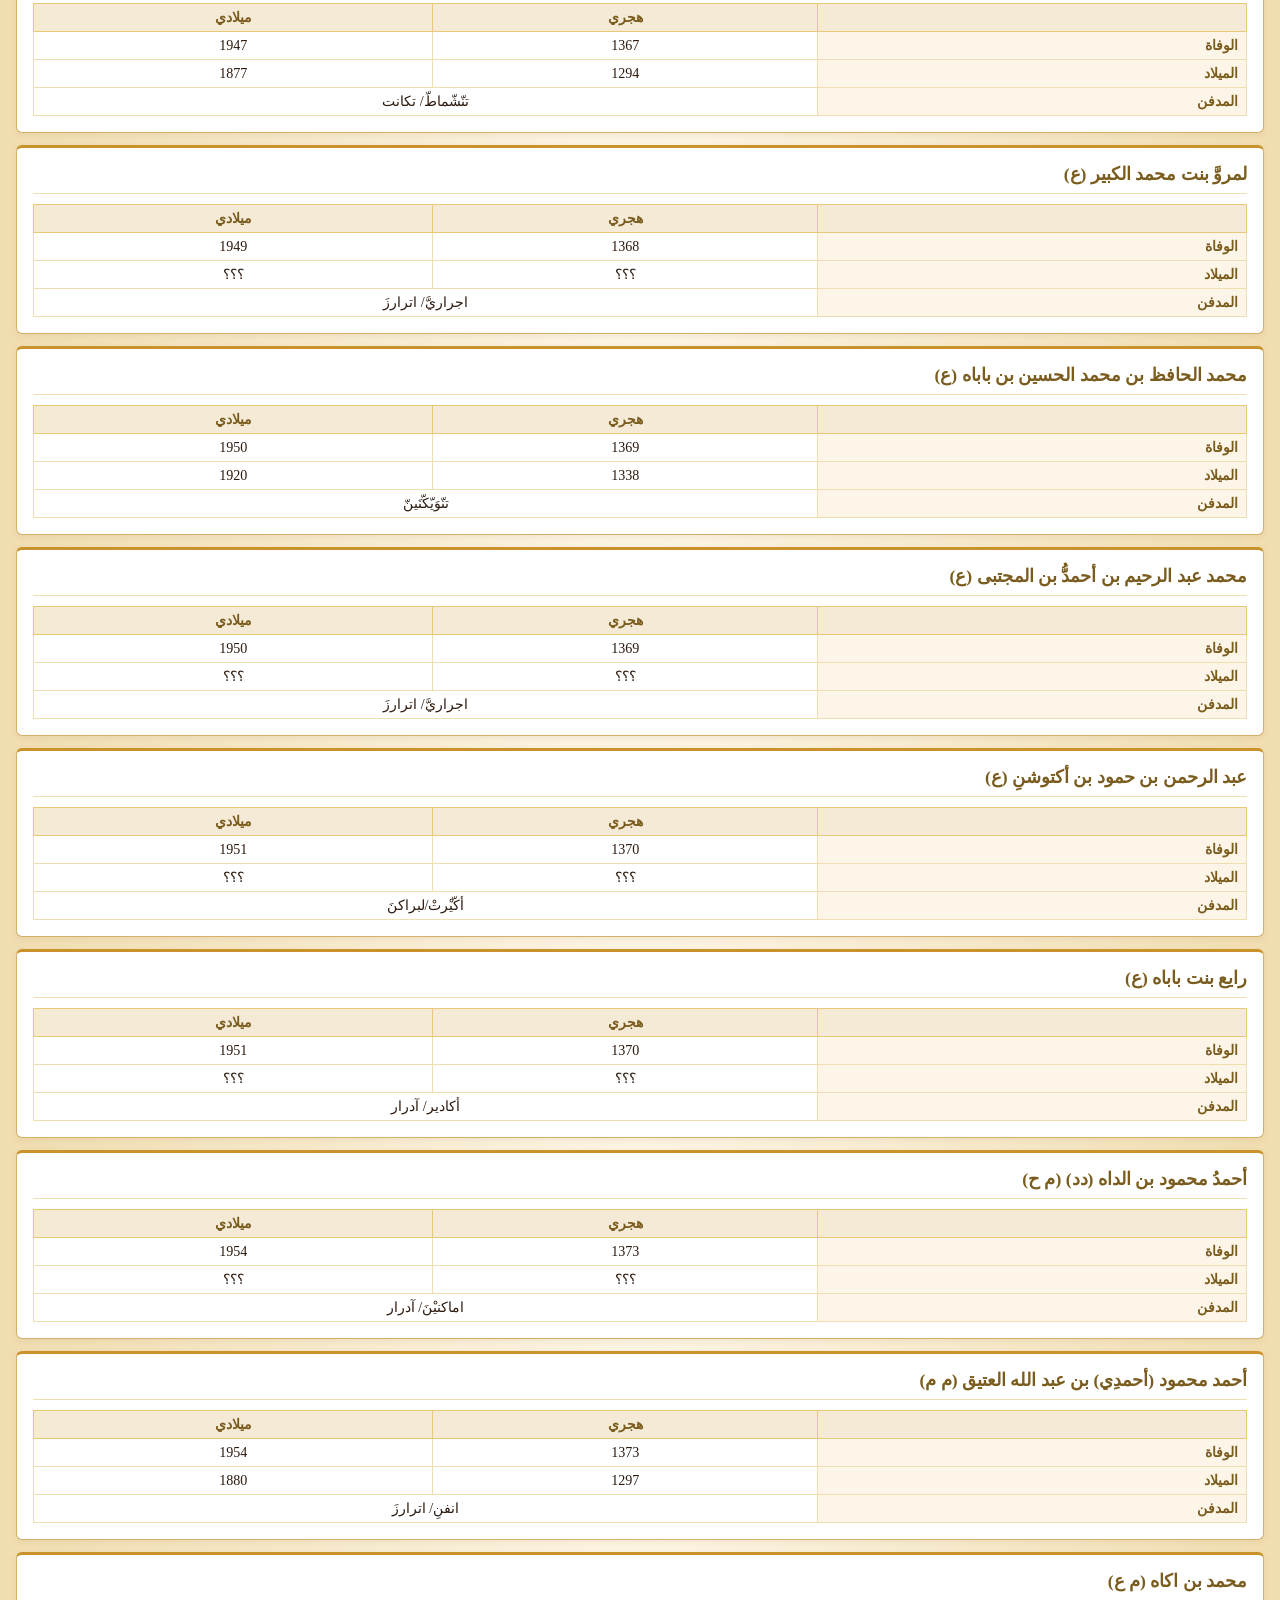
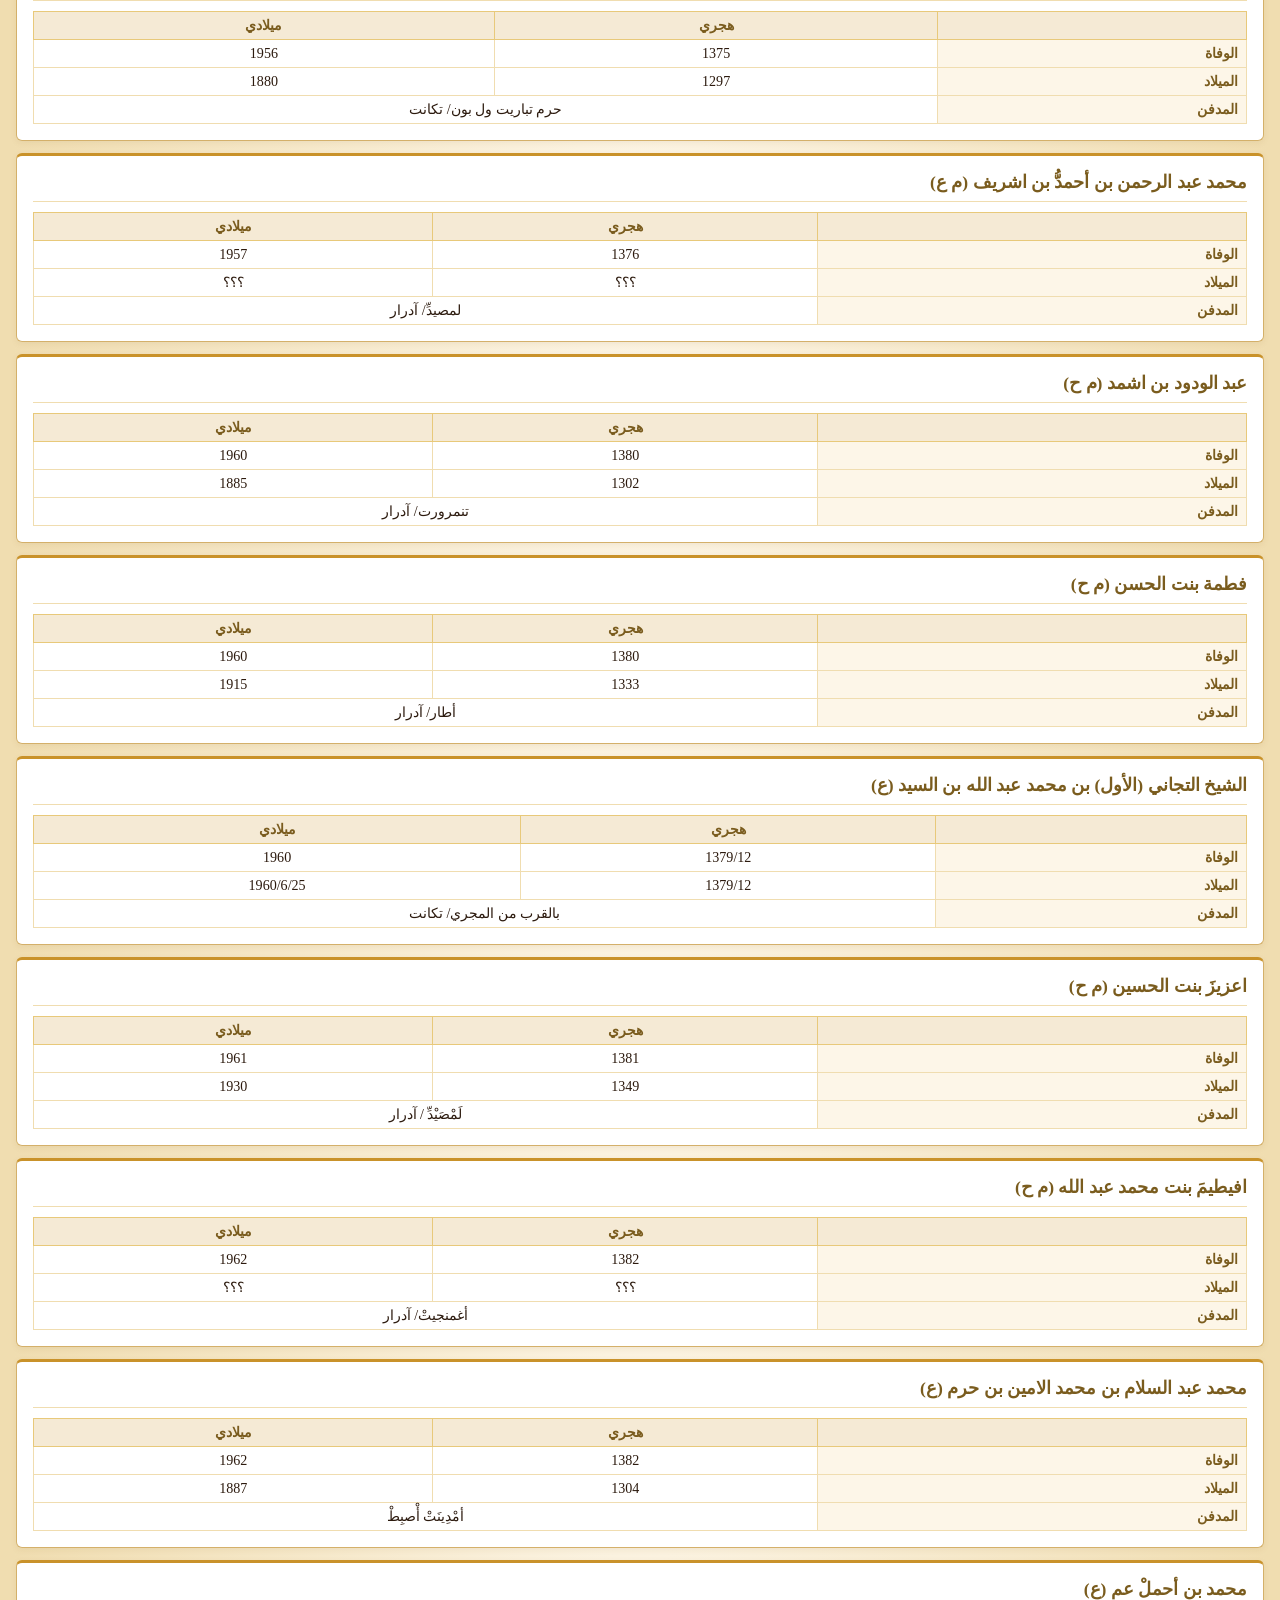
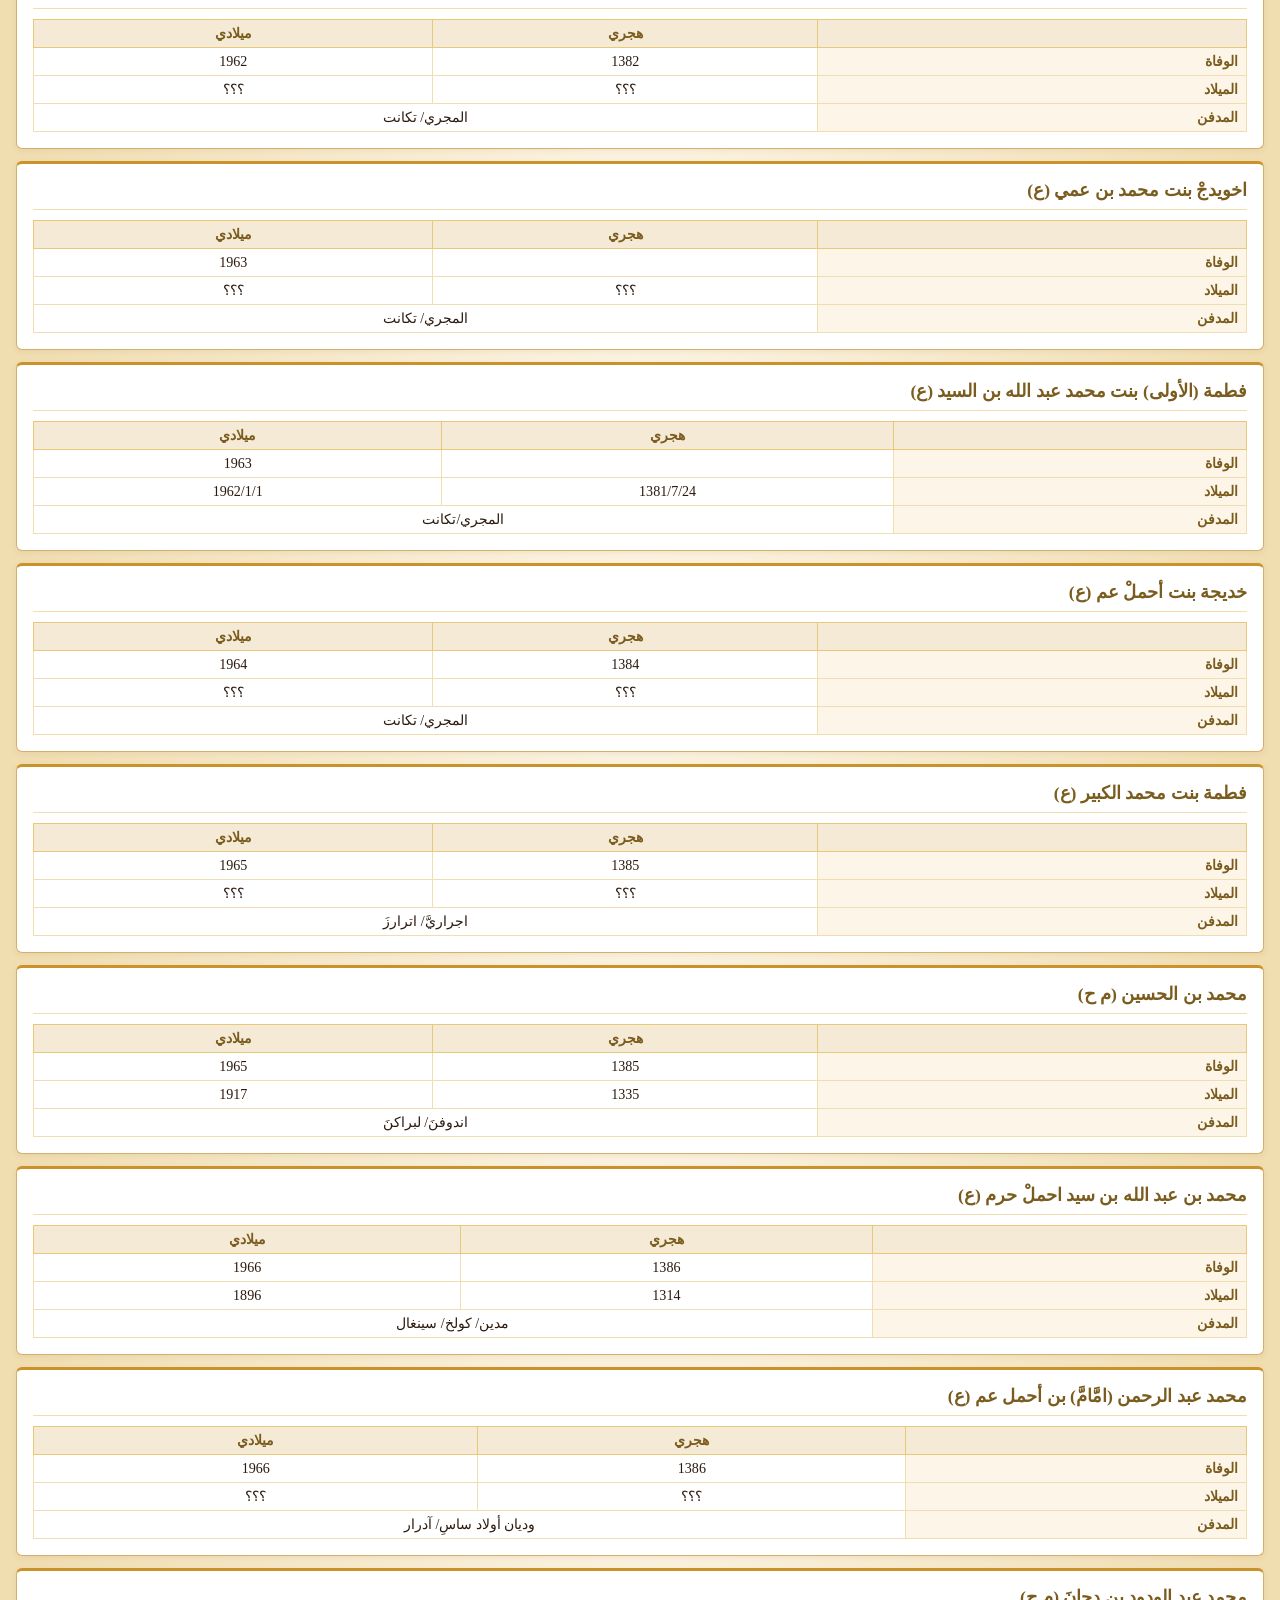
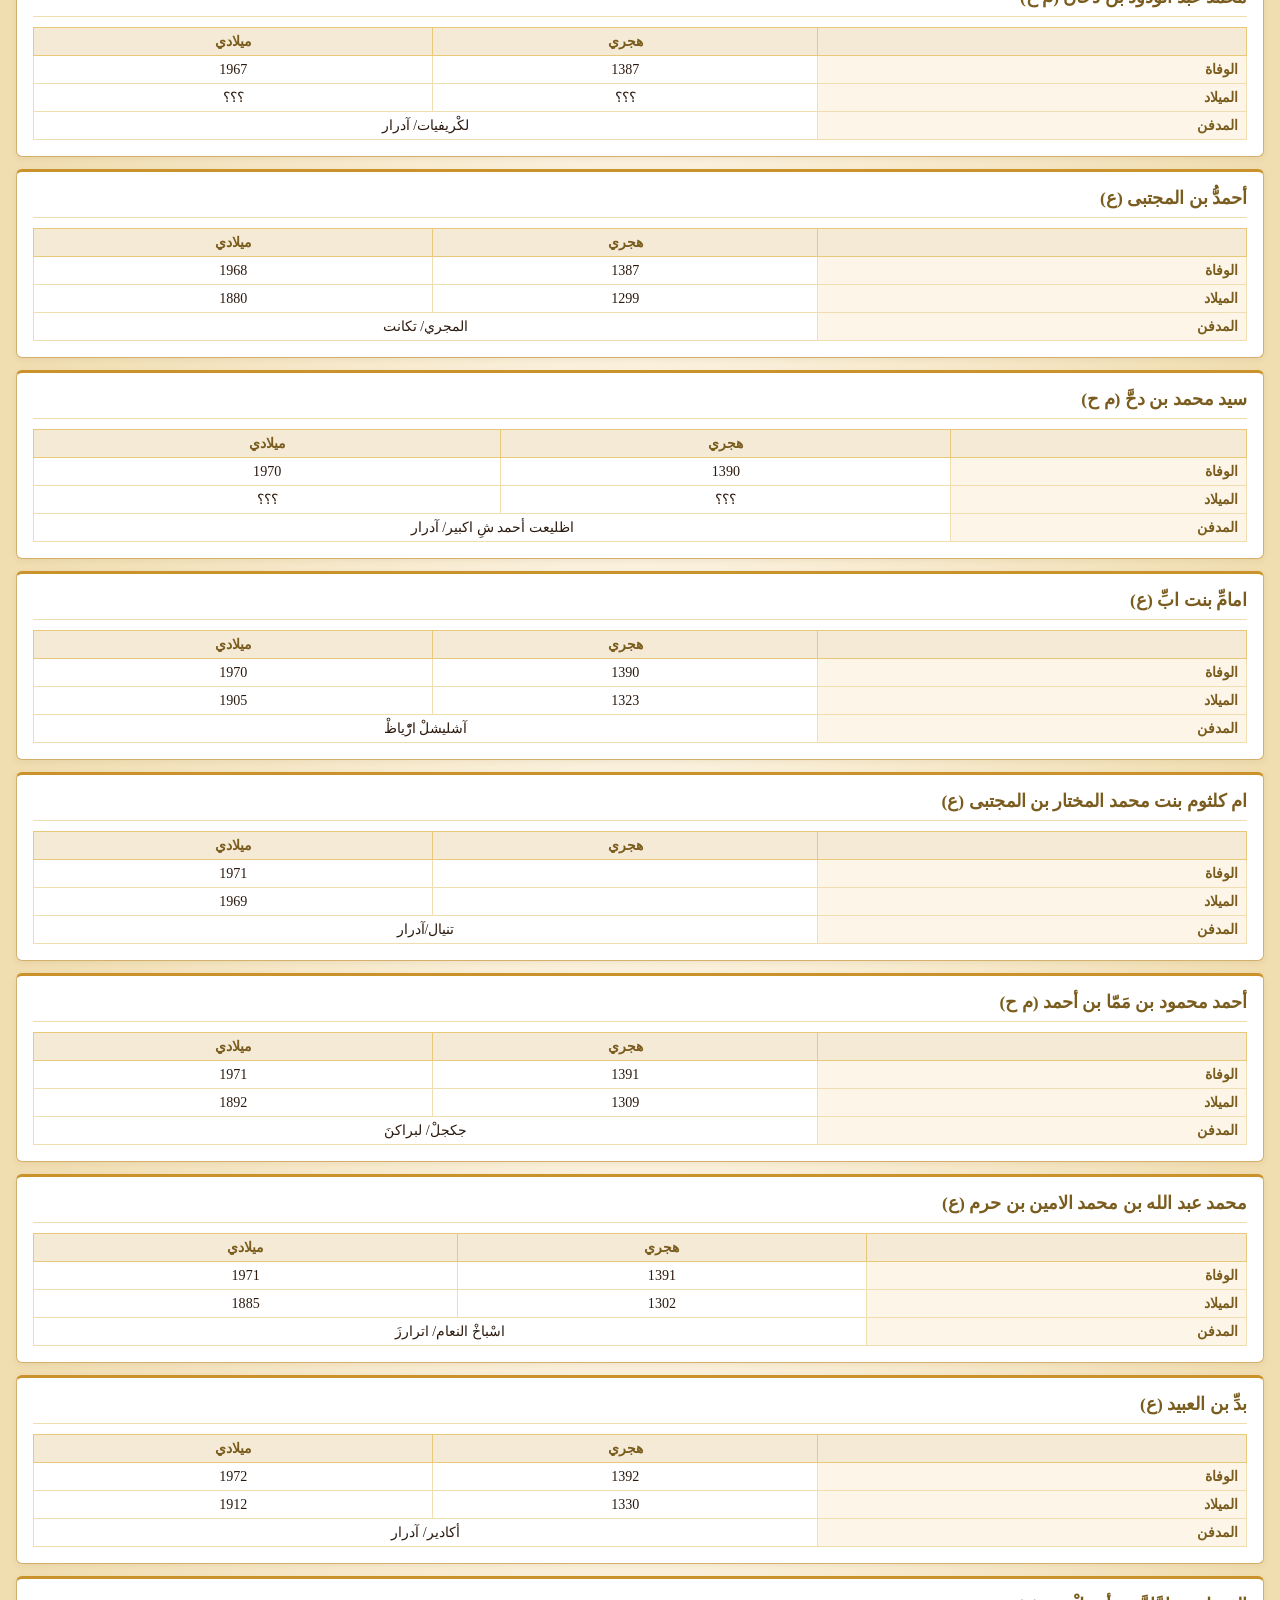
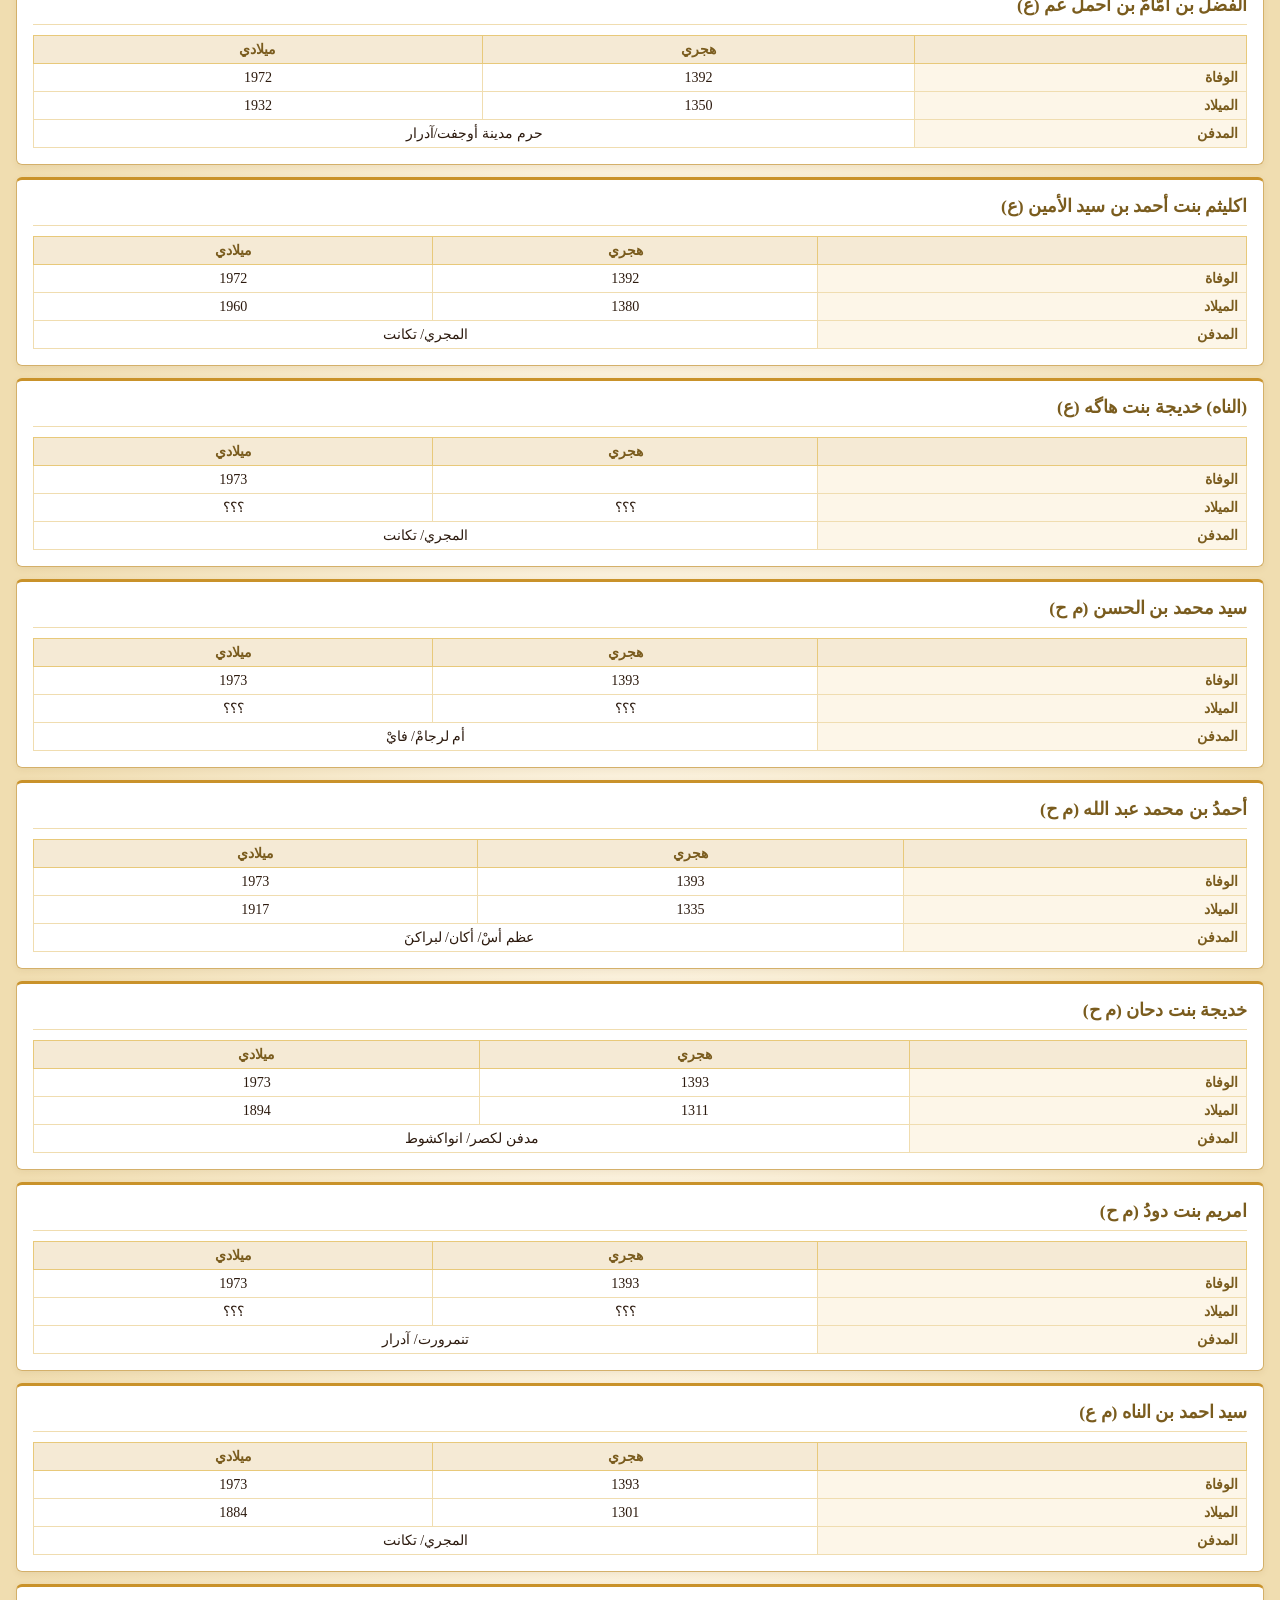
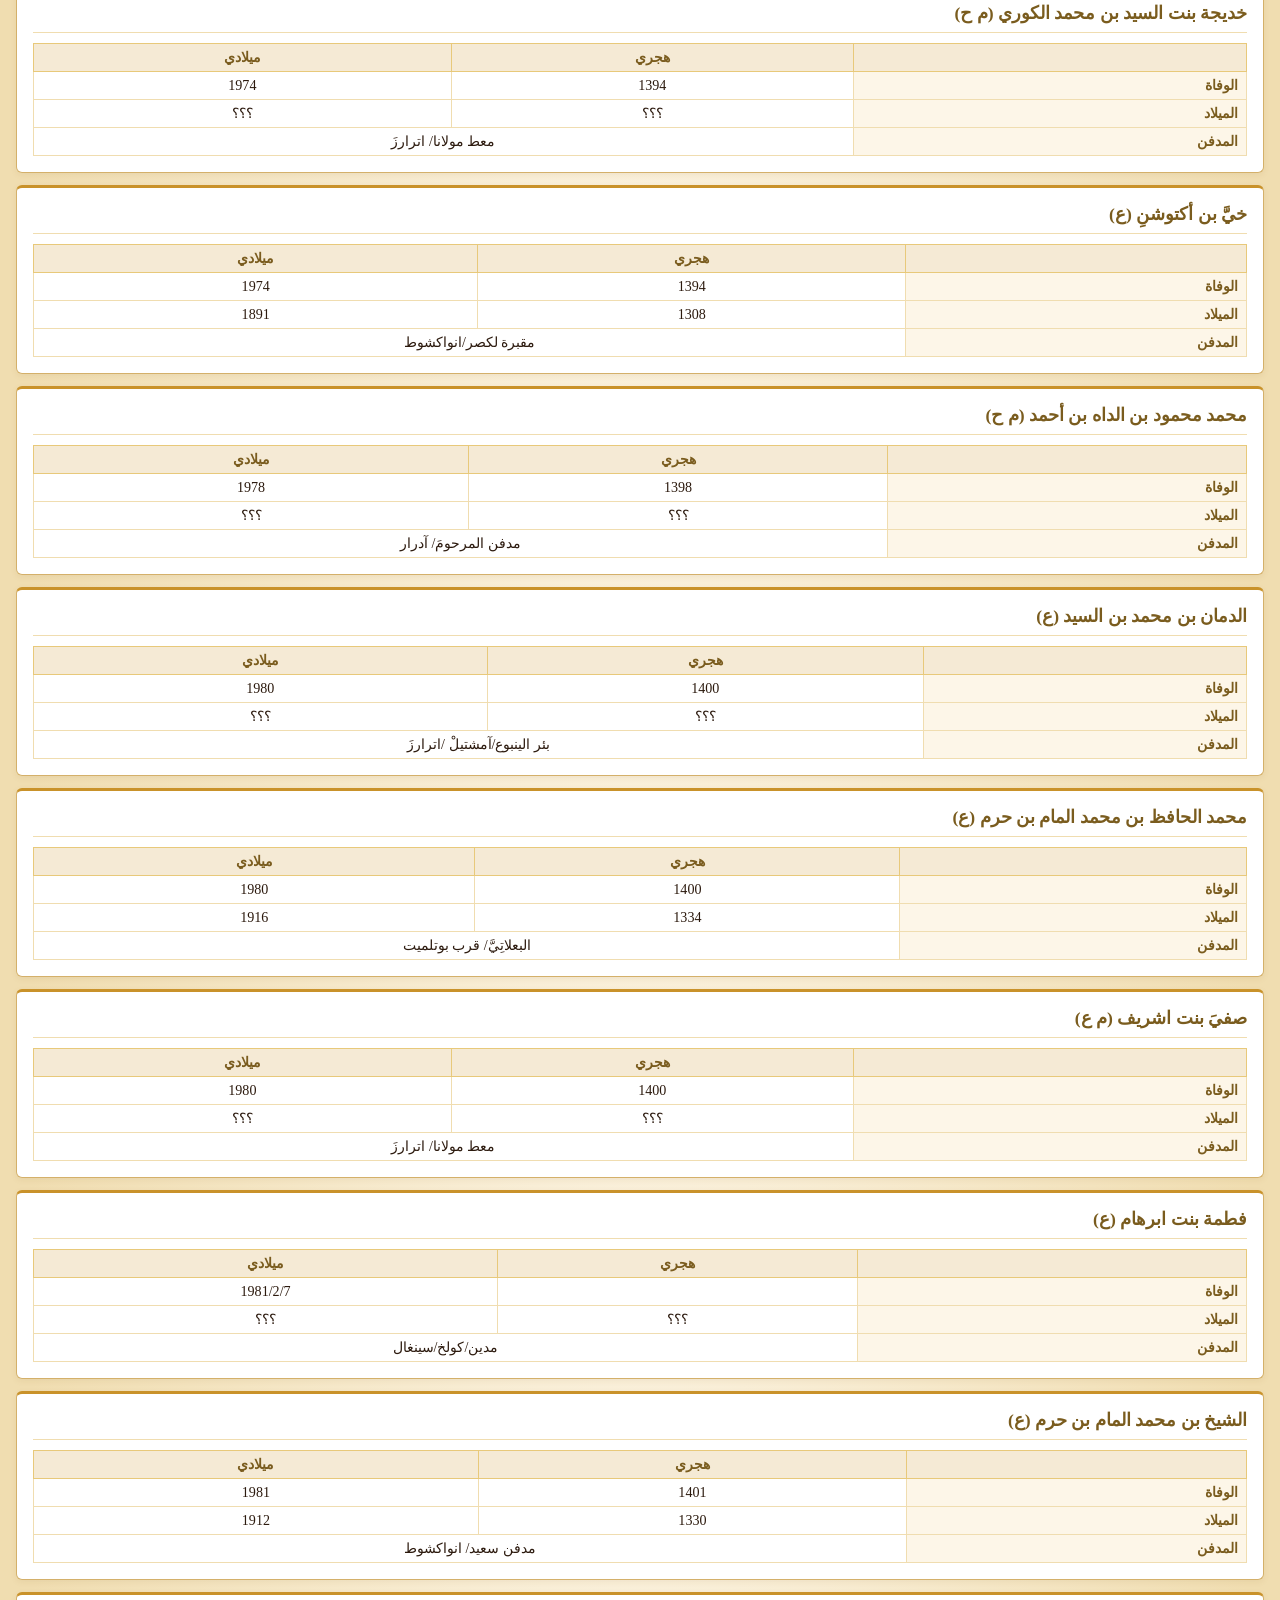
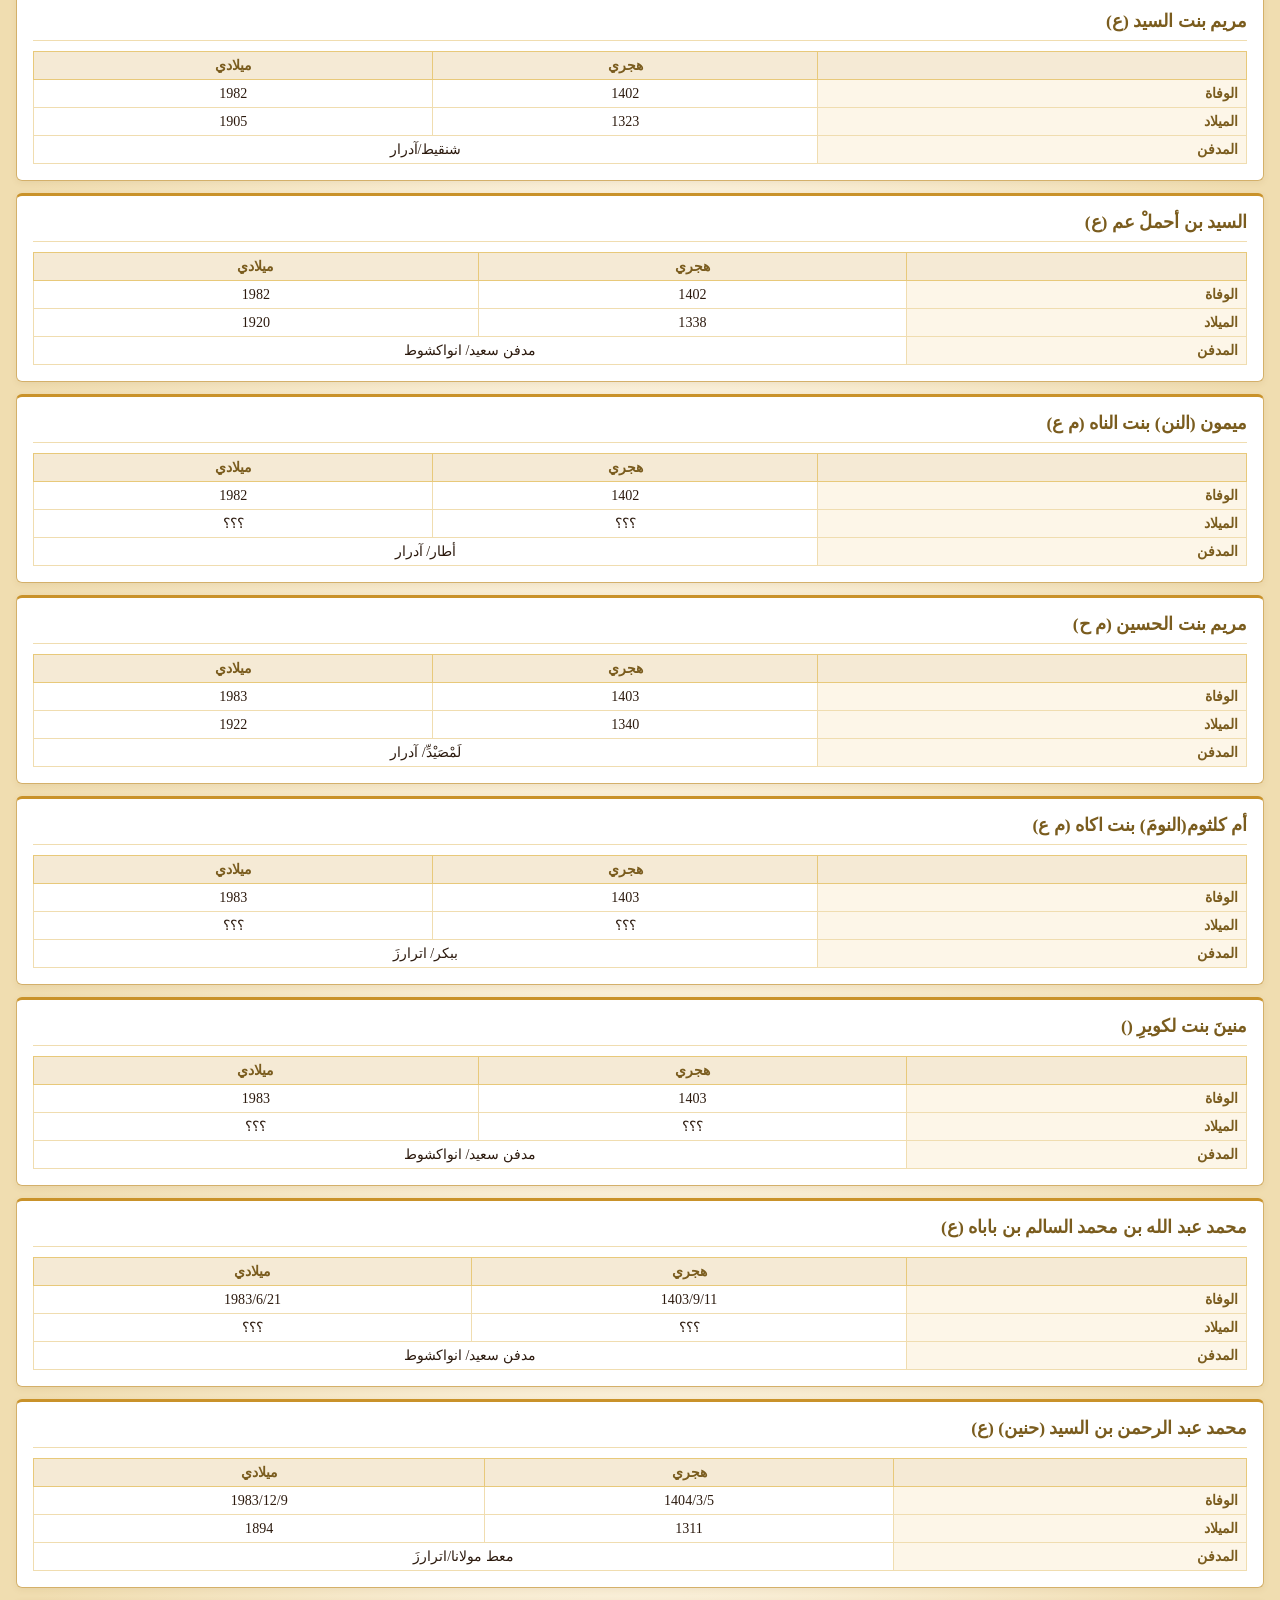
==== commit 5a3d120c: "Update سجل.html" ====
--- a/سجل.html
+++ b/سجل.html
@@ -221,6 +221,7 @@
   {"عام_الوفاة_هجري": "1438", "عام_الوفاة_ميلادي": "2017", "الاسم": "خديجة بنت محمد الحسين بن باباه", "الفرع": "ع", "عام_الميلاد_هجري": "1352", "عام_الميلاد_ميلادي": "1933", "المدفن": "مدفن سعيد/ انواكشوط"},
   {"عام_الوفاة_هجري": "1438/11/25", "عام_الوفاة_ميلادي": "2017/8/17", "الاسم": "محمد سعيد بن بدِّ بن محمد المام بن حرم", "الفرع": "ع", "عام_الميلاد_هجري": "1375", "عام_الميلاد_ميلادي": "1956", "المدفن": "مدفن سعيد/ انواكشوط"},
   {"عام_الوفاة_هجري": "1438/12/29", "عام_الوفاة_ميلادي": "2017/11/24", "الاسم": "محمدِ بن الناه", "الفرع": "م ع", "عام_الميلاد_هجري": "؟؟؟", "عام_الميلاد_ميلادي": "؟؟؟", "المدفن": "ببكر/ اترارزَ"},
+  {"عام_الوفاة_هجري": "", "عام_الوفاة_ميلادي": "2018", "الاسم": "محمد الغالي بن الشيخ بن أمينُ", "الفرع": "ع", "عام_الميلاد_هجري": "", "عام_الميلاد_ميلادي": "2018/10/30", "المدفن": "مدفن سعيد/ انواكشوط"},
   {"عام_الوفاة_هجري": "1439", "عام_الوفاة_ميلادي": "2018", "الاسم": "زينب بنت الحسن", "الفرع": "م ح", "عام_الميلاد_هجري": "؟؟؟", "عام_الميلاد_ميلادي": "؟؟؟", "المدفن": "اتويديمَ/ أكان/ لبراكنَ"},
   {"عام_الوفاة_هجري": "1439", "عام_الوفاة_ميلادي": "2018", "الاسم": "محمدُّ بن أحمدُّ بن اشمد", "الفرع": "م ح", "عام_الميلاد_هجري": "1356", "عام_الميلاد_ميلادي": "1937", "المدفن": "مدفن عرفات/ انواكشوط"},
   {"عام_الوفاة_هجري": "1439/7/4", "عام_الوفاة_ميلادي": "2018/3/20", "الاسم": "امريم بنت خطري", "الفرع": "ع", "عام_الميلاد_هجري": "1368", "عام_الميلاد_ميلادي": "1949", "المدفن": "مدفن سعيد/ انواكشوط"},
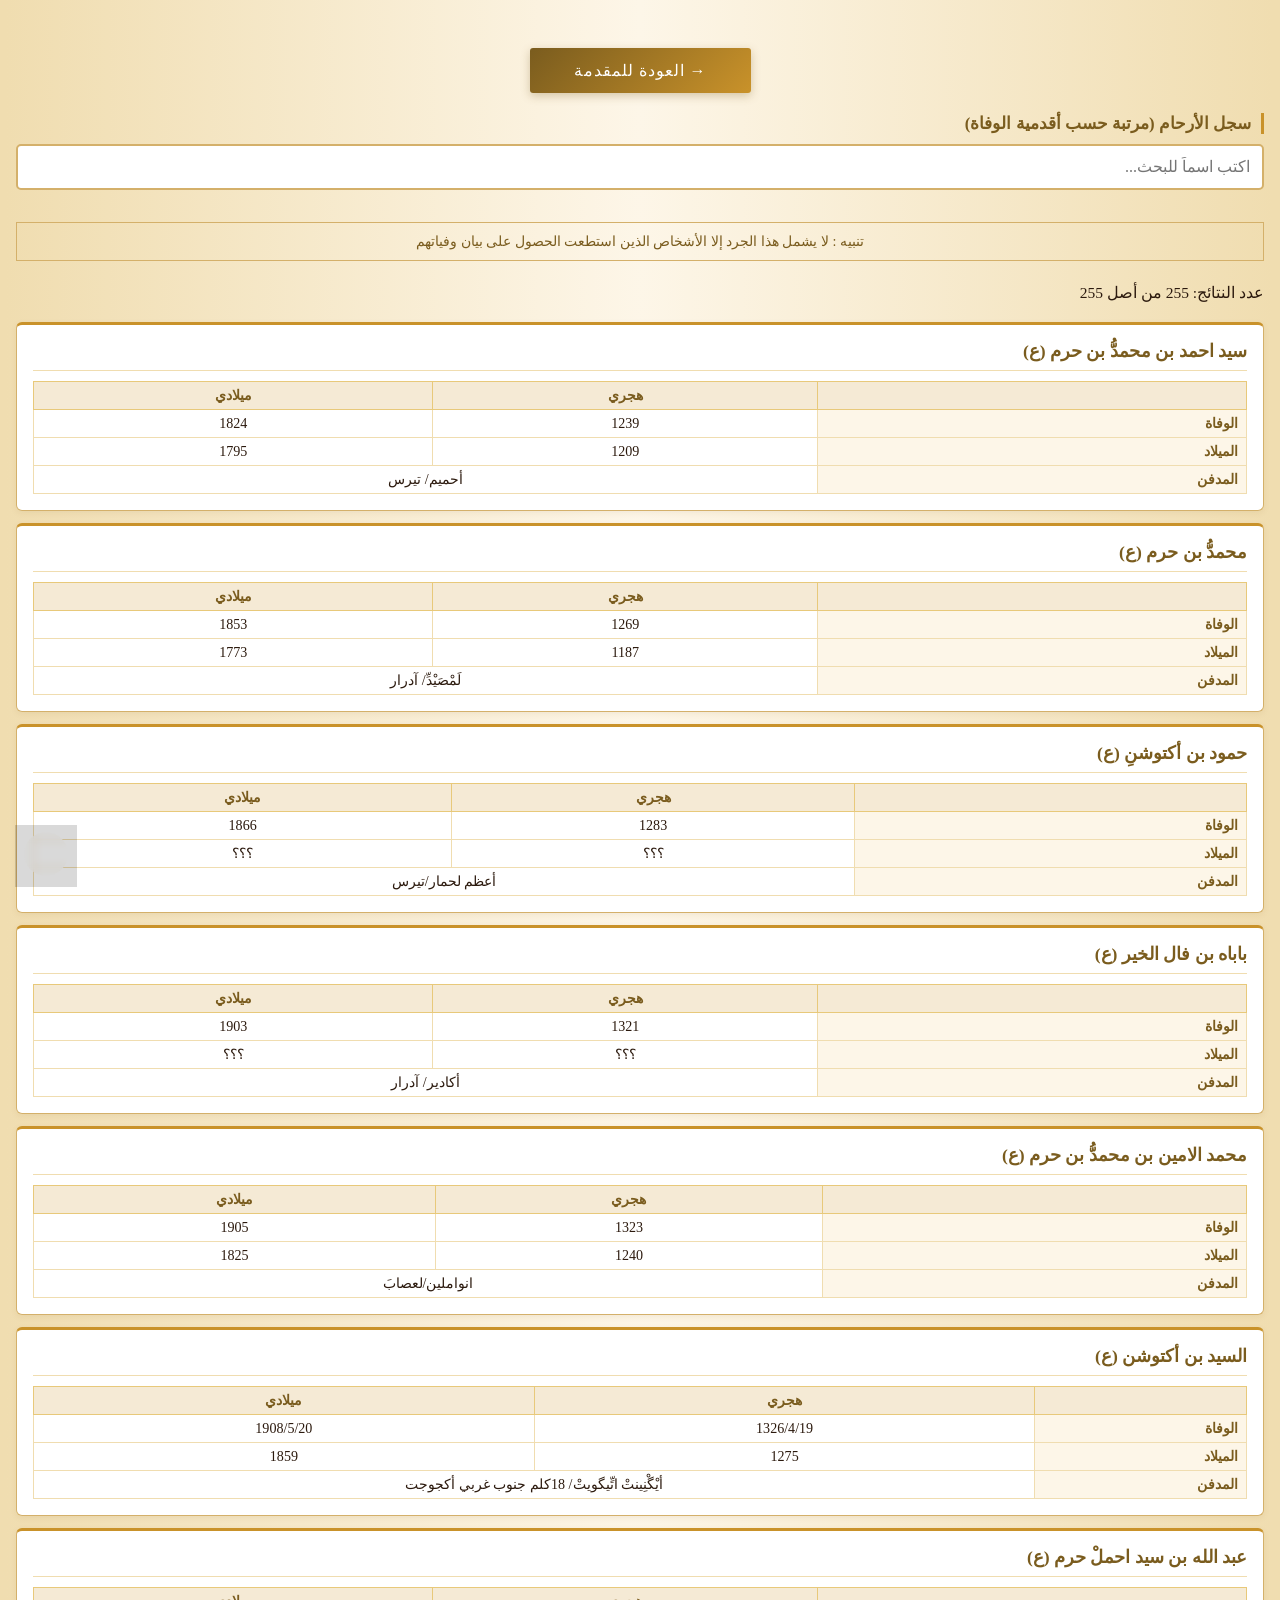
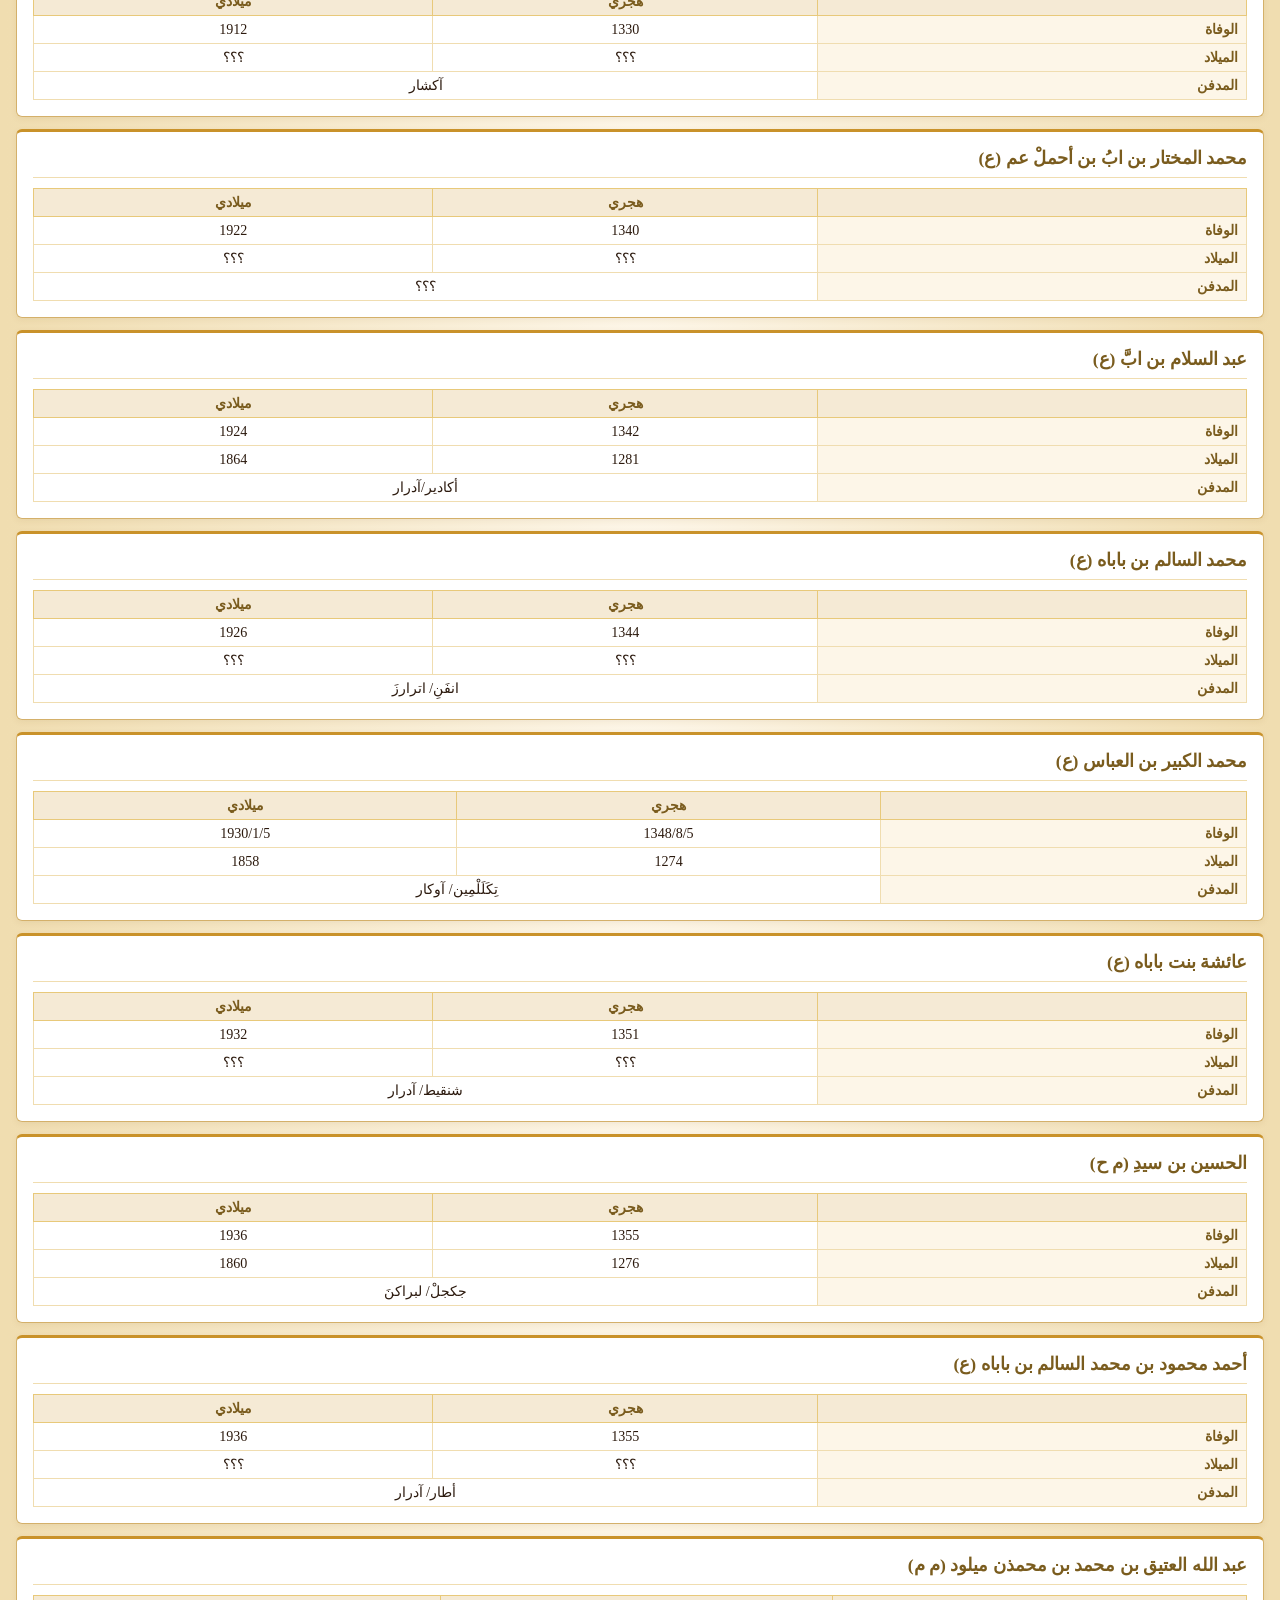
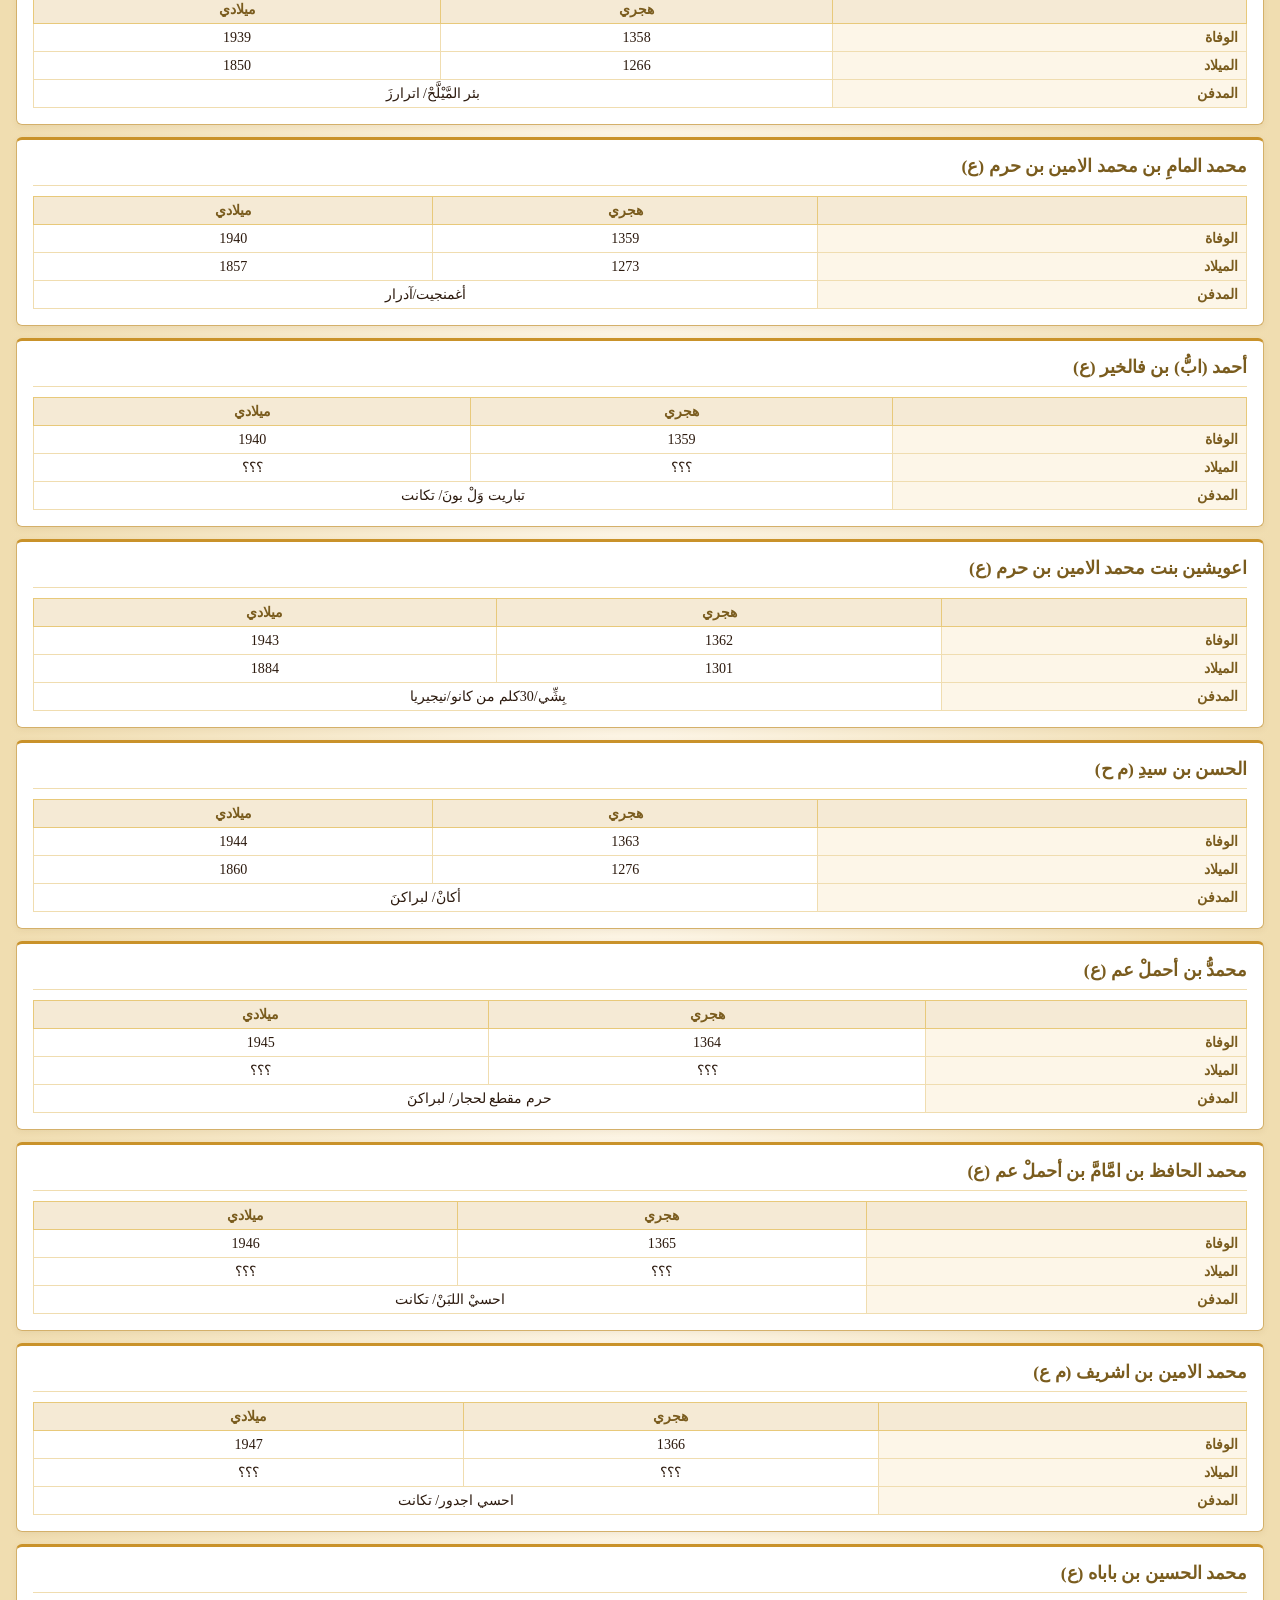
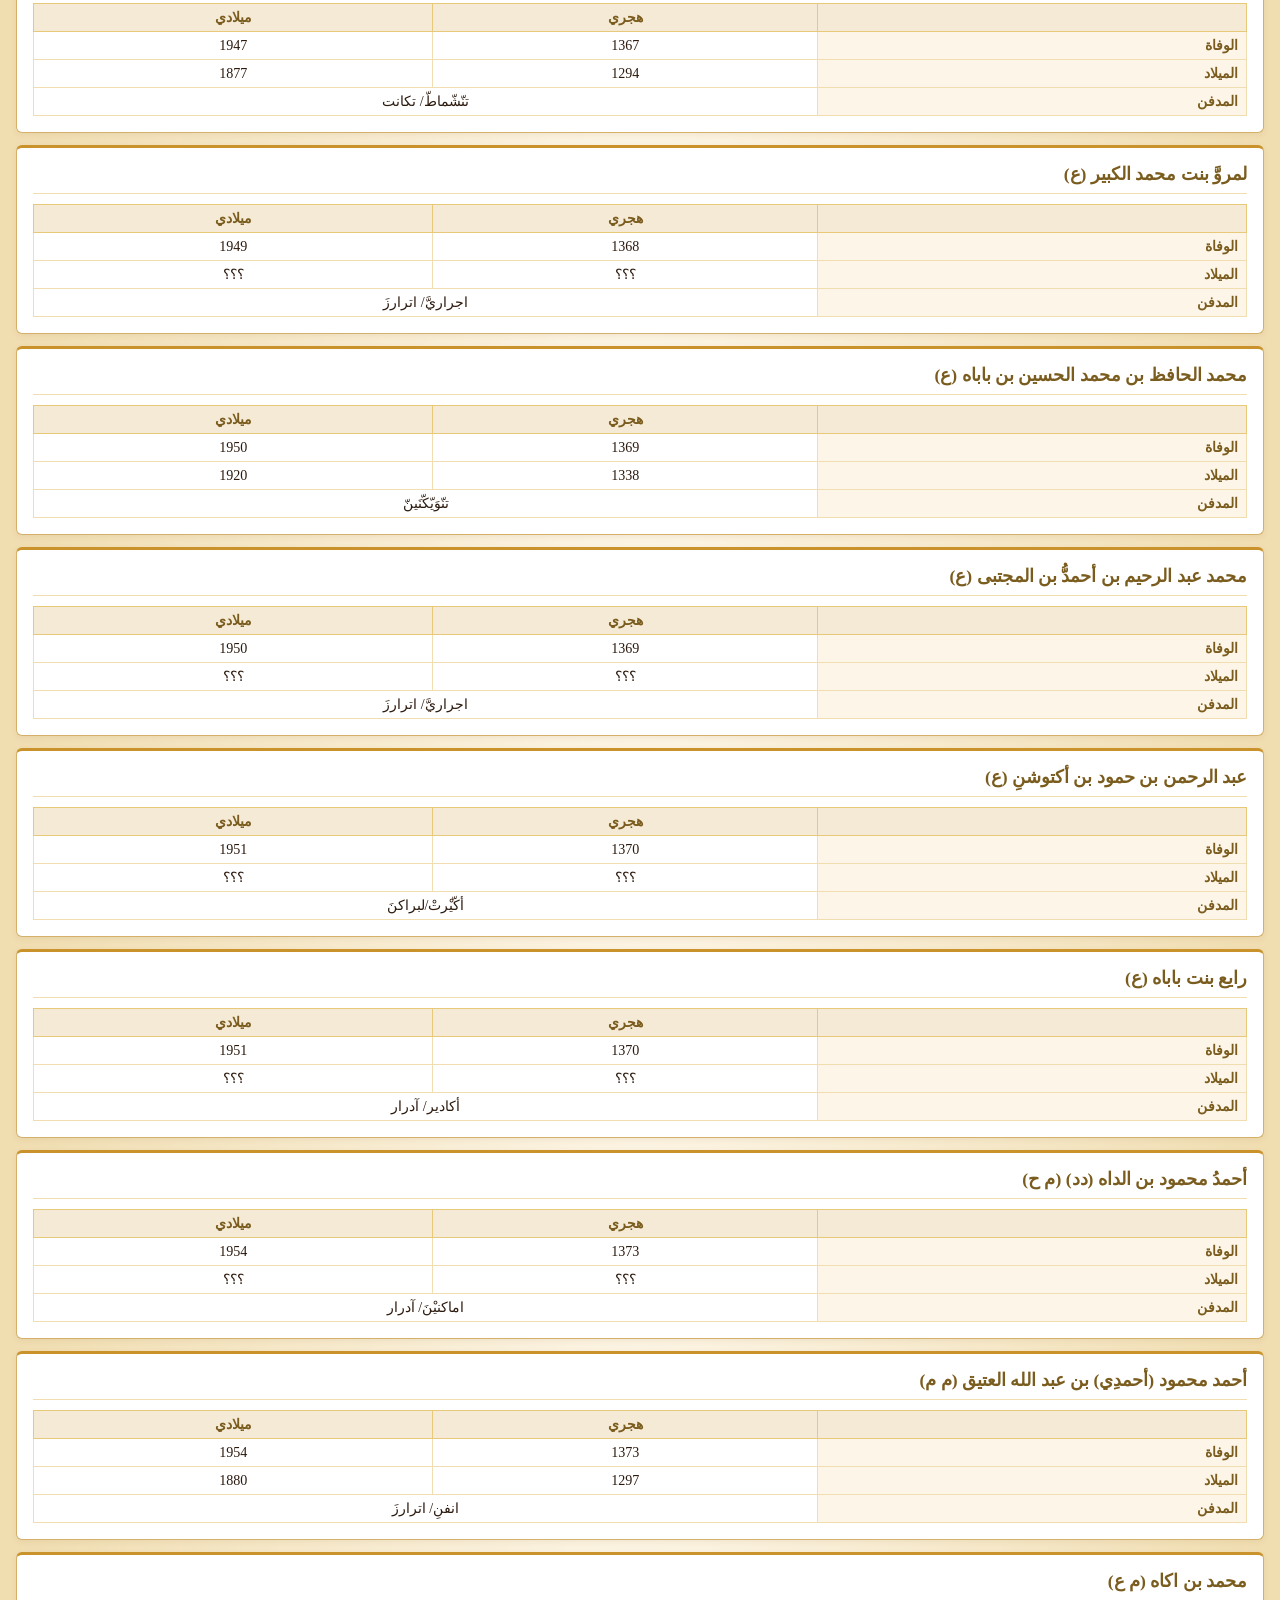
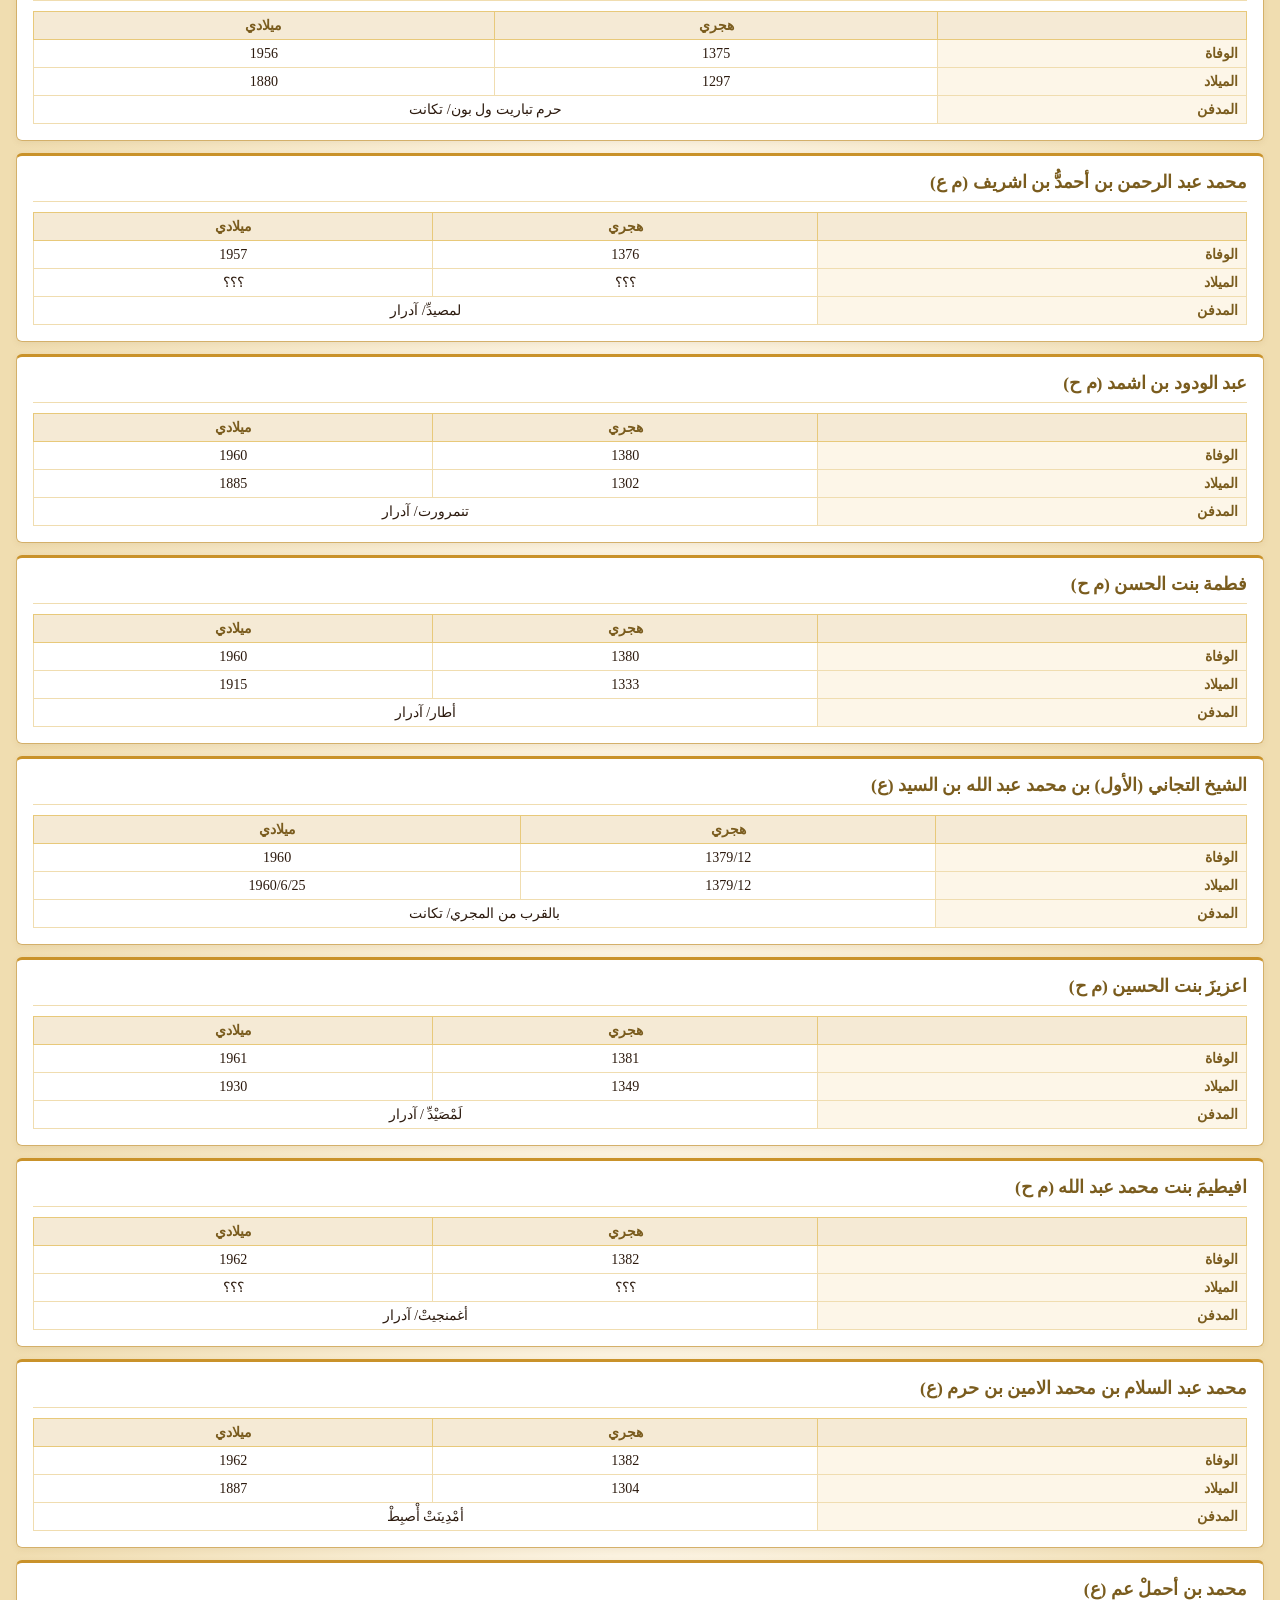
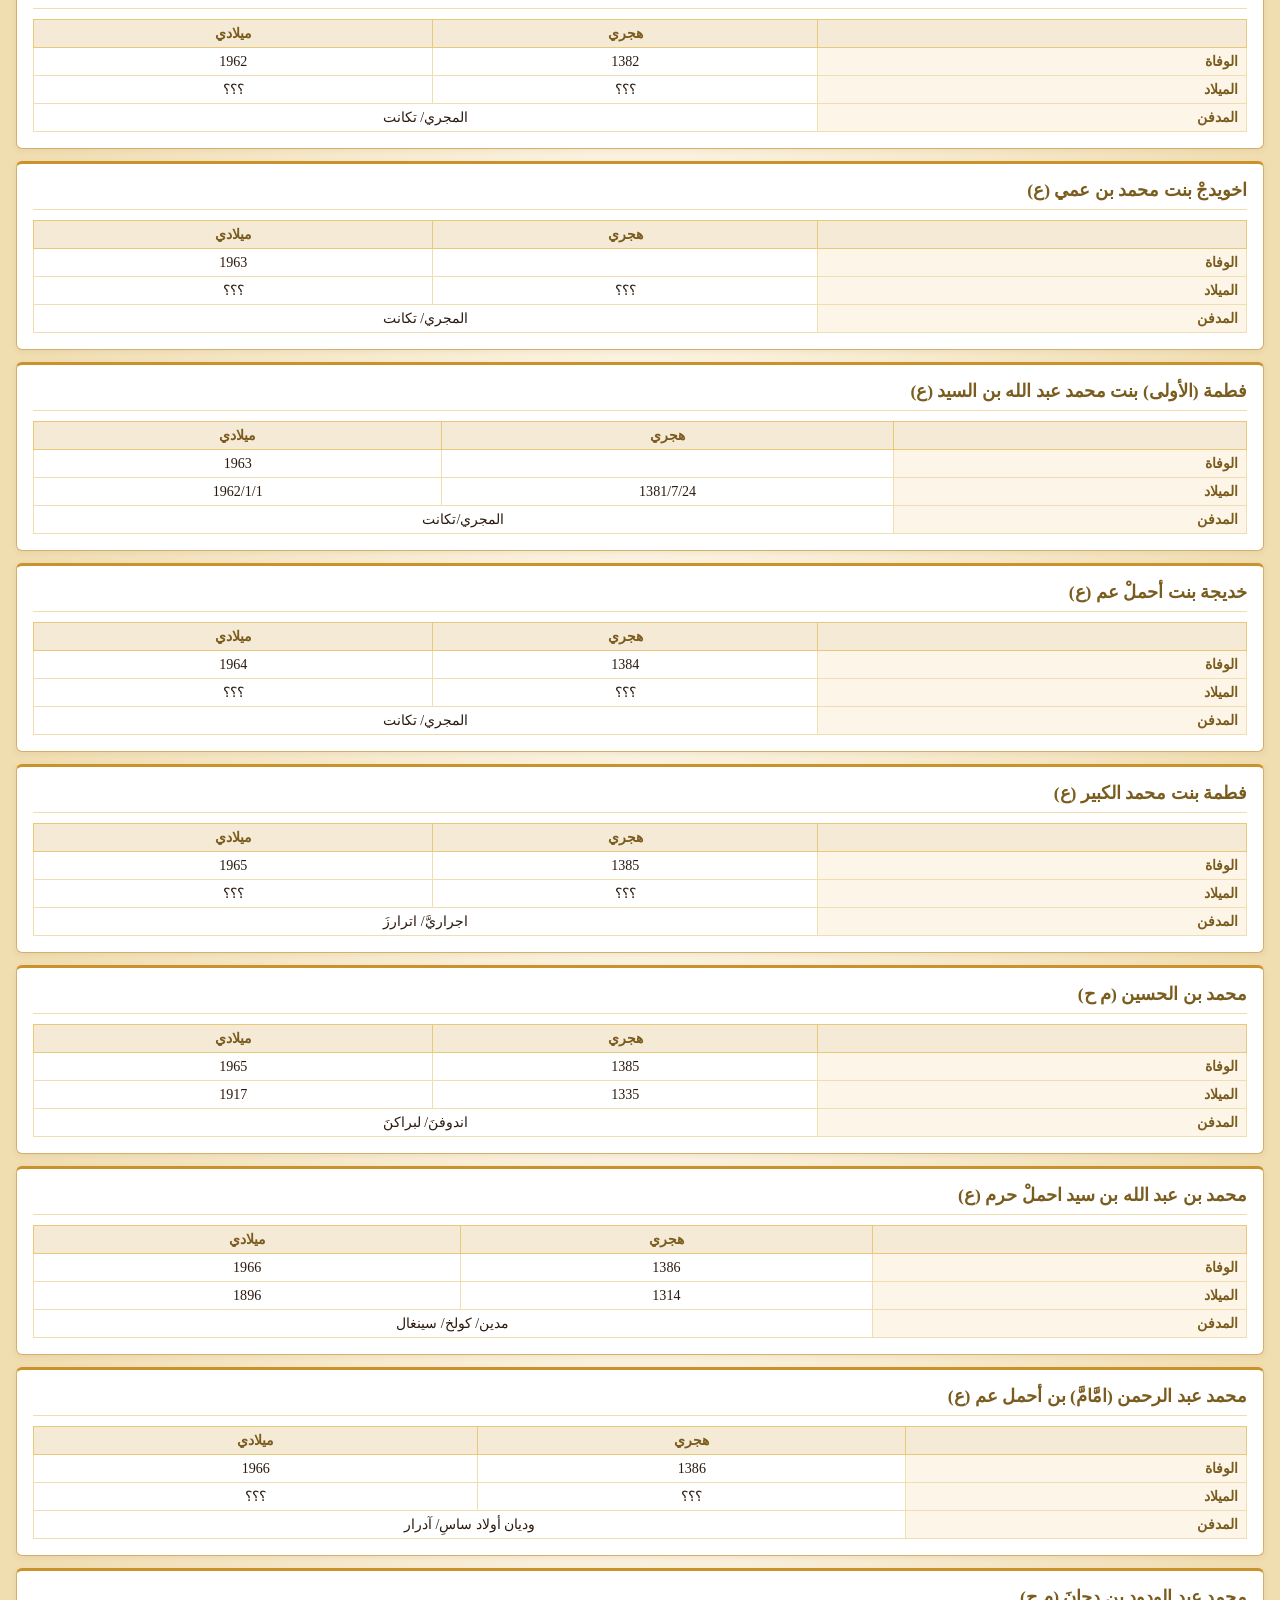
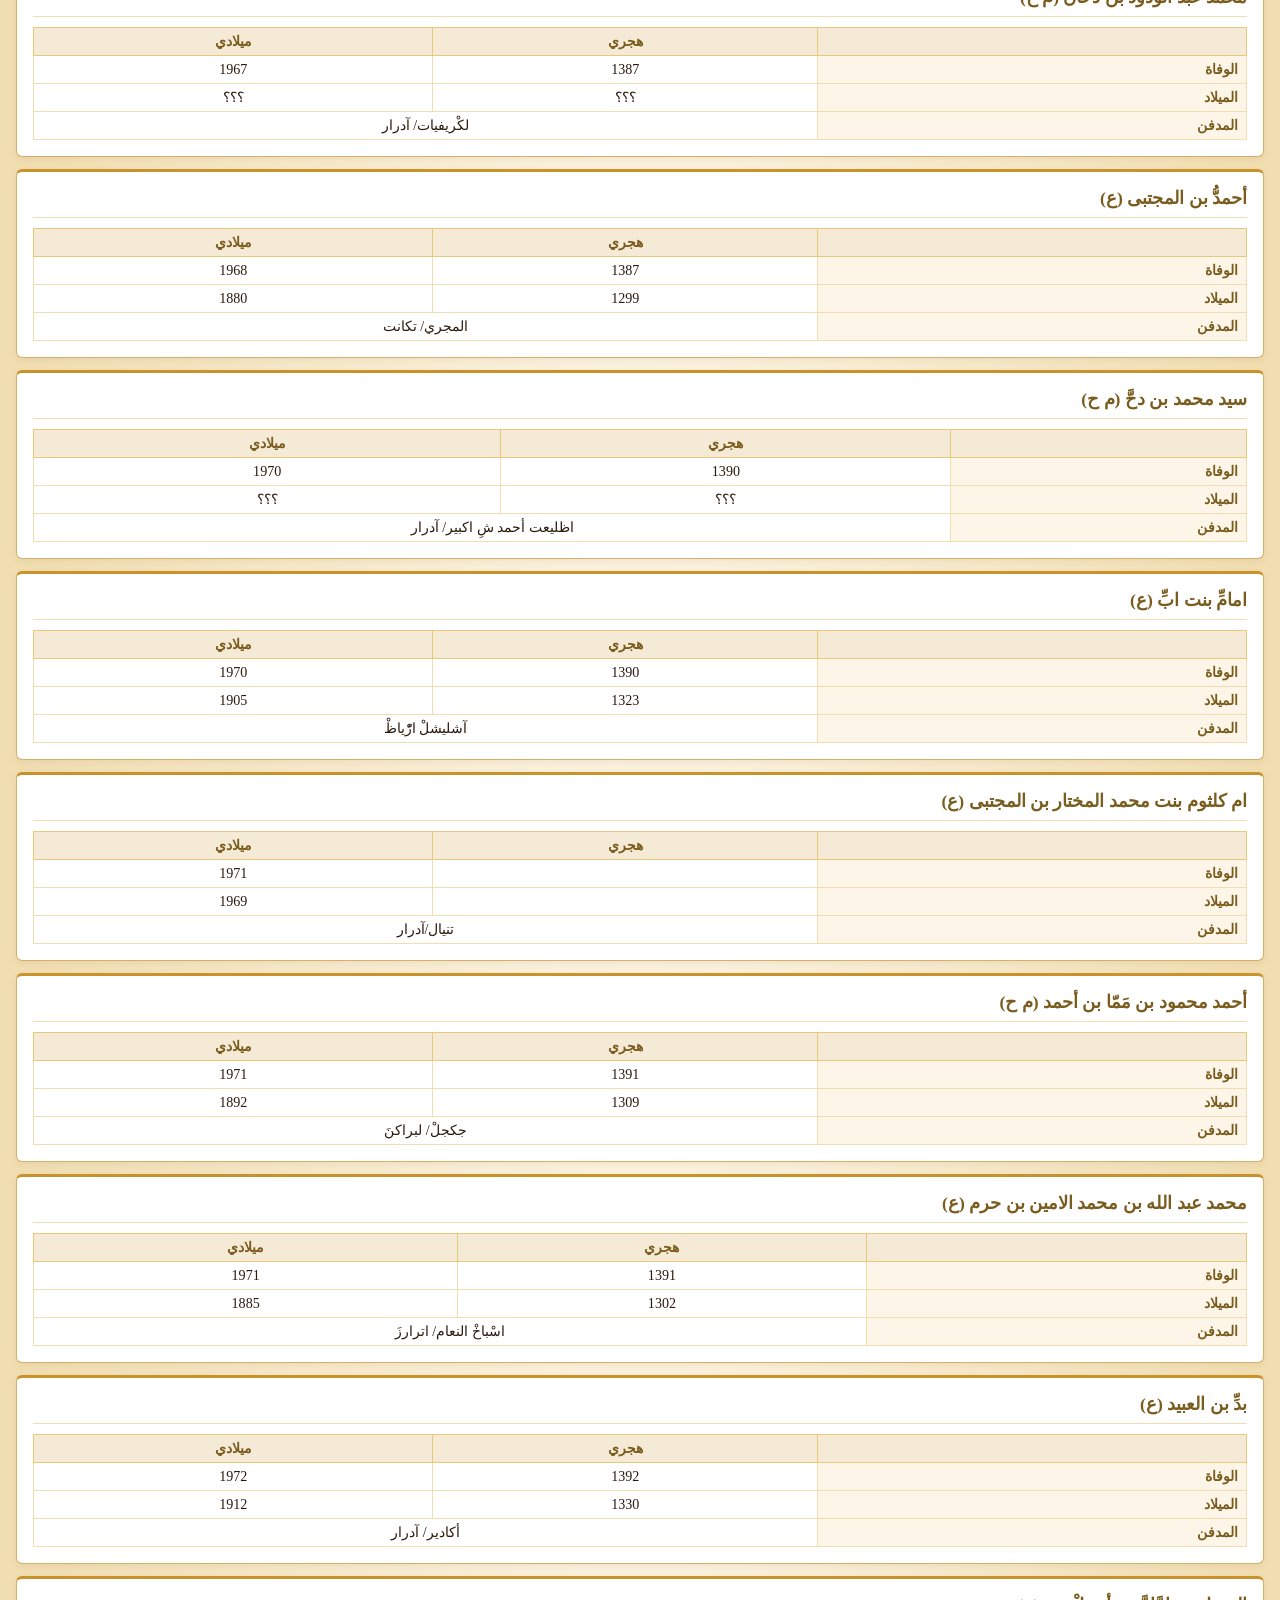
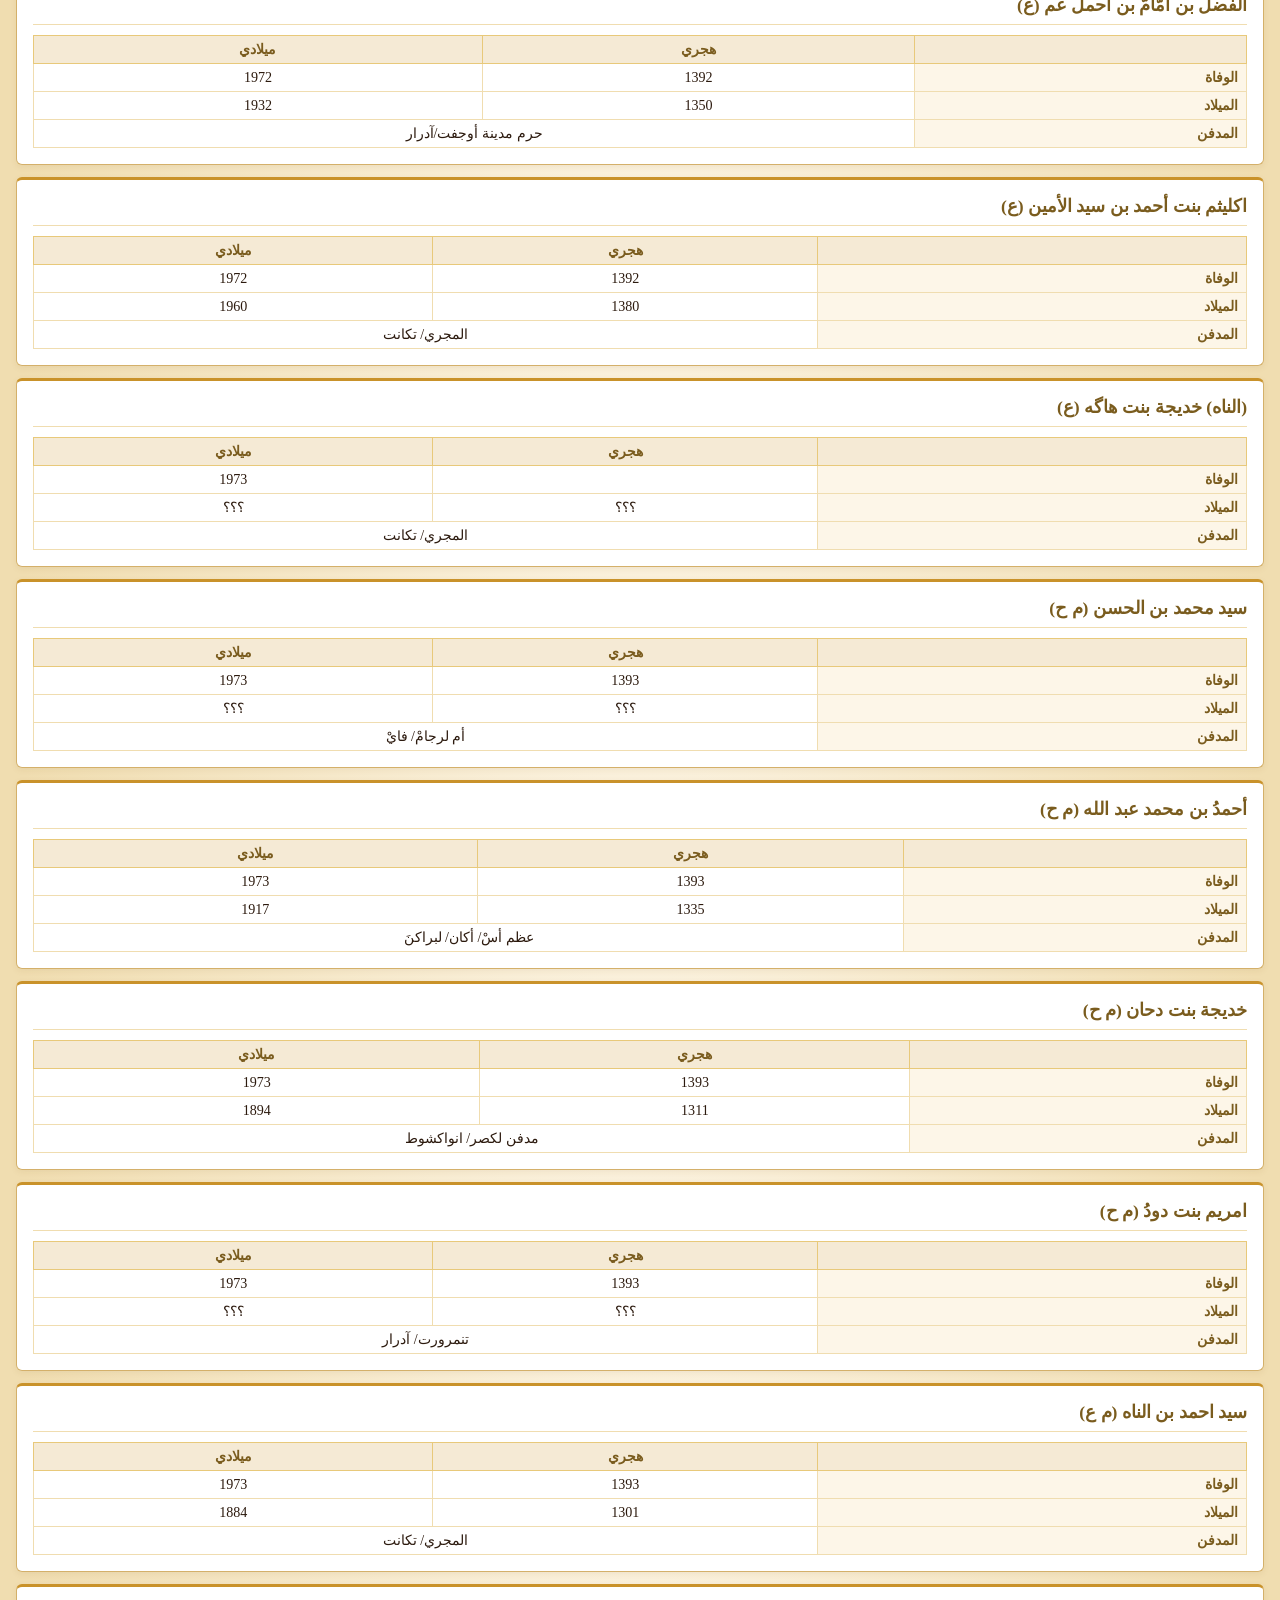
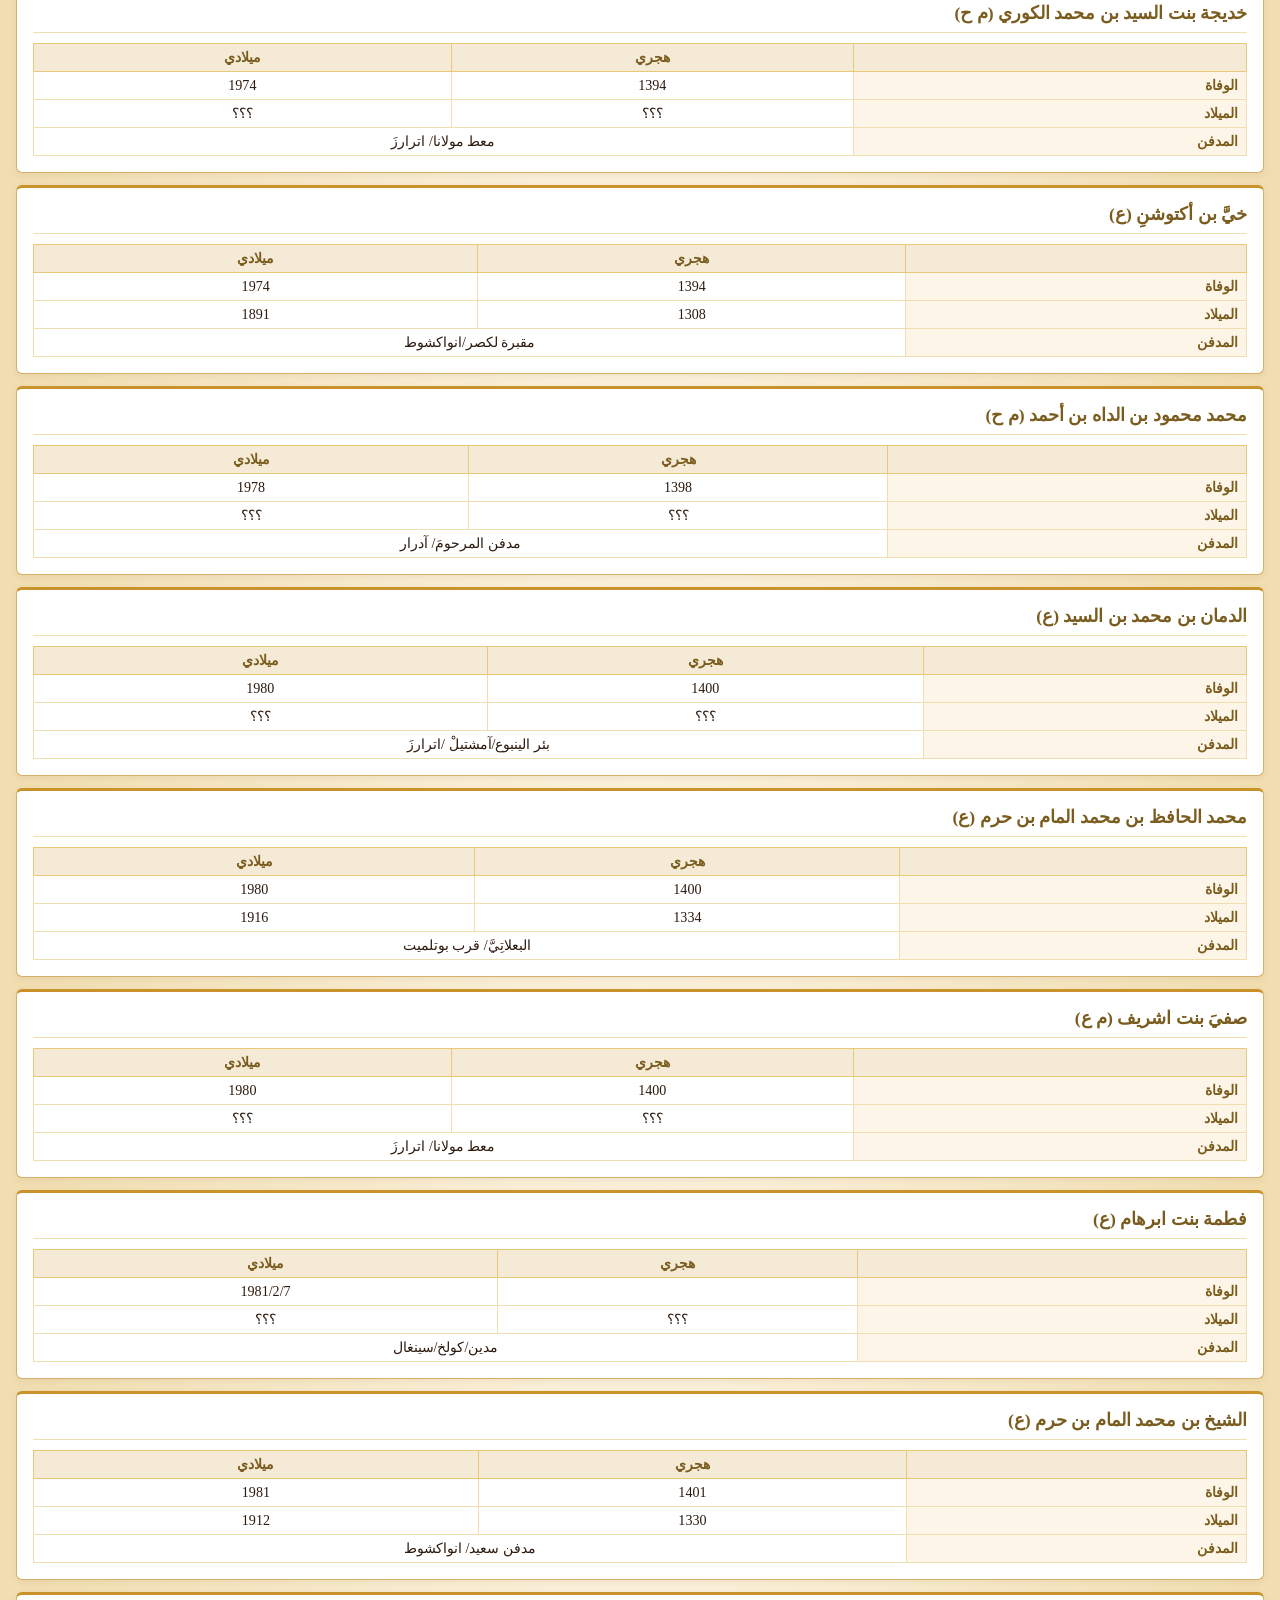
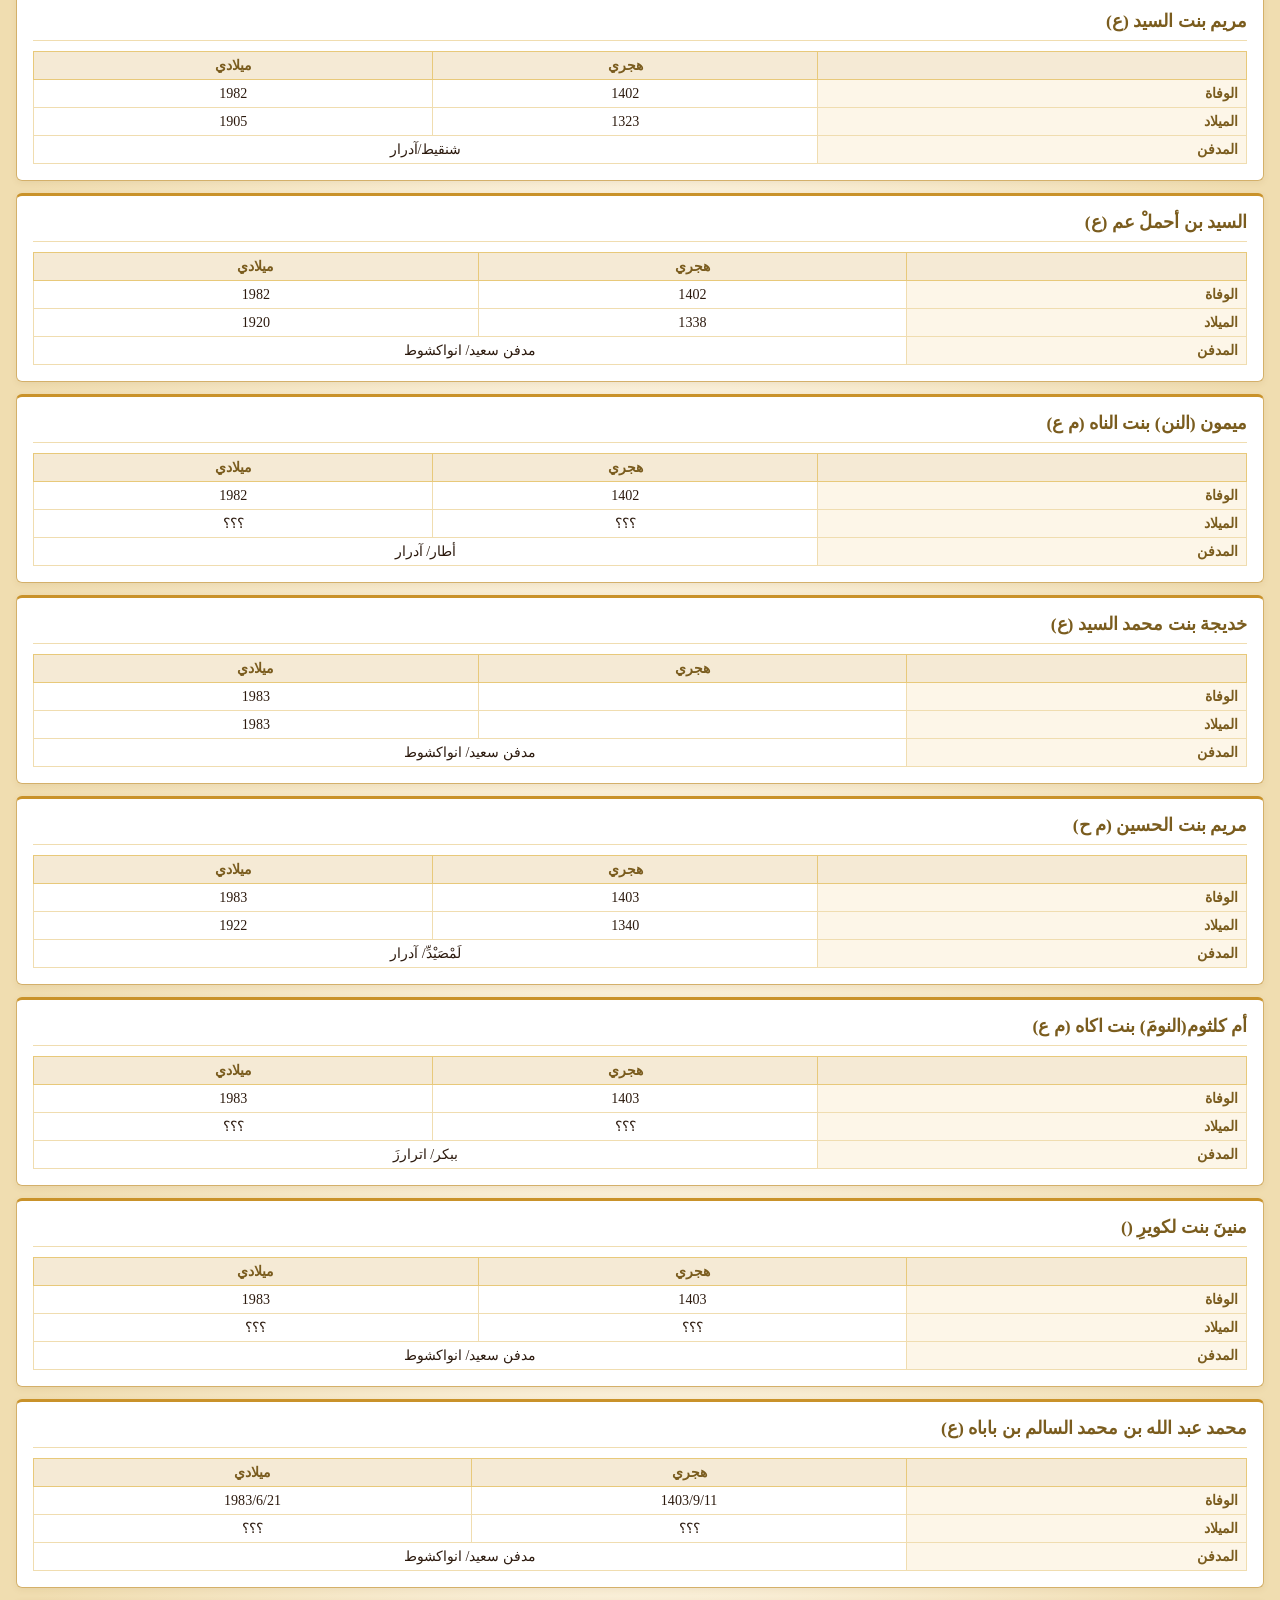
==== commit 12982687: "Update سجل.html" ====
--- a/سجل.html
+++ b/سجل.html
@@ -91,6 +91,7 @@
   {"عام_الوفاة_هجري": "1402", "عام_الوفاة_ميلادي": "1982", "الاسم": "مريم بنت السيد", "الفرع": "ع", "عام_الميلاد_هجري": "1323", "عام_الميلاد_ميلادي": "1905", "المدفن": "شنقيط/آدرار"},
   {"عام_الوفاة_هجري": "1402", "عام_الوفاة_ميلادي": "1982", "الاسم": "السيد بن أحملْ عم", "الفرع": "ع", "عام_الميلاد_هجري": "1338", "عام_الميلاد_ميلادي": "1920", "المدفن": "مدفن سعيد/ انواكشوط"},
   {"عام_الوفاة_هجري": "1402", "عام_الوفاة_ميلادي": "1982", "الاسم": "ميمون (النن) بنت الناه", "الفرع": "م ع", "عام_الميلاد_هجري": "؟؟؟", "عام_الميلاد_ميلادي": "؟؟؟", "المدفن": "أطار/ آدرار"},
+  {"عام_الوفاة_هجري": "", "عام_الوفاة_ميلادي": "1983", "الاسم": "خديجة بنت محمد السيد", "الفرع": "ع", "عام_الميلاد_هجري": "", "عام_الميلاد_ميلادي": "1983", "المدفن": "مدفن سعيد/ انواكشوط"},
   {"عام_الوفاة_هجري": "1403", "عام_الوفاة_ميلادي": "1983", "الاسم": "مريم بنت الحسين", "الفرع": "م ح", "عام_الميلاد_هجري": "1340", "عام_الميلاد_ميلادي": "1922", "المدفن": "لَمْصَيْدِّ/ آدرار"},
   {"عام_الوفاة_هجري": "1403", "عام_الوفاة_ميلادي": "1983", "الاسم": "أم كلثوم(النومَ) بنت اكاه", "الفرع": "م ع", "عام_الميلاد_هجري": "؟؟؟", "عام_الميلاد_ميلادي": "؟؟؟", "المدفن": "ببكر/ اترارزَ"},
   {"عام_الوفاة_هجري": "1403", "عام_الوفاة_ميلادي": "1983", "الاسم": "منينَ بنت لكويرِ", "الفرع": "", "عام_الميلاد_هجري": "؟؟؟", "عام_الميلاد_ميلادي": "؟؟؟", "المدفن": "مدفن سعيد/ انواكشوط"},
@@ -221,7 +222,7 @@
   {"عام_الوفاة_هجري": "1438", "عام_الوفاة_ميلادي": "2017", "الاسم": "خديجة بنت محمد الحسين بن باباه", "الفرع": "ع", "عام_الميلاد_هجري": "1352", "عام_الميلاد_ميلادي": "1933", "المدفن": "مدفن سعيد/ انواكشوط"},
   {"عام_الوفاة_هجري": "1438/11/25", "عام_الوفاة_ميلادي": "2017/8/17", "الاسم": "محمد سعيد بن بدِّ بن محمد المام بن حرم", "الفرع": "ع", "عام_الميلاد_هجري": "1375", "عام_الميلاد_ميلادي": "1956", "المدفن": "مدفن سعيد/ انواكشوط"},
   {"عام_الوفاة_هجري": "1438/12/29", "عام_الوفاة_ميلادي": "2017/11/24", "الاسم": "محمدِ بن الناه", "الفرع": "م ع", "عام_الميلاد_هجري": "؟؟؟", "عام_الميلاد_ميلادي": "؟؟؟", "المدفن": "ببكر/ اترارزَ"},
-  {"عام_الوفاة_هجري": "", "عام_الوفاة_ميلادي": "2018", "الاسم": "محمد الغالي بن الشيخ بن أمينُ", "الفرع": "ع", "عام_الميلاد_هجري": "", "عام_الميلاد_ميلادي": "2018/10/30", "المدفن": "مدفن سعيد/ انواكشوط"},
+  {"عام_الوفاة_هجري": "", "عام_الوفاة_ميلادي": "2018/11/26", "الاسم": "محمد الغالي بن الشيخ بن أمينُ", "الفرع": "ع", "عام_الميلاد_هجري": "", "عام_الميلاد_ميلادي": "2018/10/30", "المدفن": "مدفن سعيد/ انواكشوط"},
   {"عام_الوفاة_هجري": "1439", "عام_الوفاة_ميلادي": "2018", "الاسم": "زينب بنت الحسن", "الفرع": "م ح", "عام_الميلاد_هجري": "؟؟؟", "عام_الميلاد_ميلادي": "؟؟؟", "المدفن": "اتويديمَ/ أكان/ لبراكنَ"},
   {"عام_الوفاة_هجري": "1439", "عام_الوفاة_ميلادي": "2018", "الاسم": "محمدُّ بن أحمدُّ بن اشمد", "الفرع": "م ح", "عام_الميلاد_هجري": "1356", "عام_الميلاد_ميلادي": "1937", "المدفن": "مدفن عرفات/ انواكشوط"},
   {"عام_الوفاة_هجري": "1439/7/4", "عام_الوفاة_ميلادي": "2018/3/20", "الاسم": "امريم بنت خطري", "الفرع": "ع", "عام_الميلاد_هجري": "1368", "عام_الميلاد_ميلادي": "1949", "المدفن": "مدفن سعيد/ انواكشوط"},
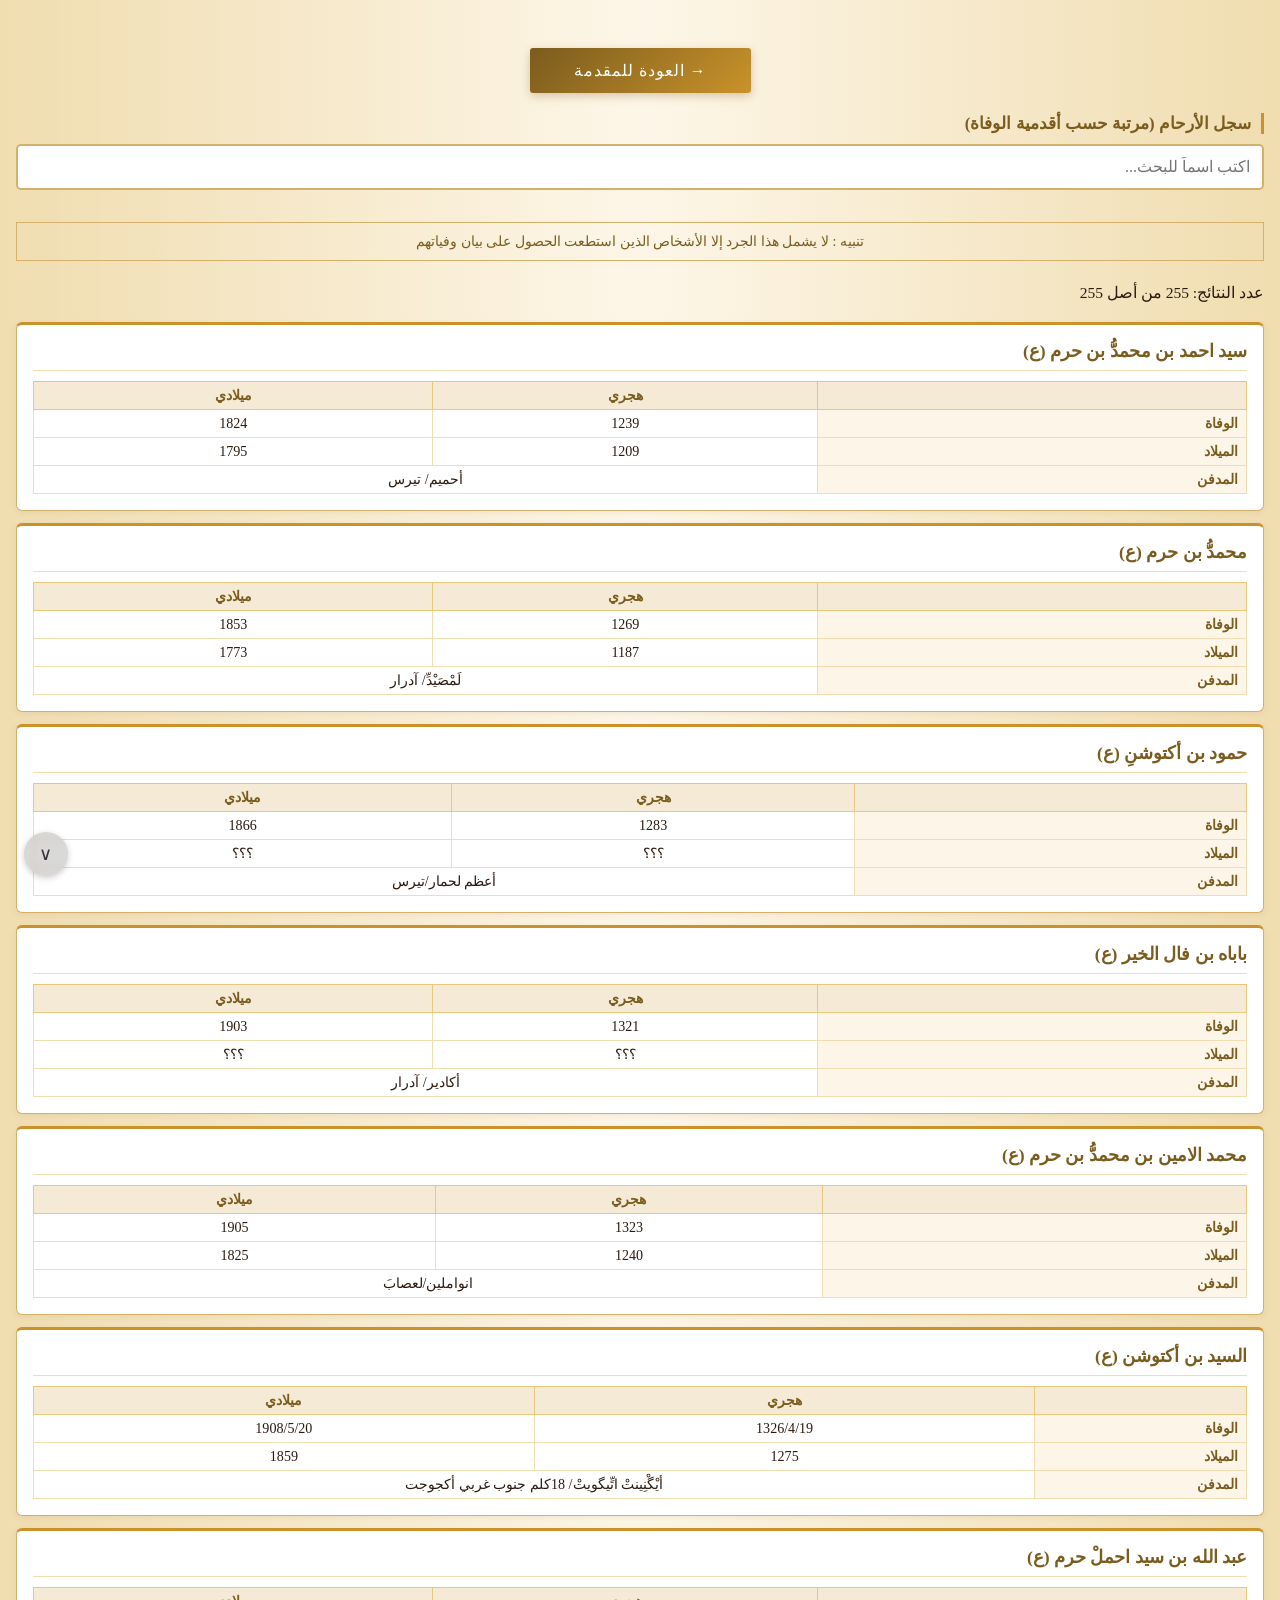
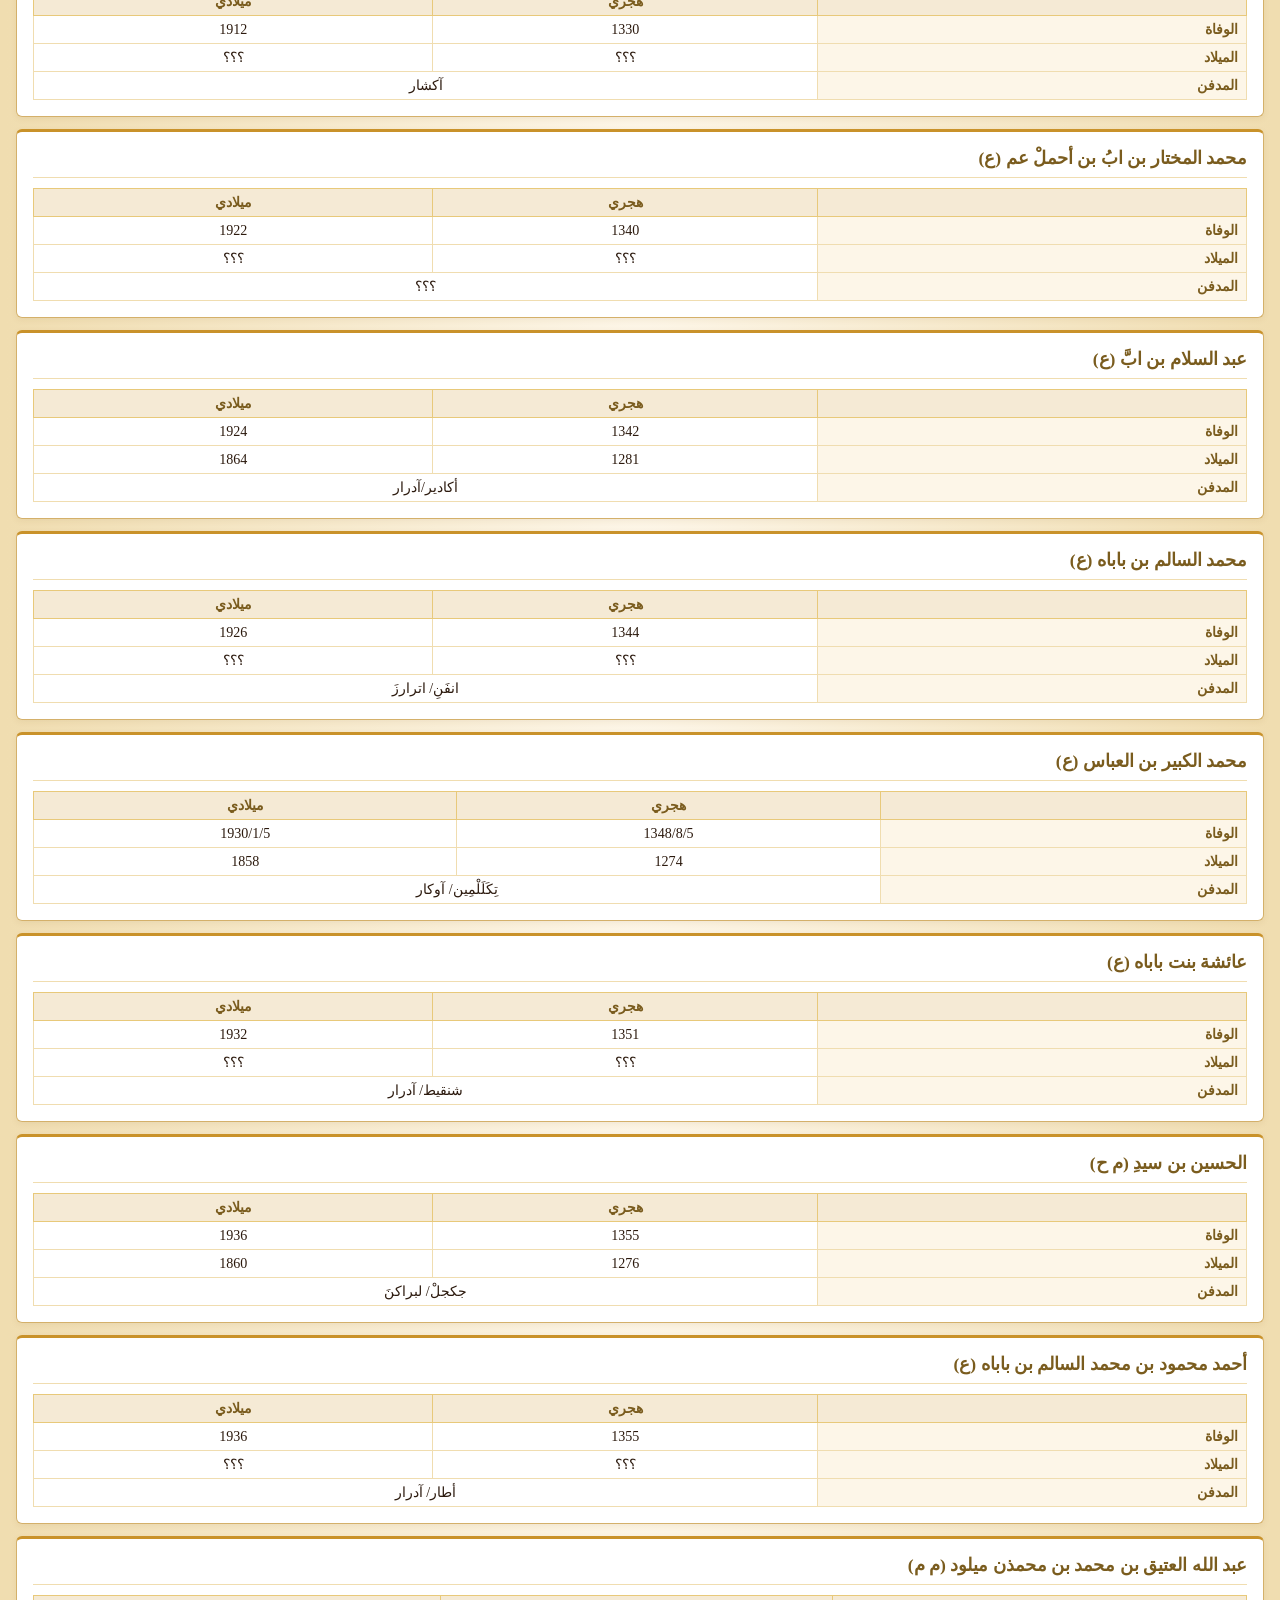
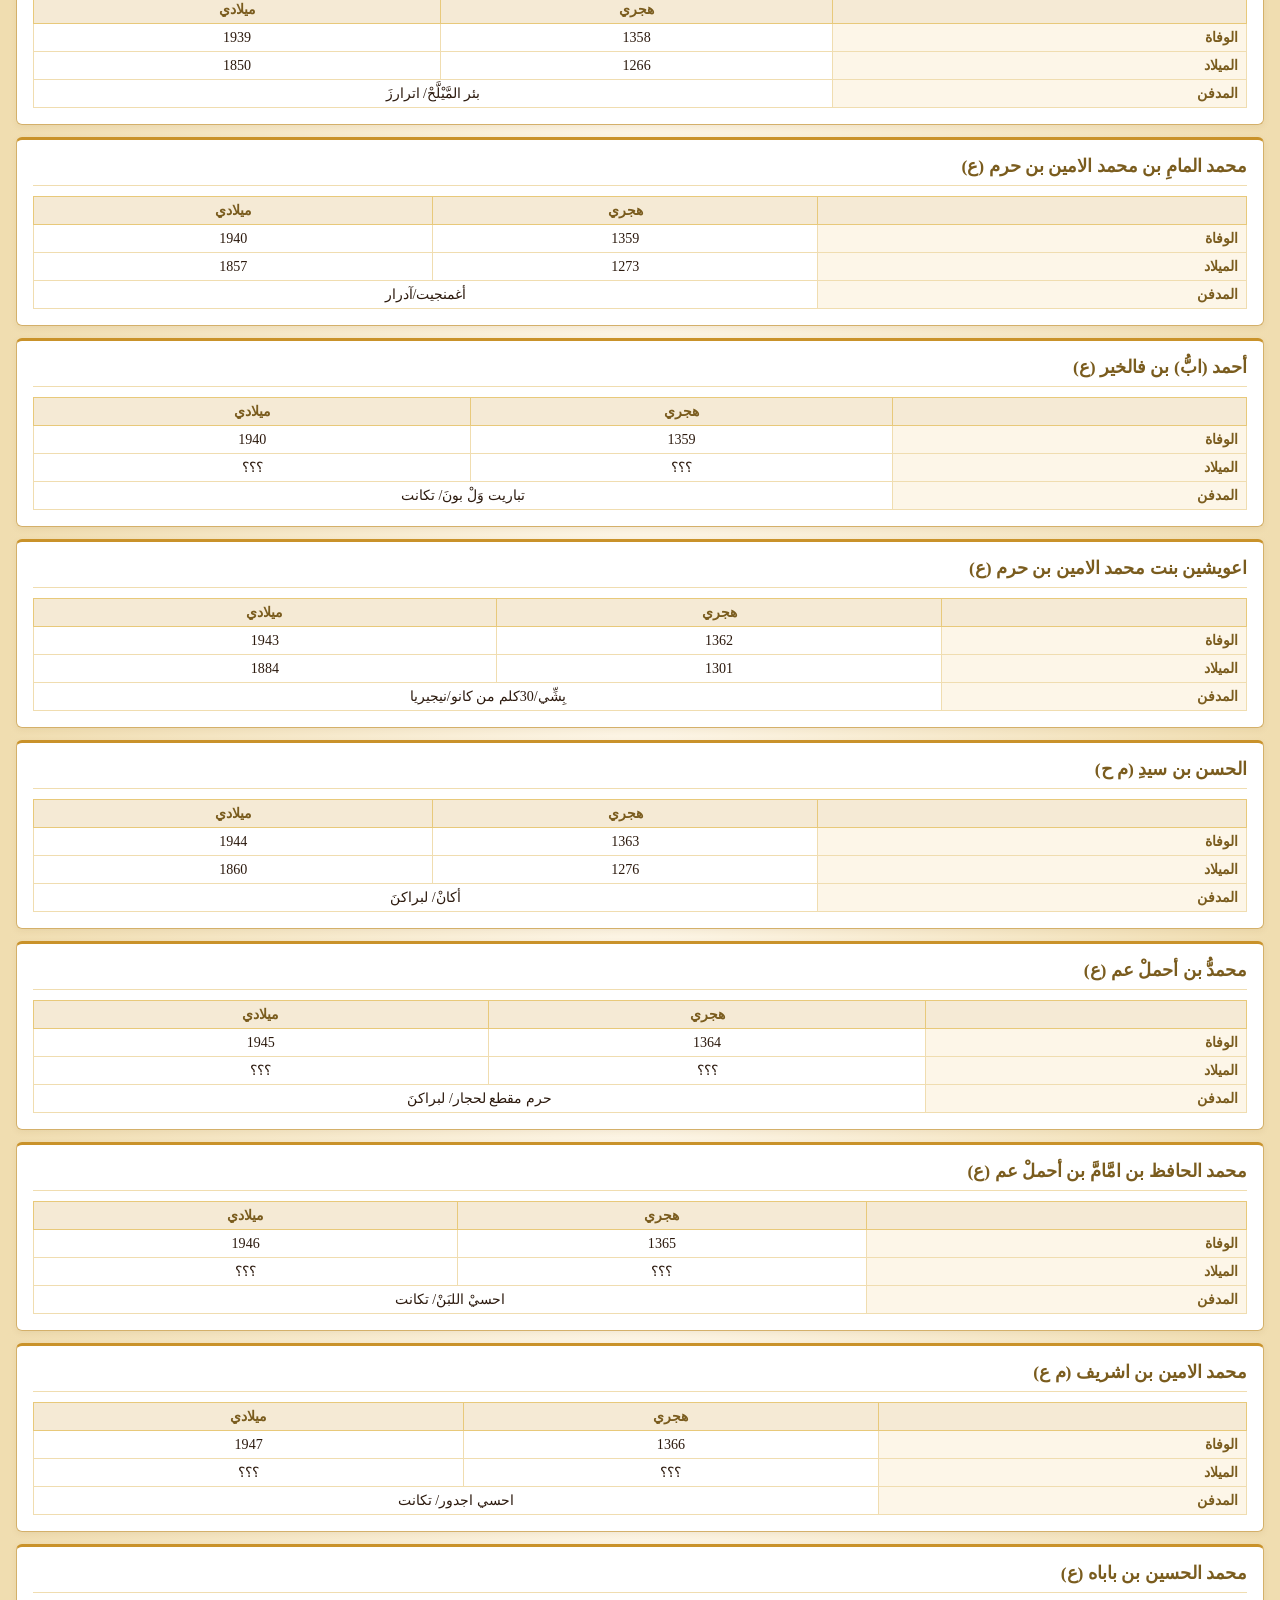
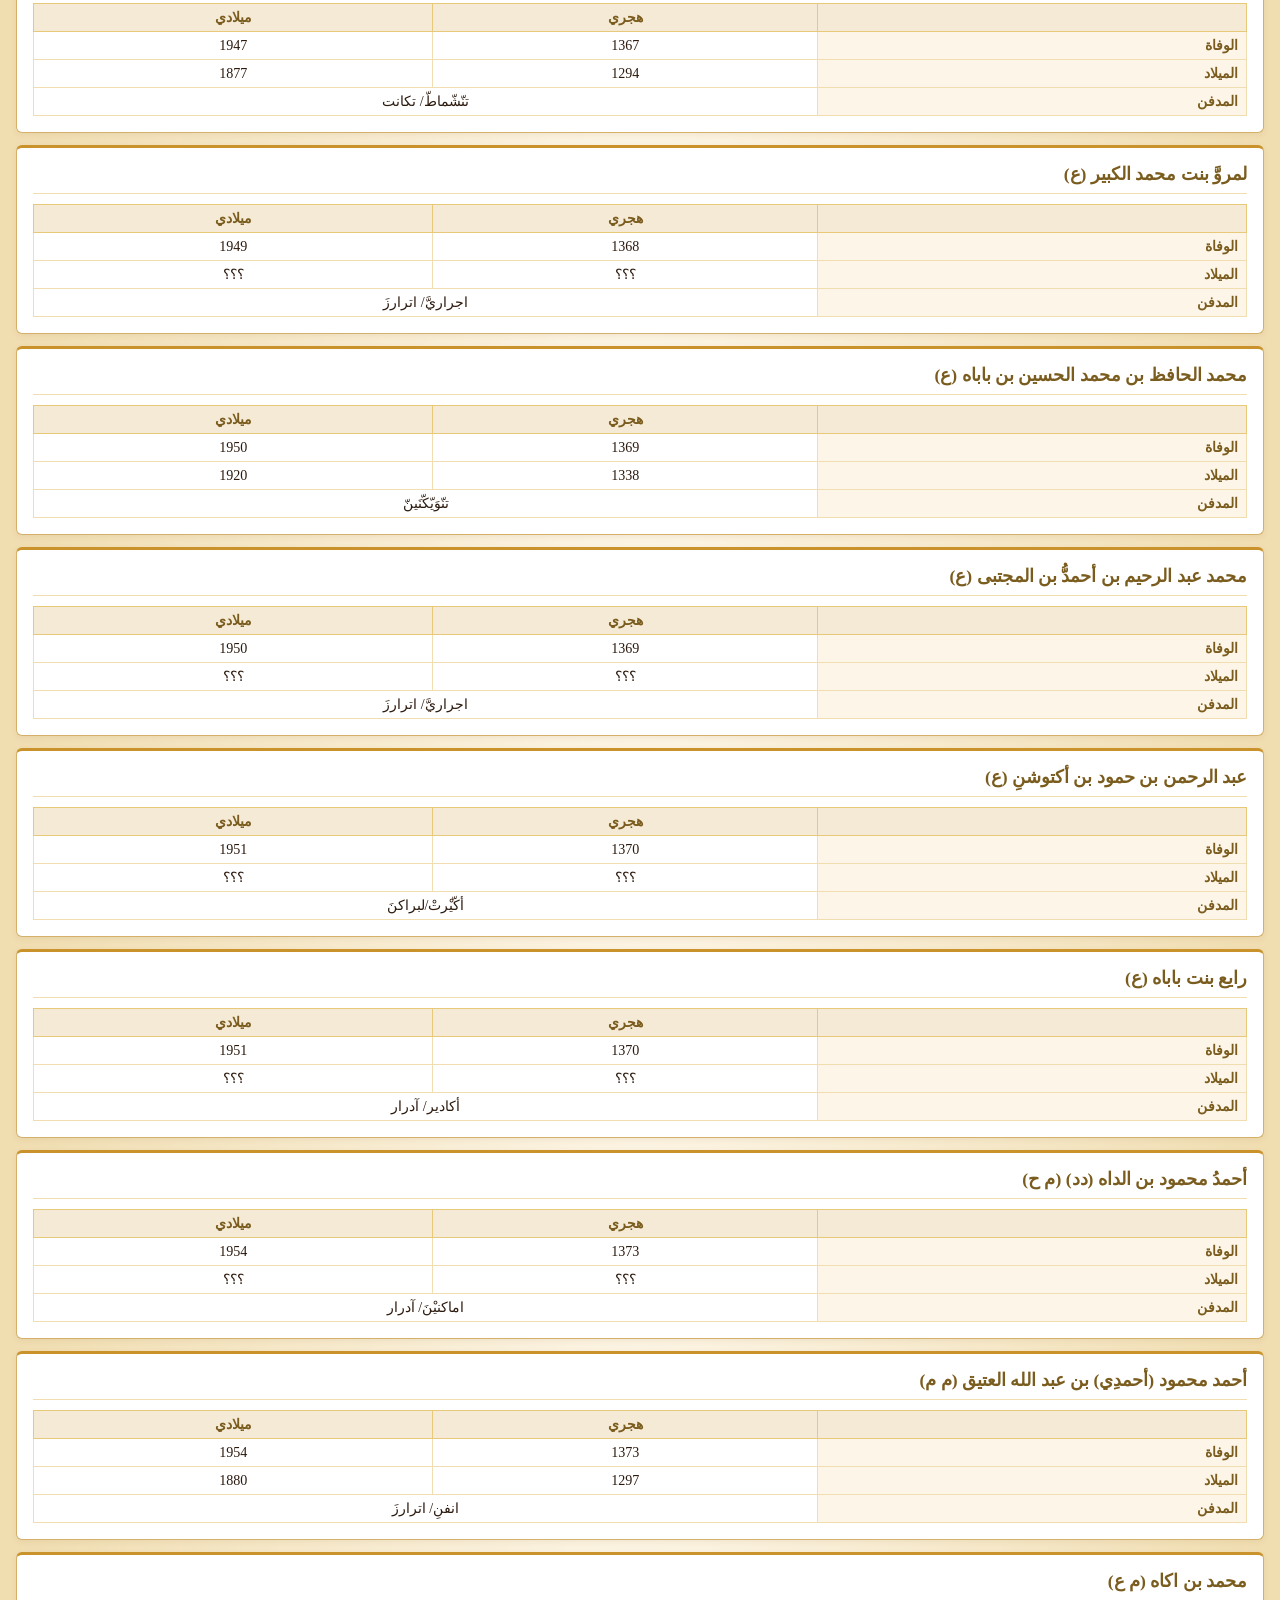
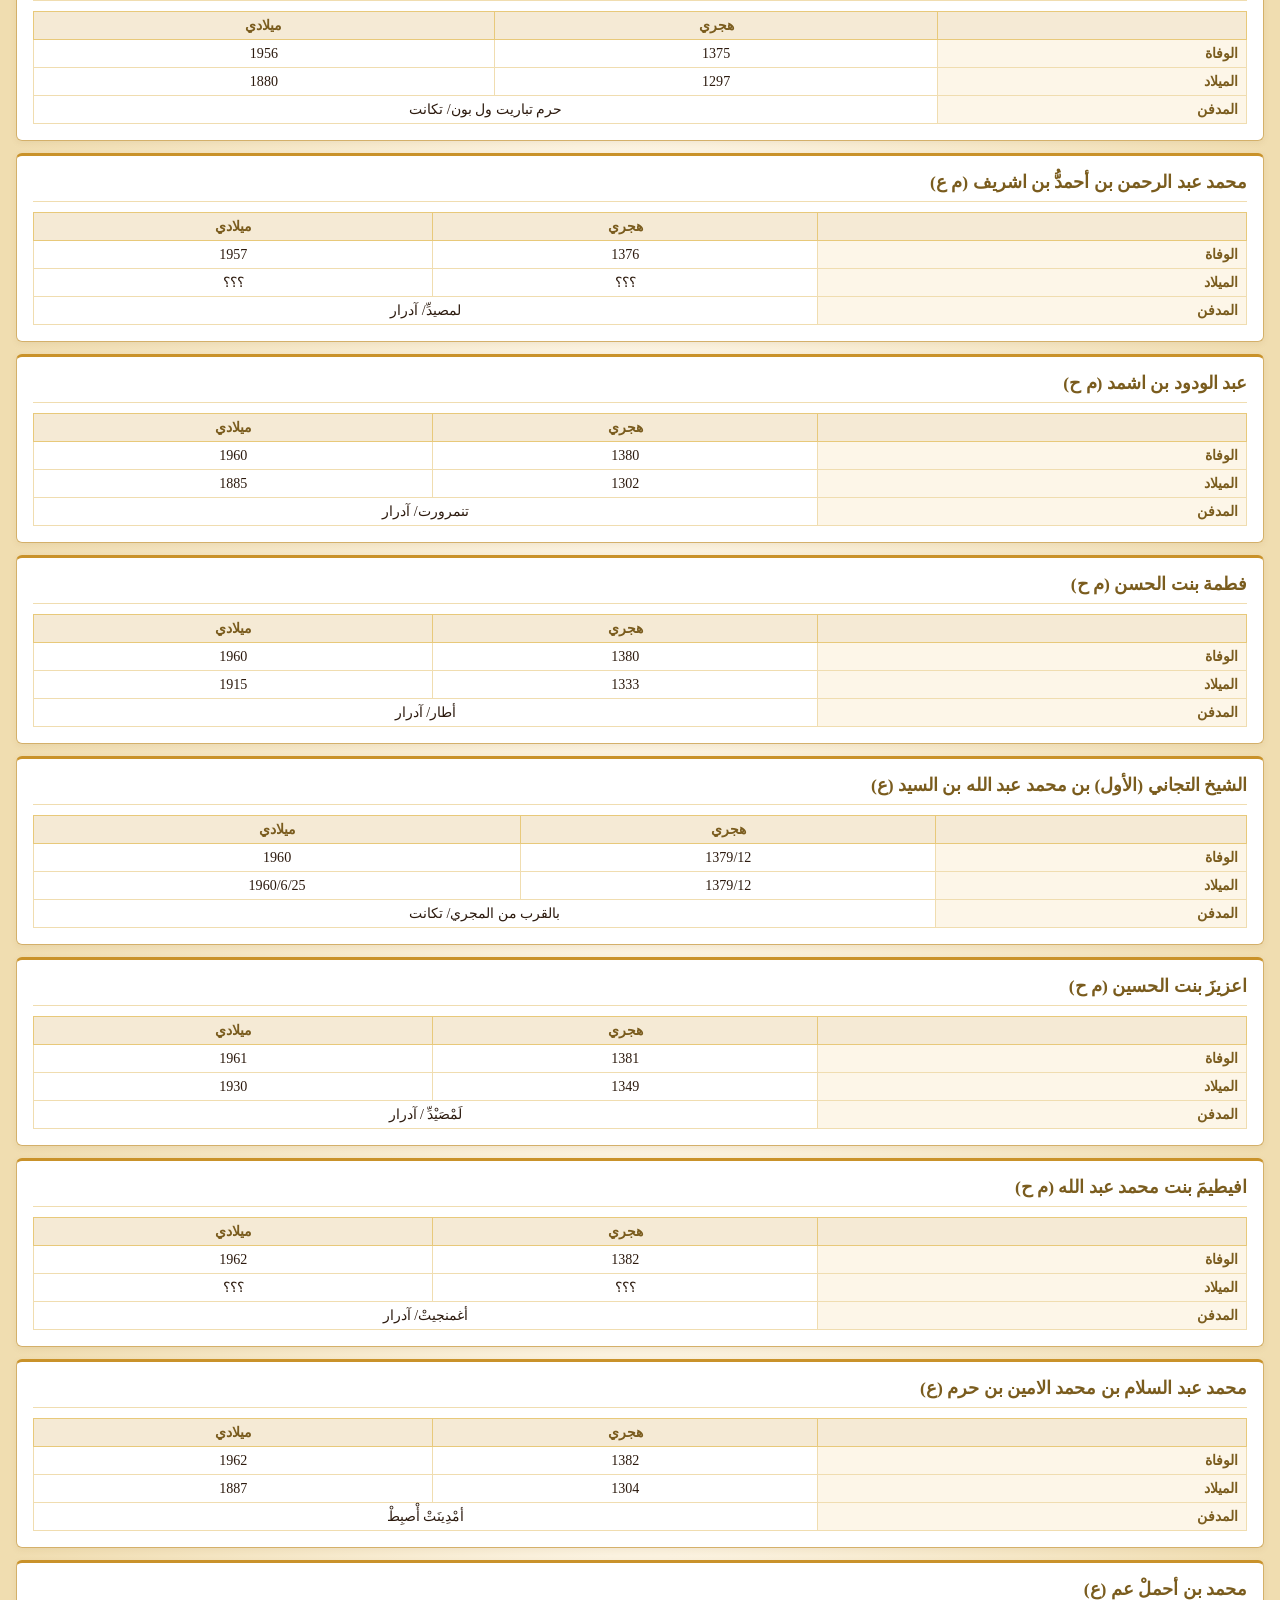
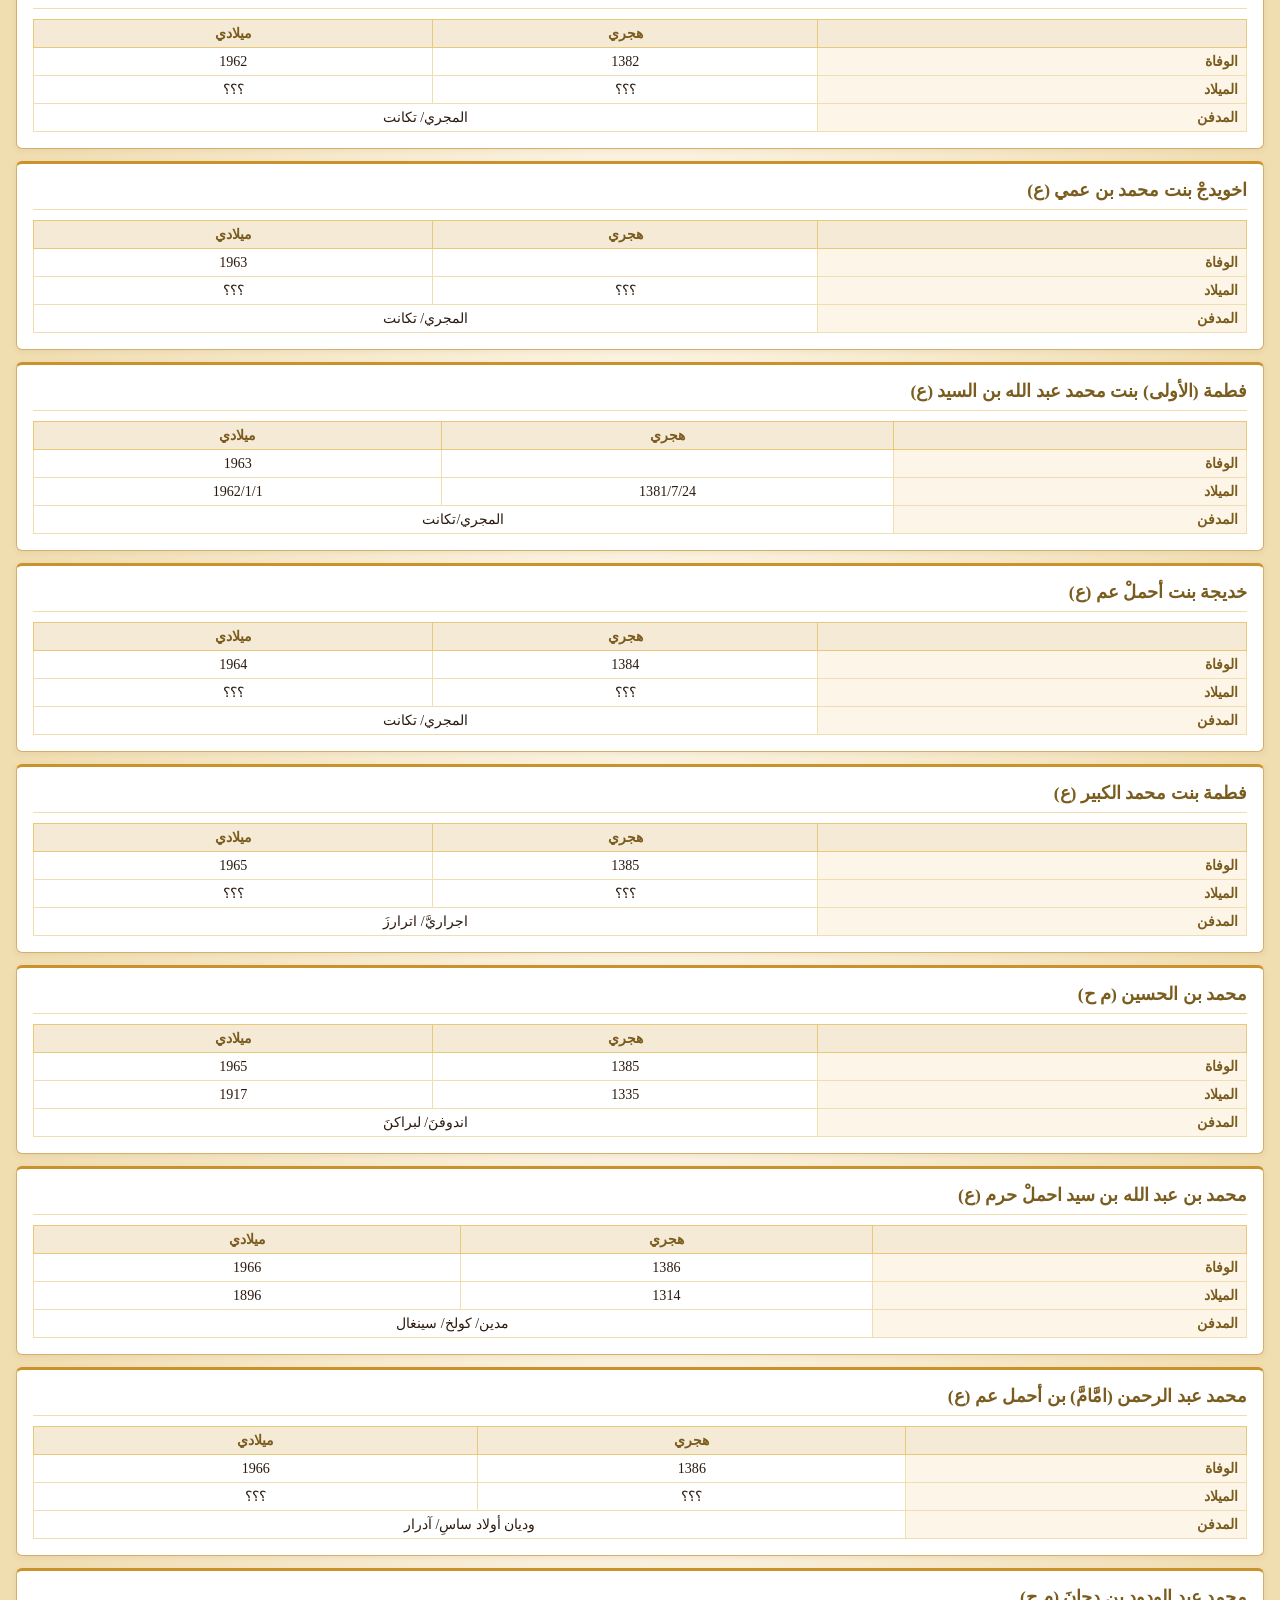
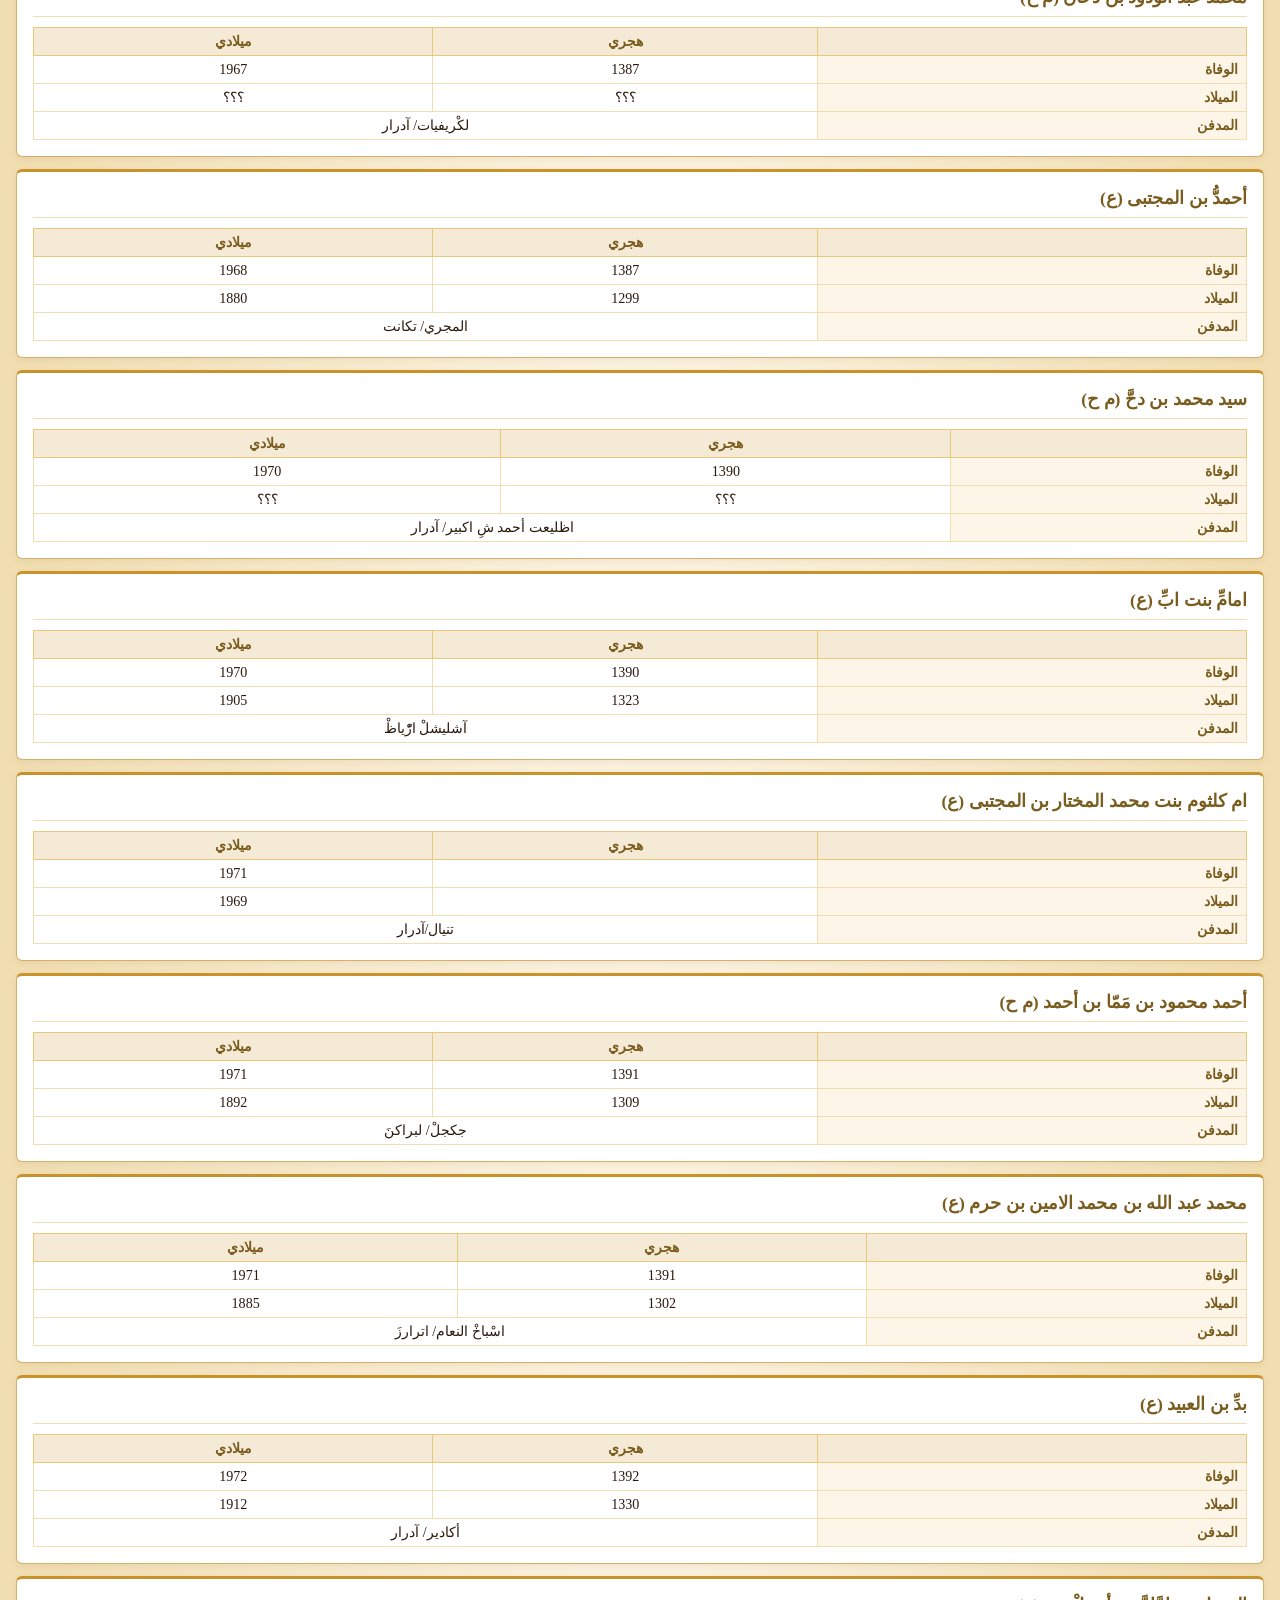
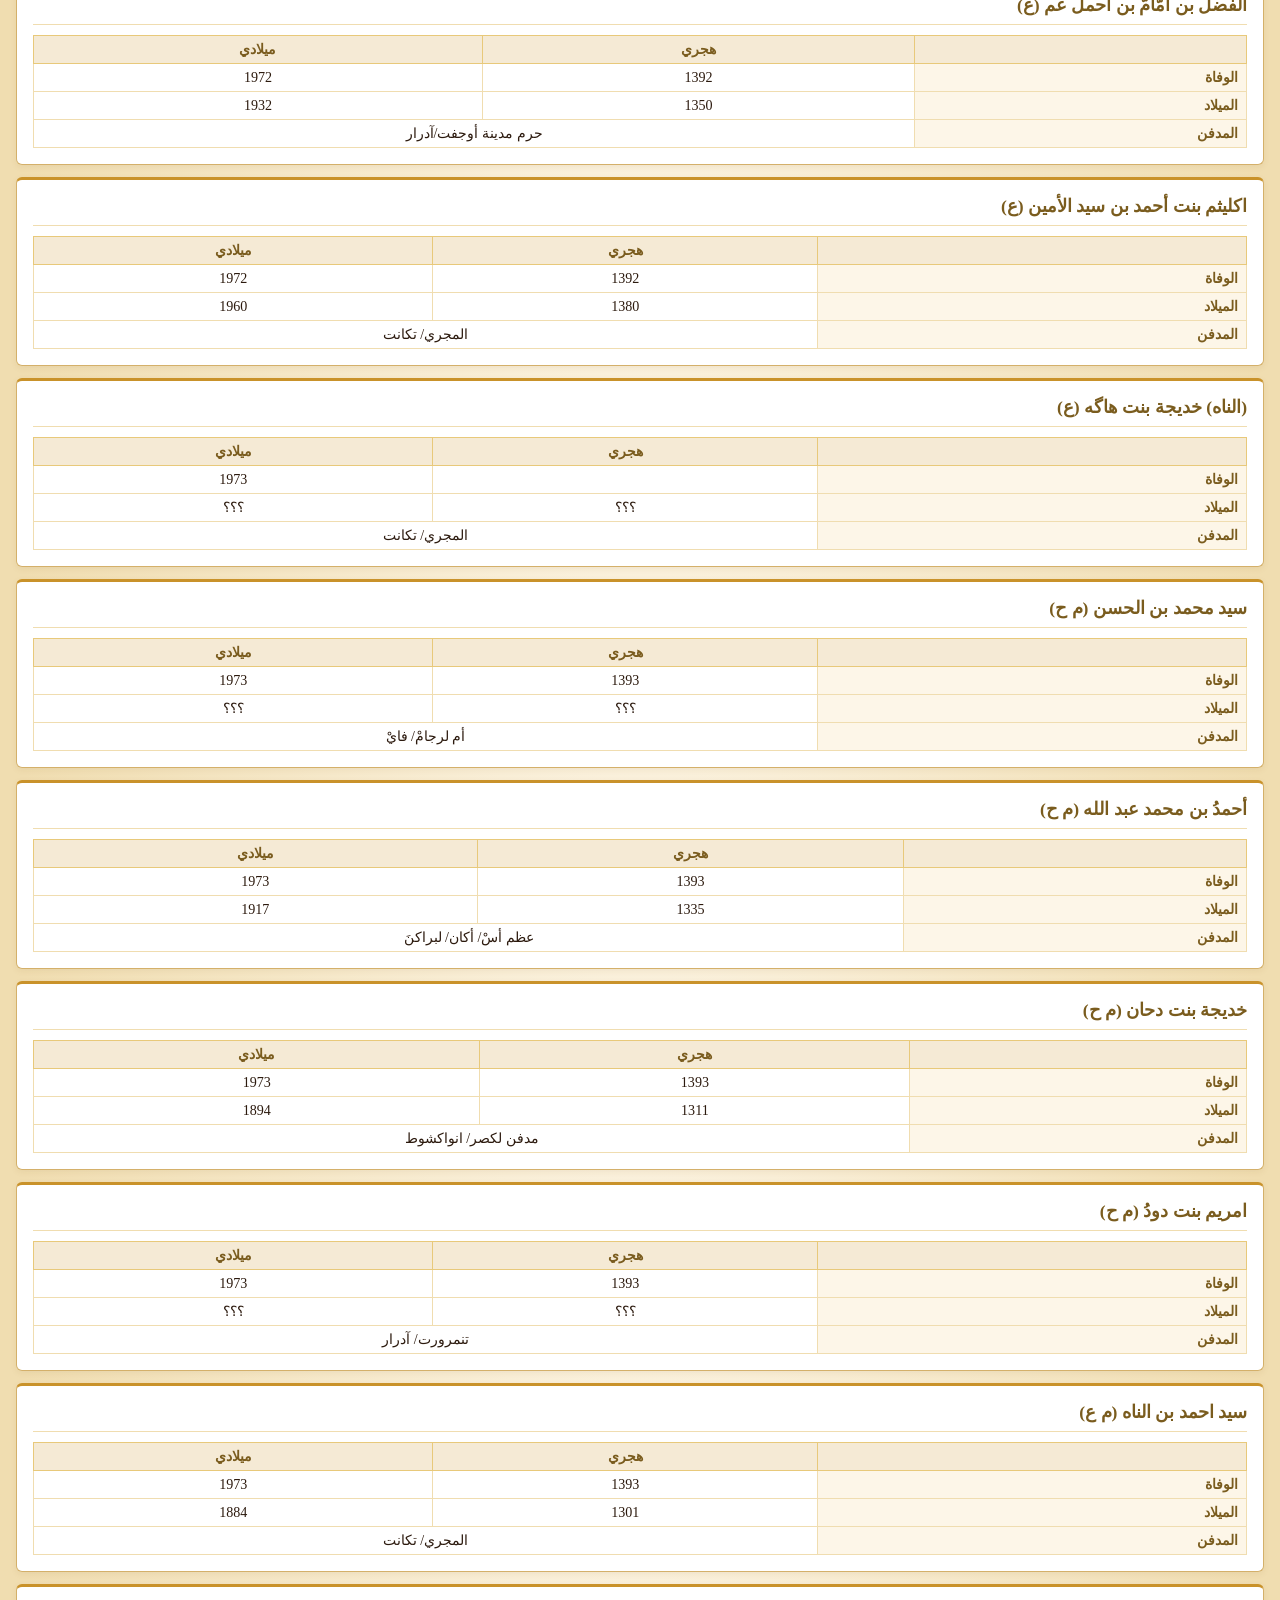
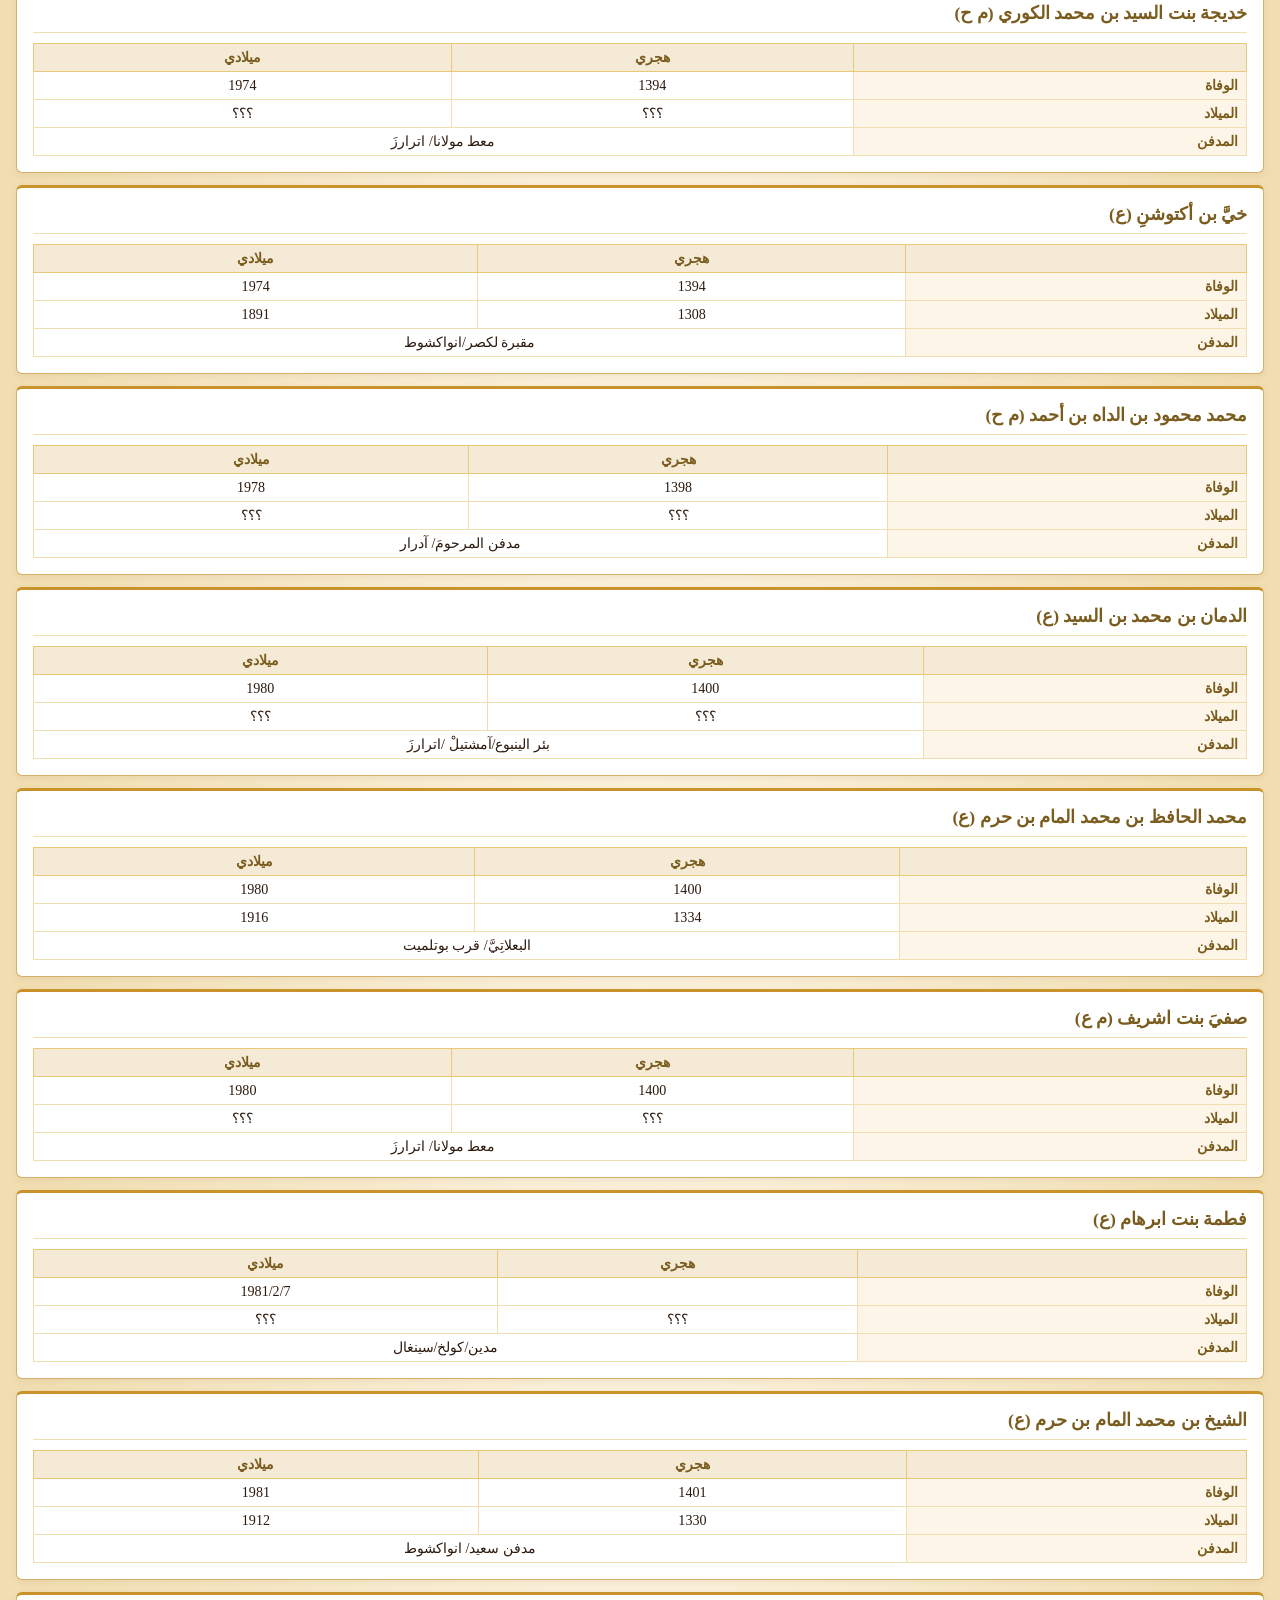
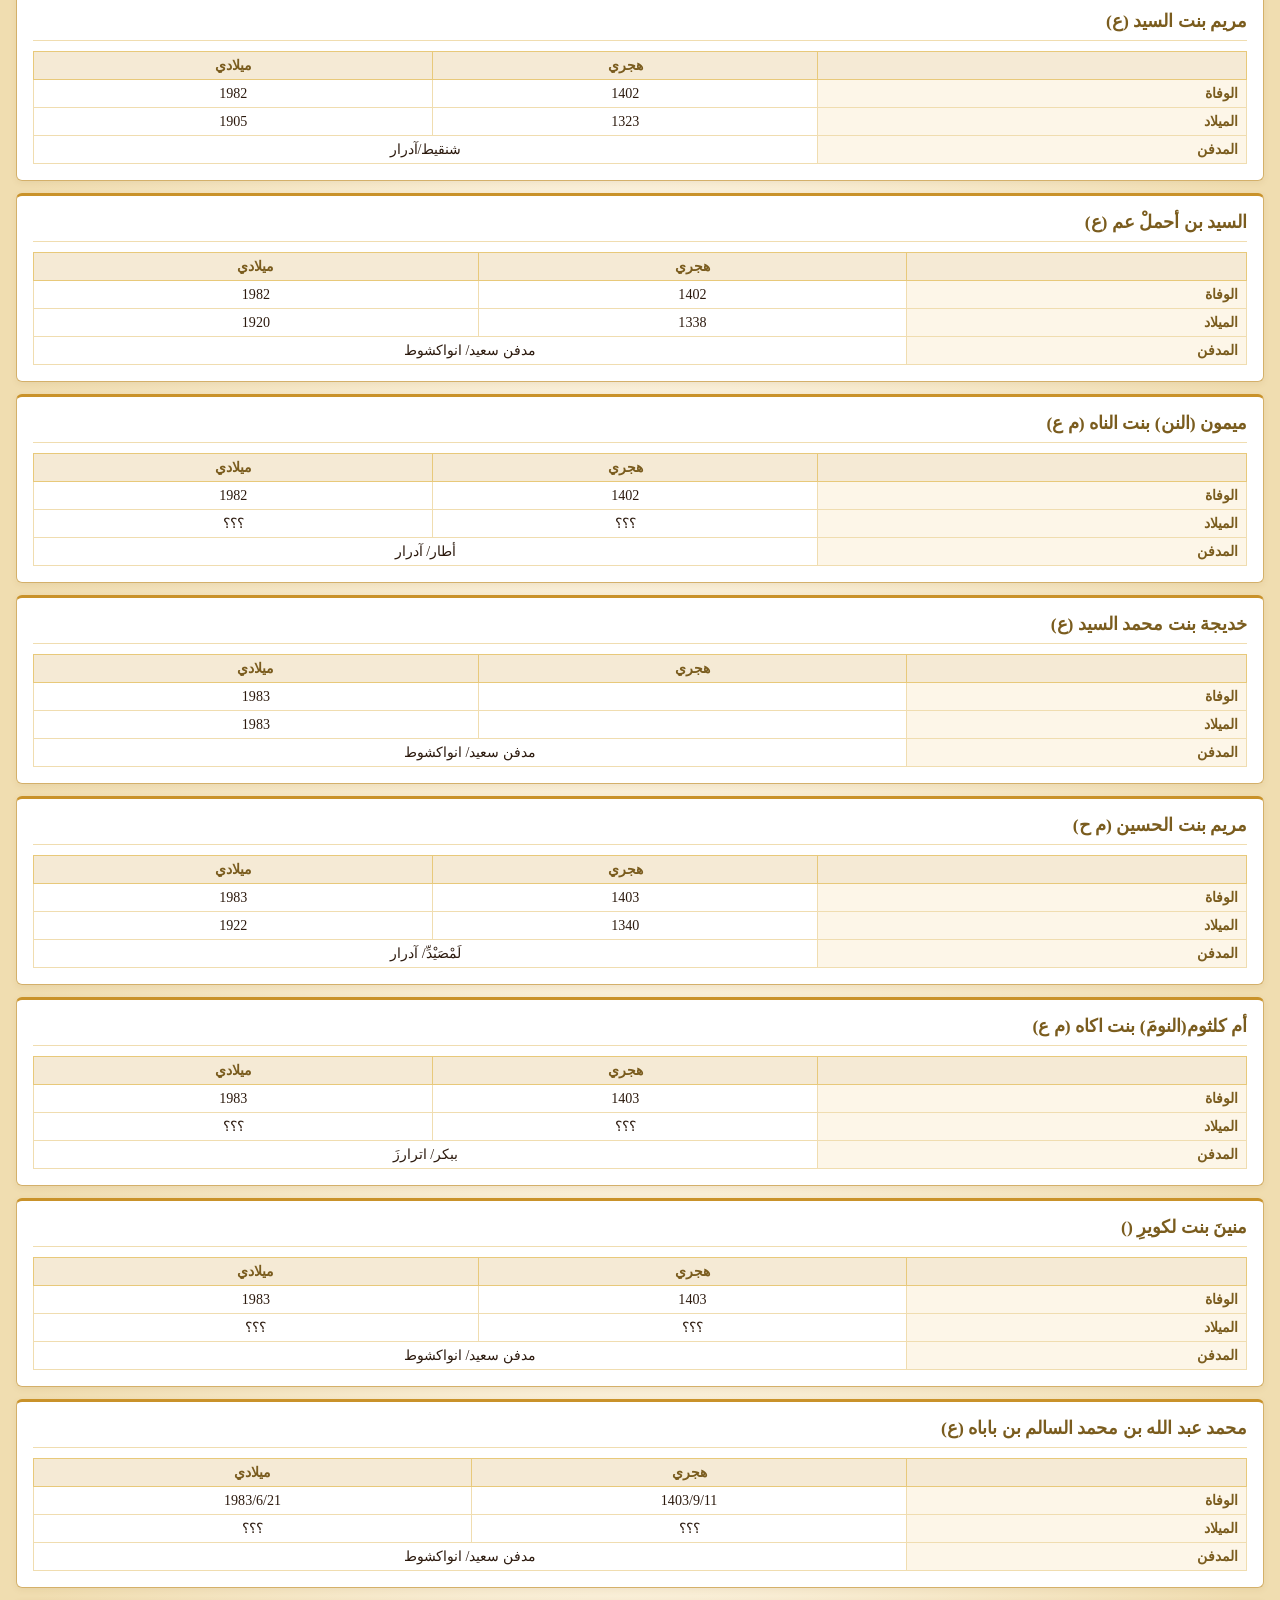
==== commit adf79ff3: "Update سجل.html" ====
--- a/سجل.html
+++ b/سجل.html
@@ -281,9 +281,7 @@
         show(DATA); 
         return; 
     }
-    var r = DATA.filter(function(p){ 
-        return p["الاسم"].indexOf(q) >= 0 || p["المدفن"].indexOf(q) >= 0; 
-    });
+  var r = DATA.filter(function(p){ return p["الاسم"].indexOf(q) >= 0 || p["المدفن"].indexOf(q) >= 0 || p["عام_الوفاة_ميلادي"].indexOf(q) >= 0 || p["عام_الميلاد_ميلادي"].indexOf(q) >= 0 || p["عام_الوفاة_هجري"].indexOf(q) >= 0 || p["عام_الميلاد_هجري"].indexOf(q) >= 0; });
     show(r);
 }
 
